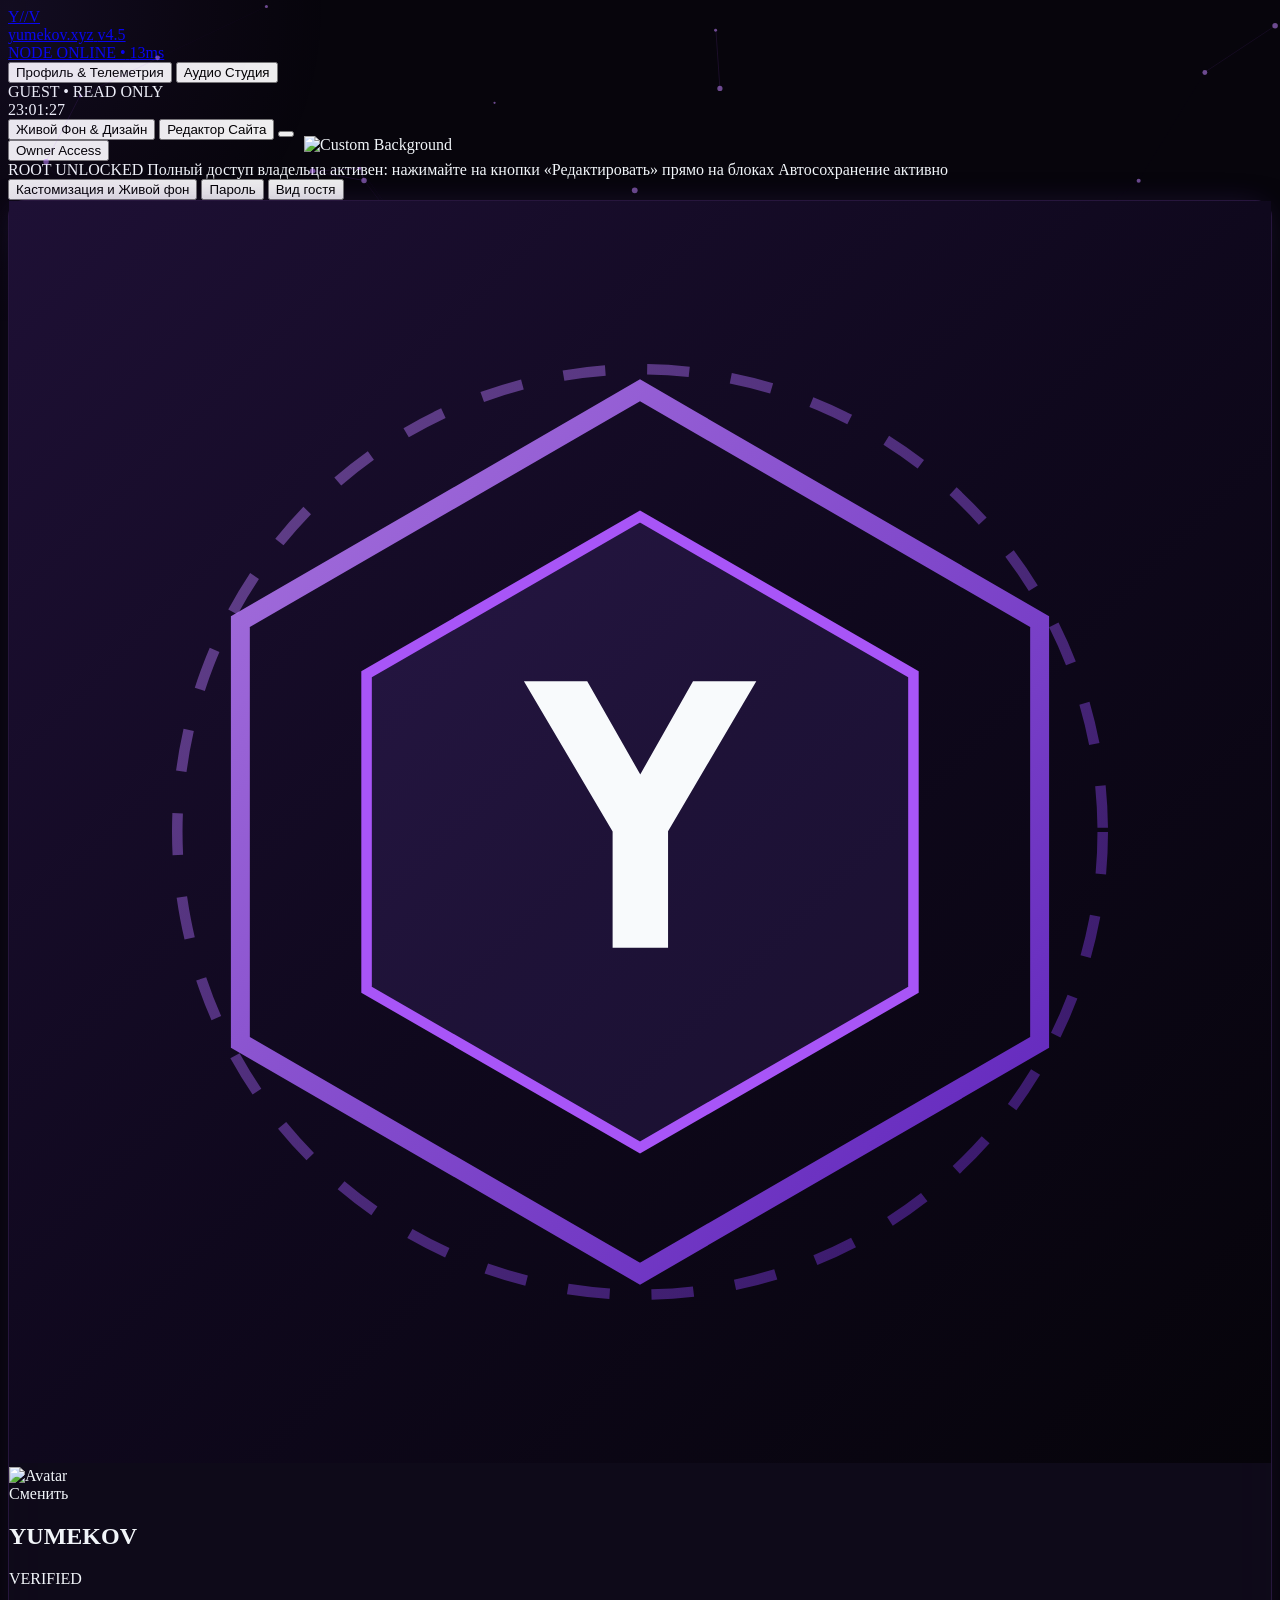
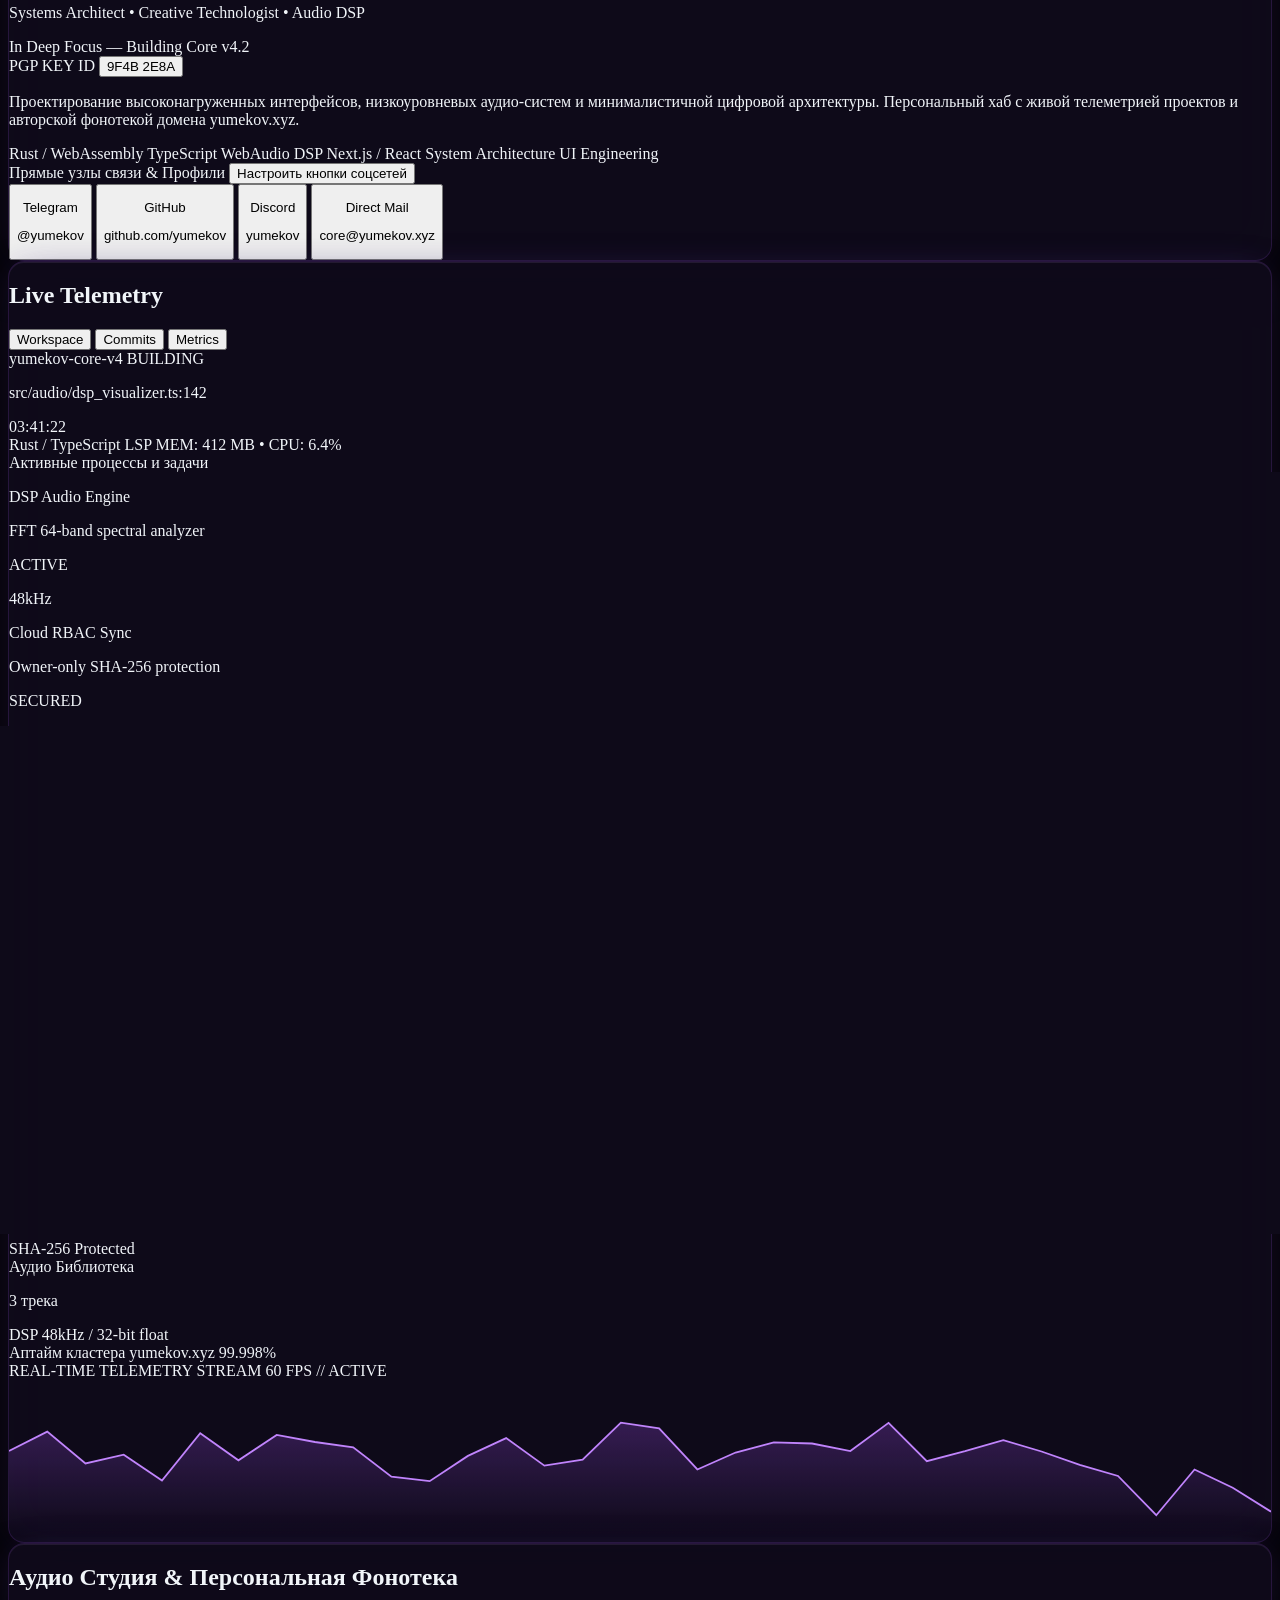
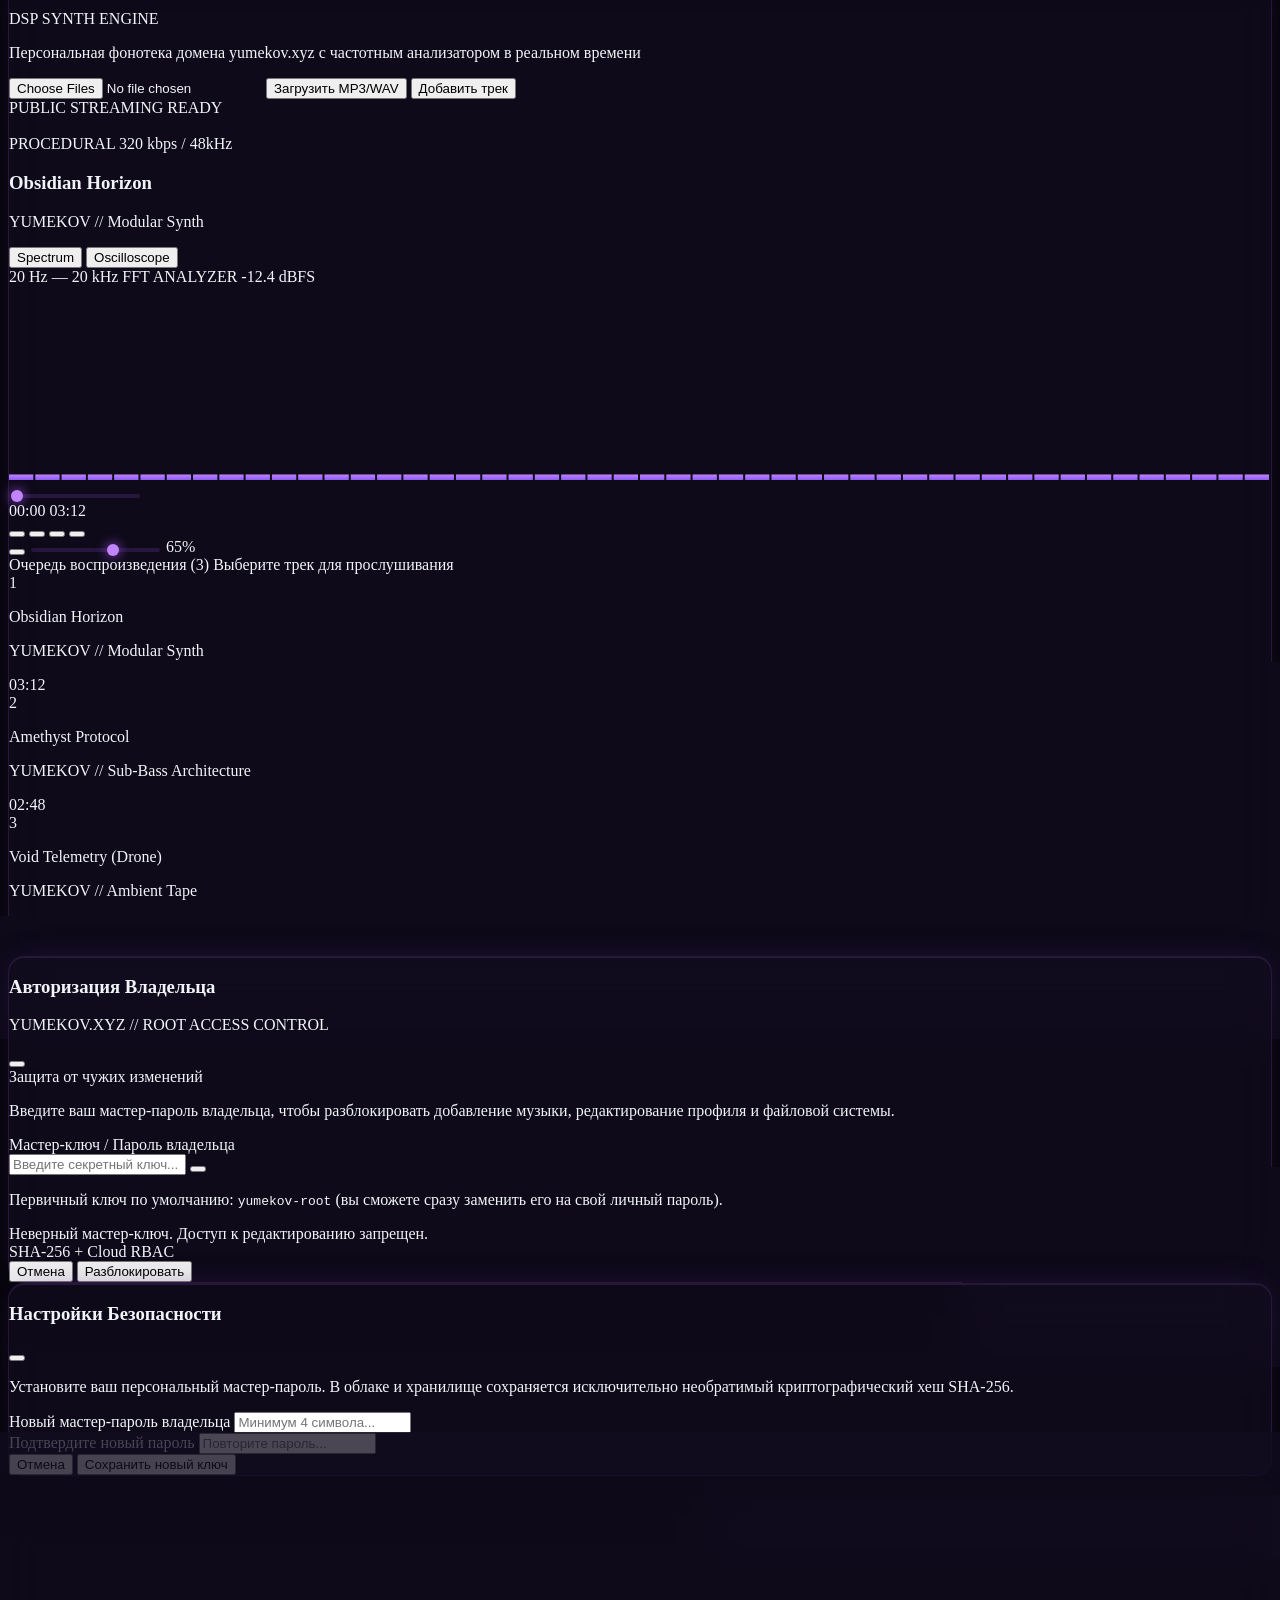
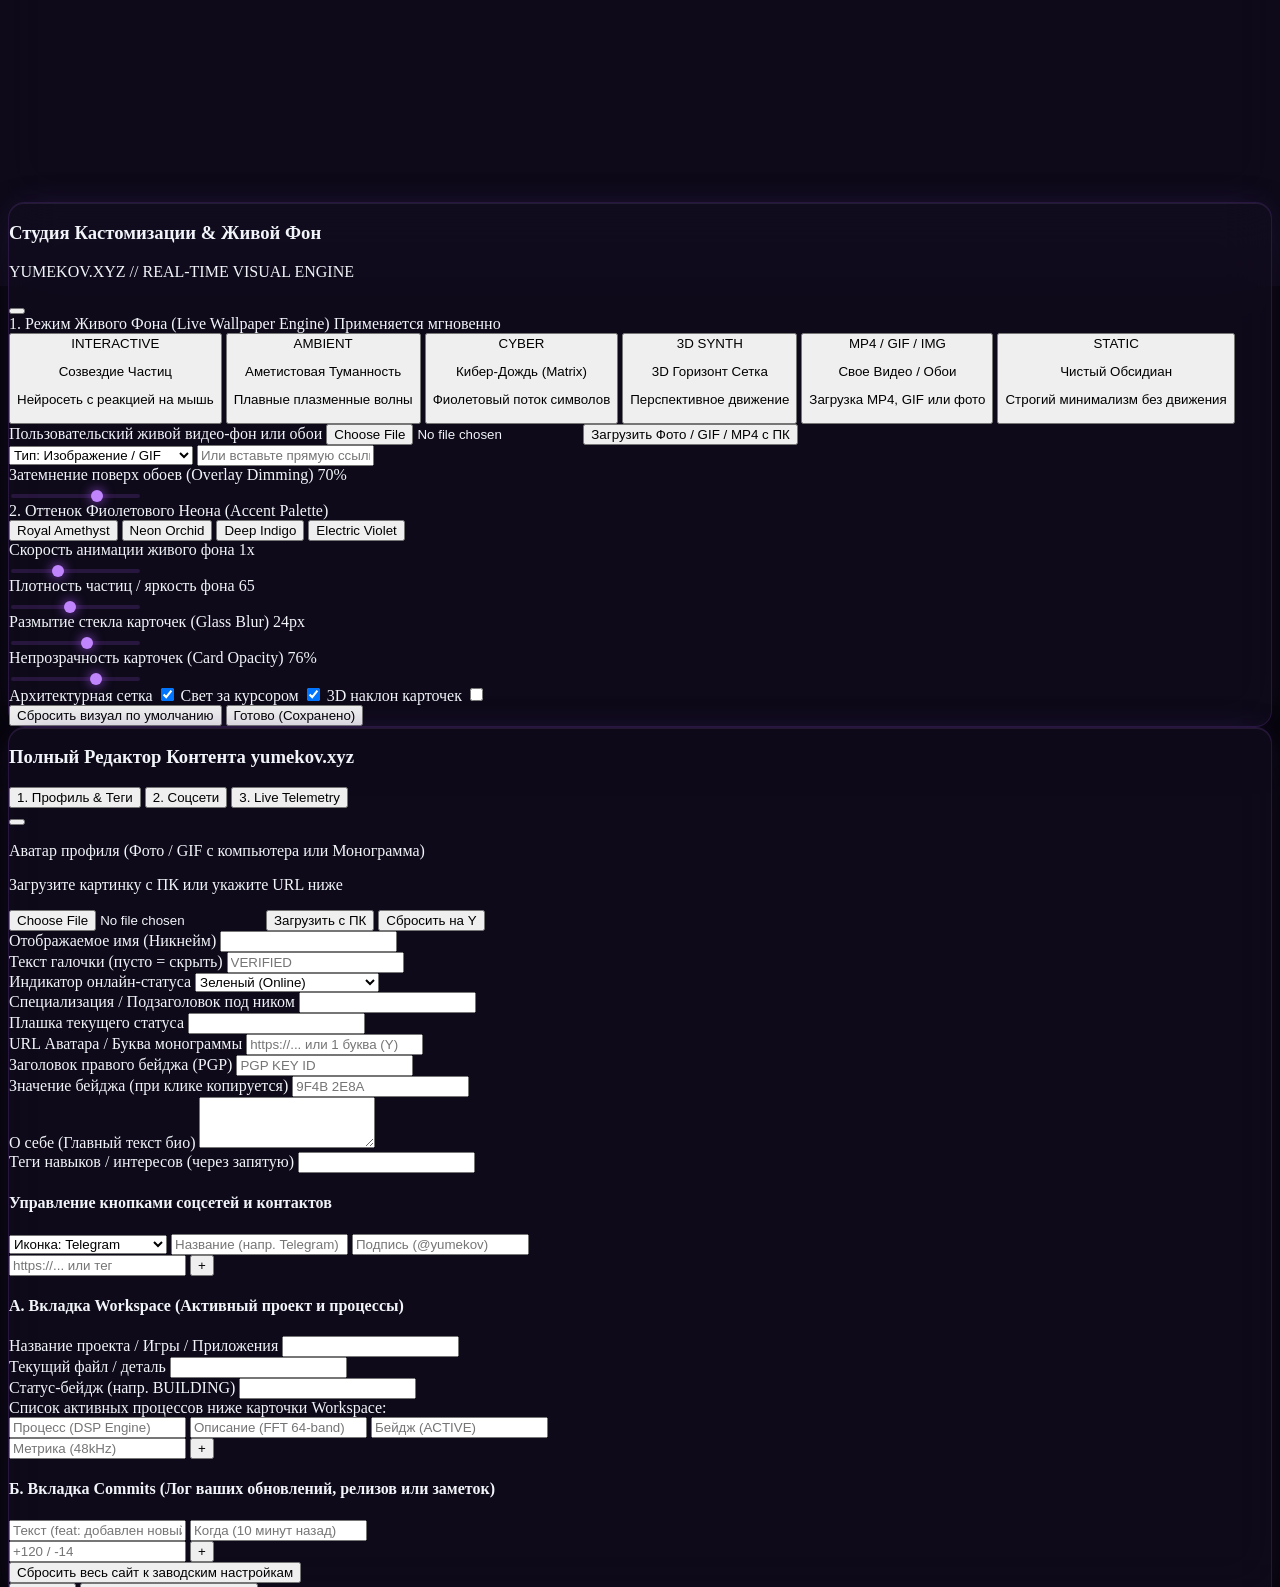
==== index.html @ 7c670eb0 "Rename yumekov_personal_bio.html to index.html" ====
<!DOCTYPE html>
<html lang="ru" class="dark">
<head>
    <meta charset="UTF-8">
    <meta name="viewport" content="width=device-width, initial-scale=1.0">
    <title>YUMEKOV // Systems Architecture & Audio Hub — yumekov.xyz</title>
    <!-- Tailwind CSS -->
    <script src="https://cdn.tailwindcss.com"></script>
    <!-- Google Fonts -->
    <link href="https://fonts.googleapis.com/css2?family=Inter:wght@300;400;500;600;700&family=JetBrains+Mono:wght@400;500;600&family=Plus+Jakarta+Sans:wght@600;700;800&display=swap" rel="stylesheet">
    <!-- Phosphor Icons -->
    <script src="https://unpkg.com/@phosphor-icons/web"></script>

    <script>
        tailwind.config = {
            darkMode: 'class',
            theme: {
                extend: {
                    fontFamily: {
                        sans: ['Inter', 'sans-serif'],
                        display: ['Plus Jakarta Sans', 'sans-serif'],
                        mono: ['JetBrains Mono', 'monospace'],
                    },
                    colors: {
                        obsidian: {
                            950: '#07050c',
                            900: '#0d0917',
                            800: '#140e24',
                            700: '#1f1636',
                        },
                        amethyst: {
                            400: '#c084fc',
                            500: '#a855f7',
                            600: '#8b5cf6',
                            700: '#7c3aed',
                        }
                    }
                }
            }
        }
    </script>

    <style>
        :root {
            --bg-primary: #07050c;
            --bg-elevated: #0d0917;
            --surface-glass: rgba(18, 13, 31, 0.76);
            --glass-blur: 24px;
            --border-subtle: rgba(168, 85, 247, 0.16);
            --border-hover: rgba(192, 132, 252, 0.42);
            --accent-primary: #8b5cf6;
            --accent-bright: #a855f7;
            --accent-light: #c084fc;
            --accent-glow: rgba(139, 92, 246, 0.25);
            --card-radius: 16px;
        }

        * {
            box-sizing: border-box;
            scrollbar-width: thin;
            scrollbar-color: rgba(139, 92, 246, 0.4) #0a0712;
        }

        ::-webkit-scrollbar {
            width: 6px;
            height: 6px;
        }
        ::-webkit-scrollbar-track {
            background: #0a0712;
        }
        ::-webkit-scrollbar-thumb {
            background: rgba(139, 92, 246, 0.35);
            border-radius: 9999px;
        }
        ::-webkit-scrollbar-thumb:hover {
            background: rgba(168, 85, 247, 0.6);
        }

        body {
            background-color: var(--bg-primary);
            color: #f1f5f9;
            overflow-x: hidden;
            min-height: 100vh;
            selection-background-color: #8b5cf6;
            selection-color: #ffffff;
        }

        ::selection {
            background: rgba(139, 92, 246, 0.35);
            color: #ffffff;
        }

        /* Архитектурная микро-сетка */
        .architectural-grid {
            background-size: 36px 36px;
            background-image: 
                linear-gradient(to right, rgba(168, 85, 247, 0.03) 1px, transparent 1px),
                linear-gradient(to bottom, rgba(168, 85, 247, 0.03) 1px, transparent 1px);
            mask-image: radial-gradient(ellipse 80% 70% at 50% 20%, black 40%, transparent 100%);
            -webkit-mask-image: radial-gradient(ellipse 80% 70% at 50% 20%, black 40%, transparent 100%);
        }

        /* Премиальные обсидиановые панели */
        .obsidian-panel {
            background: var(--surface-glass);
            backdrop-filter: blur(var(--glass-blur));
            -webkit-backdrop-filter: blur(var(--glass-blur));
            border: 1px solid var(--border-subtle);
            border-radius: var(--card-radius);
            box-shadow: 
                0 20px 50px -12px rgba(0, 0, 0, 0.85),
                0 0 35px -10px var(--accent-glow),
                inset 0 1px 0 0 rgba(216, 180, 254, 0.1);
            transition: border-color 0.25s ease, box-shadow 0.25s ease, transform 0.2s ease, background-color 0.25s ease;
        }

        .obsidian-panel:hover {
            border-color: var(--border-hover);
        }

        .obsidian-card-interactive:hover {
            border-color: var(--border-hover);
            box-shadow: 
                0 20px 40px -15px var(--accent-glow),
                inset 0 1px 0 0 rgba(216, 180, 254, 0.2);
            transform: translateY(-2px);
        }

        /* Кнопки быстрого редактирования на блоках в режиме ROOT */
        .root-quick-edit-btn {
            display: none;
        }
        body.is-root-mode .root-quick-edit-btn {
            display: inline-flex;
        }

        /* Живой фон (Canvas + Custom Video/Image Wallpaper) */
        #live-bg-canvas {
            position: fixed;
            inset: 0;
            width: 100vw;
            height: 100vh;
            pointer-events: none;
            z-index: 0;
        }
        #custom-bg-media-wrap {
            position: fixed;
            inset: 0;
            width: 100vw;
            height: 100vh;
            pointer-events: none;
            z-index: 0;
            overflow: hidden;
        }

        /* Светящееся фиолетовое пятно за курсором */
        #ambient-spotlight {
            width: 650px;
            height: 650px;
            background: radial-gradient(circle, rgba(139, 92, 246, 0.09) 0%, rgba(168, 85, 247, 0.03) 40%, transparent 70%);
            position: fixed;
            pointer-events: none;
            z-index: 0;
            transform: translate(-50%, -50%);
            transition: opacity 0.3s ease;
        }

        /* Кастомные ползунки (Range Inputs) */
        input[type=range] {
            -webkit-appearance: none;
            background: rgba(168, 85, 247, 0.16);
            border-radius: 999px;
            height: 4px;
        }
        input[type=range]::-webkit-slider-thumb {
            -webkit-appearance: none;
            height: 12px;
            width: 12px;
            border-radius: 50%;
            background: #c084fc;
            cursor: pointer;
            box-shadow: 0 0 12px rgba(168, 85, 247, 0.9);
            transition: transform 0.15s ease, background-color 0.15s ease;
        }
        input[type=range]::-webkit-slider-thumb:hover {
            transform: scale(1.25);
            background: #ffffff;
        }

        /* Стили редактора кода */
        .code-editor-textarea {
            font-family: 'JetBrains Mono', monospace;
            line-height: 1.65;
            tab-size: 2;
        }

        /* Анимация тонкого импульса */
        @keyframes violet-pulse {
            0%, 100% { opacity: 1; transform: scale(1); }
            50% { opacity: 0.45; transform: scale(0.92); }
        }
        .pulse-indicator {
            animation: violet-pulse 2.4s cubic-bezier(0.4, 0, 0.6, 1) infinite;
        }
    </style>
</head>
<body class="antialiased selection:bg-violet-600 selection:text-white">

    <!-- СЛОЙ 1: ПОЛЬЗОВАТЕЛЬСКИЕ ВИДЕО / ФОТО ОБОИ (ЕСЛИ ВЫБРАНЫ В КАСТОМИЗАТОРЕ) -->
    <div id="custom-bg-media-wrap" class="hidden">
        <video id="custom-bg-video" autoplay loop muted playsinline class="w-full h-full object-cover hidden"></video>
        <img id="custom-bg-image" src="" alt="Custom Background" class="w-full h-full object-cover hidden">
        <div id="custom-bg-overlay" class="absolute inset-0 bg-[#07050c]/75"></div>
    </div>

    <!-- СЛОЙ 2: ИНТЕРАКТИВНЫЙ ЖИВОЙ ФОН НА CANVAS (ЧАСТИЦЫ / МАТРИЦА / ТУМАННОСТЬ / 3D СЕТКА) -->
    <canvas id="live-bg-canvas"></canvas>

    <!-- СЛОЙ 3: ФОНОВАЯ ПОДСВЕТКА КУРСОРА И АРХИТЕКТУРНАЯ СЕТКА -->
    <div id="ambient-spotlight" class="hidden md:block"></div>
    <div id="architectural-grid-layer" class="fixed inset-0 architectural-grid pointer-events-none z-0"></div>
    <div class="fixed top-[-20%] left-[20%] w-[500px] h-[500px] rounded-full bg-violet-900/15 blur-[150px] pointer-events-none z-0"></div>
    <div class="fixed bottom-[-20%] right-[10%] w-[450px] h-[450px] rounded-full bg-purple-900/10 blur-[140px] pointer-events-none z-0"></div>

    <!-- СКРЫТЫЙ HTML5 AUDIO ЭЛЕМЕНТ ДЛЯ ЗАГРУЖЕННЫХ ПОЛЬЗОВАТЕЛЕМ ФАЙЛОВ И STREAM URL -->
    <audio id="real-audio-element" crossorigin="anonymous"></audio>

    <!-- УВЕДОМЛЕНИЯ (TOAST SYSTEM) -->
    <div id="toast-container" class="fixed top-5 right-5 z-50 flex flex-col gap-2.5 pointer-events-none"></div>

    <!-- ВЕРХНЯЯ НАВИГАЦИОННАЯ ПАНЕЛЬ -->
    <header class="sticky top-0 z-30 border-b border-violet-500/15 bg-obsidian-950/80 backdrop-blur-xl">
        <div class="max-w-7xl mx-auto px-4 sm:px-6 h-16 flex items-center justify-between gap-4">
            <!-- Левая часть: Бренд домена и статус узла -->
            <div class="flex items-center gap-4">
                <a href="#section-overview" class="flex items-center gap-2.5 group">
                    <div id="nav-monogram-box" class="w-9 h-9 rounded-xl bg-violet-600/20 border border-violet-500/40 flex items-center justify-center text-violet-300 font-mono font-bold text-sm group-hover:bg-violet-600 group-hover:text-white transition shadow-lg shadow-violet-950/50">
                        Y//V
                    </div>
                    <div>
                        <div class="flex items-center gap-2">
                            <span id="nav-domain-title" class="font-display font-bold text-sm tracking-wide text-white">yumekov.xyz</span>
                            <span id="nav-version-badge" class="px-1.5 py-0.5 text-[10px] font-mono rounded bg-violet-500/15 text-violet-300 border border-violet-500/30">v4.5</span>
                        </div>
                        <div class="flex items-center gap-1.5 text-[10px] font-mono text-slate-400">
                            <span class="w-1.5 h-1.5 rounded-full bg-emerald-400"></span>
                            <span id="nav-node-status">NODE ONLINE</span>
                            <span>•</span>
                            <span id="nav-ping" class="text-violet-300">14ms</span>
                        </div>
                    </div>
                </a>

                <nav class="hidden md:flex items-center gap-1 ml-4 pl-4 border-l border-violet-500/15 text-xs font-mono">
                    <button onclick="scrollToSection('section-overview')" class="px-3 py-1.5 rounded-lg text-slate-300 hover:text-white hover:bg-violet-500/10 transition">Профиль & Телеметрия</button>
                    <button onclick="scrollToSection('section-audio')" class="px-3 py-1.5 rounded-lg text-slate-300 hover:text-white hover:bg-violet-500/10 transition">Аудио Студия</button>
                </nav>
            </div>

            <!-- Правая часть: Часы и Кнопки управления контентом -->
            <div class="flex items-center gap-2">
                <!-- Индикатор режима безопасности (Guest vs Owner Root) -->
                <div id="security-status-badge" class="flex items-center gap-2 px-3 py-1.5 rounded-xl bg-obsidian-900 border border-violet-500/20 text-xs font-mono">
                    <span id="security-dot" class="w-2 h-2 rounded-full bg-slate-400"></span>
                    <span id="security-label" class="text-slate-300 text-[11px]">GUEST • READ ONLY</span>
                </div>

                <div class="hidden xl:flex items-center gap-2 px-3 py-1.5 rounded-xl bg-obsidian-900 border border-violet-500/15 text-xs font-mono text-slate-300">
                    <i class="ph ph-clock text-violet-400"></i>
                    <span id="header-clock">00:00:00</span>
                </div>

                <!-- Кнопки только для владельца (скрыты в гостевом режиме) -->
                <div id="owner-nav-controls" class="hidden items-center gap-1.5">
                    <button onclick="openCustomizerModal()" class="px-3 py-1.5 rounded-xl bg-gradient-to-r from-violet-600/30 to-fuchsia-600/30 hover:from-violet-600/50 hover:to-fuchsia-600/50 border border-violet-400/50 text-xs font-semibold text-violet-100 flex items-center gap-1.5 transition shadow-lg shadow-violet-950/50" title="Живой фон, цвета, прозрачность и эффекты">
                        <i class="ph-fill ph-sparkle text-violet-300"></i>
                        <span class="hidden sm:inline">Живой Фон & Дизайн</span>
                    </button>

                    <button onclick="openCmsModal('profile')" class="px-3 py-1.5 rounded-xl bg-violet-600 hover:bg-violet-500 text-xs font-semibold text-white flex items-center gap-1.5 shadow-lg shadow-violet-900/40 transition" title="Редактировать карточку профиля, теги и телеметрию">
                        <i class="ph-bold ph-pencil-simple-line"></i>
                        <span class="hidden sm:inline">Редактор Сайта</span>
                    </button>

                    <button onclick="lockOwnerSession()" class="px-2.5 py-1.5 rounded-xl bg-rose-500/15 hover:bg-rose-500/30 border border-rose-500/30 text-xs font-mono text-rose-300 flex items-center gap-1 transition" title="Выйти из режима владельца">
                        <i class="ph-bold ph-lock-key"></i>
                    </button>
                </div>

                <!-- Кнопка входа для владельца (видна в гостевом режиме) -->
                <button id="btn-owner-login" onclick="openOwnerAuthModal()" class="px-3 py-1.5 rounded-xl bg-obsidian-900 hover:bg-violet-950/70 border border-violet-500/30 text-xs font-mono text-violet-300 flex items-center gap-1.5 transition" title="Вход для владельца сайта (Ctrl+Shift+L)">
                    <i class="ph-bold ph-lock-key text-violet-400"></i>
                    <span>Owner Access</span>
                </button>
            </div>
        </div>
    </header>

    <!-- ПЛАШКА АКТИВНОГО РЕЖИМА ВЛАДЕЛЬЦА (ПОКАЗЫВАЕТСЯ ТОЛЬКО В ROOT MODE) -->
    <div id="owner-Command-strip" class="hidden relative z-20 bg-gradient-to-r from-violet-950/95 via-purple-900/75 to-obsidian-950/95 border-b border-violet-500/40 backdrop-blur-md">
        <div class="max-w-7xl mx-auto px-4 sm:px-6 py-2 flex flex-wrap items-center justify-between gap-3 text-xs font-mono">
            <div class="flex items-center gap-2.5 flex-wrap">
                <span class="px-2 py-0.5 rounded bg-violet-500 text-white font-bold text-[10px] tracking-wider uppercase">ROOT UNLOCKED</span>
                <span class="text-violet-200">Полный доступ владельца активен: нажимайте на кнопки «Редактировать» прямо на блоках</span>
                <span id="cloud-sync-indicator" class="text-[11px] text-emerald-400 flex items-center gap-1">
                    <i class="ph-fill ph-cloud-check"></i> Автосохранение активно
                </span>
            </div>
            <div class="flex items-center gap-3">
                <button onclick="openCustomizerModal()" class="text-violet-200 hover:text-white flex items-center gap-1 bg-violet-500/20 px-2.5 py-1 rounded-lg border border-violet-400/30">
                    <i class="ph-fill ph-paint-brush-broad"></i> Кастомизация и Живой фон
                </button>
                <button onclick="openSecuritySettingsModal()" class="text-violet-300 hover:text-white underline underline-offset-4 flex items-center gap-1">
                    <i class="ph ph-shield-check"></i> Пароль
                </button>
                <button onclick="lockOwnerSession()" class="text-rose-300 hover:text-rose-200 flex items-center gap-1">
                    <i class="ph ph-eye"></i> Вид гостя
                </button>
            </div>
        </div>
    </div>

    <!-- ОСНОВНОЙ КОНТЕНТ -->
    <main class="relative z-10 max-w-7xl mx-auto px-4 sm:px-6 py-8 space-y-6 pb-24">

        <!-- РЯД 1: ПРОФИЛЬ И ЖИВАЯ ТЕЛЕМЕТРИЯ АКТИВНОСТИ -->
        <section id="section-overview" class="grid grid-cols-1 lg:grid-cols-12 gap-6">
            
            <!-- КАРТОЧКА ПРОФИЛЯ (7 КОЛОНОК) -->
            <div class="lg:col-span-7 obsidian-panel tilt-card p-6 sm:p-8 flex flex-col justify-between relative group/profile">
                
                <!-- Плавающая панель быстрого редактирования карточки профиля (видна только в ROOT) -->
                <div class="root-quick-edit-btn absolute top-3 right-3 z-20 items-center gap-1.5">
                    <button onclick="openCmsModal('profile')" class="px-2.5 py-1 rounded-lg bg-violet-600/90 hover:bg-violet-500 text-[11px] font-mono text-white shadow-lg flex items-center gap-1 transition">
                        <i class="ph-bold ph-pencil-simple"></i> Редактировать профиль
                    </button>
                </div>

                <div>
                    <!-- Верхняя строка: Аватар + Имя + Статус -->
                    <div class="flex flex-col sm:flex-row sm:items-center justify-between gap-5 pb-6 border-b border-violet-500/15">
                        <div class="flex items-center gap-5">
                            <!-- Строгий геометрический фиолетовый монограмм-аватар (или кастомное фото/GIF) -->
                            <div class="relative shrink-0 group" id="profile-avatar-wrapper" onclick="handleAvatarClick()" title="Профиль YUMEKOV">
                                <div id="profile-avatar-container" class="w-20 h-20 rounded-2xl bg-obsidian-900 border border-violet-500/40 p-0.5 shadow-xl shadow-violet-950/50 overflow-hidden flex items-center justify-center relative">
                                    <!-- Дефолтная архитектурная векторная эмблема -->
                                    <svg id="default-avatar-svg" viewBox="0 0 120 120" class="w-full h-full rounded-[14px]">
                                        <defs>
                                            <linearGradient id="violetCore" x1="0%" y1="0%" x2="100%" y2="100%">
                                                <stop offset="0%" stop-color="#1e1035" />
                                                <stop offset="50%" stop-color="#0f081d" />
                                                <stop offset="100%" stop-color="#06040a" />
                                            </linearGradient>
                                            <linearGradient id="violetStroke" x1="0%" y1="0%" x2="100%" y2="100%">
                                                <stop offset="0%" stop-color="#c084fc" />
                                                <stop offset="100%" stop-color="#6d28d9" />
                                            </linearGradient>
                                        </defs>
                                        <rect width="120" height="120" fill="url(#violetCore)"/>
                                        <circle cx="60" cy="60" r="44" fill="none" stroke="url(#violetStroke)" stroke-width="1" stroke-dasharray="4 4" opacity="0.45"/>
                                        <polygon points="60,18 98,40 98,80 60,102 22,80 22,40" fill="none" stroke="url(#violetStroke)" stroke-width="1.8" opacity="0.85"/>
                                        <polygon points="60,30 86,45 86,75 60,90 34,75 34,45" fill="rgba(139, 92, 246, 0.12)" stroke="#a855f7" stroke-width="1"/>
                                        <text id="svg-monogram-letter" x="60" y="71" text-anchor="middle" fill="#f8fafc" font-family="Plus Jakarta Sans, sans-serif" font-weight="800" font-size="34">Y</text>
                                    </svg>
                                    <img id="custom-avatar-img" src="" alt="Avatar" class="w-full h-full object-cover rounded-[14px] hidden">
                                    <div id="avatar-edit-overlay" class="hidden absolute inset-0 bg-black/65 opacity-0 group-hover:opacity-100 transition flex-col items-center justify-center cursor-pointer text-[10px] font-mono text-violet-200 gap-1">
                                        <i class="ph-bold ph-camera-plus text-white text-lg"></i>
                                        <span>Сменить</span>
                                    </div>
                                </div>
                                <span id="ui-presence-dot" class="absolute -bottom-1 -right-1 w-4 h-4 rounded-full bg-emerald-500 ring-4 ring-[#0d0917]" title="Статус в сети"></span>
                            </div>

                            <div>
                                <div class="flex items-center gap-2.5 flex-wrap">
                                    <h1 id="ui-profile-name" class="font-display text-2xl sm:text-3xl font-extrabold tracking-tight text-white">
                                        YUMEKOV
                                    </h1>
                                    <span id="ui-verified-badge" class="inline-flex items-center gap-1 px-2 py-0.5 rounded-md text-[11px] font-mono font-medium bg-violet-500/15 text-violet-300 border border-violet-500/30">
                                        <i class="ph-fill ph-seal-check text-violet-400"></i>
                                        <span id="ui-verified-text">VERIFIED</span>
                                    </span>
                                </div>
                                <p id="ui-profile-role" class="text-xs sm:text-sm font-mono text-violet-300/90 mt-1">
                                    Systems Architect • Creative Technologist • Audio DSP
                                </p>
                                <div class="mt-2.5 inline-flex items-center gap-2 px-2.5 py-1 rounded-lg bg-obsidian-900/90 border border-violet-500/20 text-xs text-slate-300">
                                    <span class="w-1.5 h-1.5 rounded-full bg-violet-400 pulse-indicator"></span>
                                    <span id="ui-profile-status" class="font-mono text-[11px]">In Deep Focus — Building Core v4.2</span>
                                </div>
                            </div>
                        </div>

                        <!-- PGP / Quick Fingerprint (Настраиваемый бейдж справа сверху) -->
                        <div id="ui-pgp-box" class="flex sm:flex-col items-start sm:items-end justify-between gap-1">
                            <span id="ui-pgp-label" class="text-[10px] font-mono uppercase tracking-wider text-slate-500">PGP KEY ID</span>
                            <button onclick="copyPgpBadge()" class="px-2.5 py-1 rounded-lg bg-obsidian-900 hover:bg-violet-950/50 border border-violet-500/20 text-xs font-mono text-violet-300 flex items-center gap-1.5 transition">
                                <i class="ph ph-key text-violet-400"></i>
                                <span id="ui-pgp-short">9F4B 2E8A</span>
                                <i class="ph ph-copy text-slate-400 text-[11px]"></i>
                            </button>
                        </div>
                    </div>

                    <!-- Описание профиля и теги -->
                    <div class="py-6">
                        <p id="ui-profile-bio" class="text-sm sm:text-[15px] text-slate-300 leading-relaxed font-normal">
                            Проектирование высоконагруженных интерфейсов, низкоуровневых аудио-систем и минималистичной цифровой архитектуры. Персональный хаб с живой телеметрией проектов и авторской фонотекой домена yumekov.xyz.
                        </p>

                        <!-- Ключевые компетенции / Стек -->
                        <div class="mt-5">
                            <div id="ui-profile-tags" class="flex flex-wrap gap-2 items-center">
                                <!-- Заполняется динамически из состояния (в режиме ROOT можно удалять и добавлять теги в 1 клик) -->
                            </div>
                        </div>
                    </div>
                </div>

                <!-- Нижняя панель быстрых узлов связи (Social Nodes) -->
                <div class="pt-5 border-t border-violet-500/15">
                    <div class="flex items-center justify-between mb-3">
                        <span id="ui-socials-heading" class="text-[11px] font-mono uppercase tracking-wider text-slate-400">Прямые узлы связи & Профили</span>
                        <button id="btn-manage-socials" onclick="openCmsModal('socials')" class="hidden text-[11px] font-mono text-violet-400 hover:text-violet-300 items-center gap-1">
                            <i class="ph-bold ph-plus-circle"></i> Настроить кнопки соцсетей
                        </button>
                    </div>
                    <div id="ui-social-grid" class="grid grid-cols-2 sm:grid-cols-4 gap-2.5">
                        <!-- Заполняется динамически -->
                    </div>
                </div>
            </div>

            <!-- КАРТОЧКА ЖИВОЙ АКТИВНОСТИ И ТЕЛЕМЕТРИИ (5 КОЛОНОК) -->
            <div class="lg:col-span-5 obsidian-panel tilt-card p-6 sm:p-7 flex flex-col justify-between relative">
                <div>
                    <!-- Заголовок и переключатель вкладок телеметрии -->
                    <div class="flex flex-wrap items-center justify-between gap-2 pb-4 border-b border-violet-500/15">
                        <div class="flex items-center gap-2">
                            <span class="w-2 h-2 rounded-full bg-violet-400 pulse-indicator"></span>
                            <h2 id="ui-telemetry-title" class="font-display font-bold text-sm uppercase tracking-wider text-white">Live Telemetry</h2>
                            <!-- Кнопка редактирования телеметрии для владельца -->
                            <button onclick="openCmsModal('telemetry')" class="root-quick-edit-btn ml-1 px-2 py-0.5 rounded-md bg-violet-600/30 hover:bg-violet-600 border border-violet-400/40 text-[10px] font-mono text-violet-200 hover:text-white transition items-center gap-1" title="Редактировать Workspace, Commits и Metrics">
                                <i class="ph-bold ph-pencil-simple"></i> Изменить
                            </button>
                        </div>
                        <div class="flex gap-1 p-1 rounded-lg bg-obsidian-900 border border-violet-500/15 text-[11px] font-mono">
                            <button onclick="switchTelemetryTab('ide')" id="tab-btn-ide" class="px-2.5 py-1 rounded-md bg-violet-600 text-white transition">Workspace</button>
                            <button onclick="switchTelemetryTab('commits')" id="tab-btn-commits" class="px-2.5 py-1 rounded-md text-slate-400 hover:text-white transition">Commits</button>
                            <button onclick="switchTelemetryTab('sys')" id="tab-btn-sys" class="px-2.5 py-1 rounded-md text-slate-400 hover:text-white transition">Metrics</button>
                        </div>
                    </div>

                    <!-- ВКЛАДКА 1: ACTIVE IDE & WORKSPACE -->
                    <div id="telemetry-pane-ide" class="py-5 space-y-4">
                        <div class="p-4 rounded-xl bg-obsidian-900/90 border border-violet-500/20">
                            <div class="flex items-start justify-between gap-3">
                                <div class="flex items-center gap-3 min-w-0">
                                    <div class="w-10 h-10 rounded-xl bg-violet-500/15 border border-violet-500/30 flex items-center justify-center text-violet-300 shrink-0">
                                        <i class="ph-duotone ph-terminal-window text-xl"></i>
                                    </div>
                                    <div class="min-w-0">
                                        <div class="flex items-center gap-2 flex-wrap">
                                            <span class="text-xs font-mono font-semibold text-white truncate" id="ui-ide-project">yumekov-core-v4</span>
                                            <span id="ui-ide-badge" class="px-1.5 py-0.5 text-[10px] font-mono rounded bg-emerald-500/15 text-emerald-300 border border-emerald-500/25">BUILDING</span>
                                        </div>
                                        <p class="text-xs font-mono text-slate-400 mt-0.5 truncate" id="ui-ide-file">src/audio/dsp_visualizer.ts:142</p>
                                    </div>
                                </div>
                                <span id="ide-session-timer" class="text-xs font-mono text-violet-300 bg-violet-500/10 px-2 py-1 rounded border border-violet-500/20 shrink-0">03:41:19</span>
                            </div>

                            <!-- Прогресс сборки / нагрузки -->
                            <div class="mt-4 pt-3 border-t border-white/5 flex items-center justify-between text-[11px] font-mono text-slate-400">
                                <span id="ui-ide-lang">Rust / TypeScript LSP</span>
                                <span id="ui-ide-resources" class="text-violet-300">MEM: 412 MB • CPU: 6.4%</span>
                            </div>
                        </div>

                        <!-- Текущие активные модули (редактируемые) -->
                        <div>
                            <div class="flex items-center justify-between mb-2.5">
                                <span class="text-[11px] font-mono uppercase tracking-wider text-slate-400">Активные процессы и задачи</span>
                                <button onclick="openCmsModal('telemetry')" class="root-quick-edit-btn text-[11px] font-mono text-violet-400 hover:text-violet-300 items-center gap-1">
                                    + Добавить задачу
                                </button>
                            </div>
                            <div id="ui-activity-list" class="space-y-2.5">
                                <!-- Рендерится из состояния -->
                            </div>
                        </div>
                    </div>

                    <!-- ВКЛАДКА 2: GIT COMMITS LOG (ПОЛНОСТЬЮ ДИНАМИЧЕСКАЯ И РЕДАКТИРУЕМАЯ) -->
                    <div id="telemetry-pane-commits" class="py-5 space-y-2.5 hidden">
                        <div class="flex items-center justify-between mb-1">
                            <span class="text-[11px] font-mono text-slate-400">Журнал обновлений и коммитов (нажмите, чтобы скопировать хеш)</span>
                            <button onclick="openCmsModal('telemetry')" class="root-quick-edit-btn text-[11px] font-mono text-violet-400 hover:text-violet-300">
                                + Новый коммит
                            </button>
                        </div>
                        <div id="ui-commits-list" class="space-y-2.5 max-h-[250px] overflow-y-auto pr-1">
                            <!-- Рендерится динамически из appProfile.commits -->
                        </div>
                    </div>

                    <!-- ВКЛАДКА 3: SYSTEM METRICS (НАСТРАИВАЕМЫЕ ПОКАЗАТЕЛИ) -->
                    <div id="telemetry-pane-sys" class="py-5 space-y-4 hidden">
                        <div class="grid grid-cols-2 gap-3">
                            <div class="p-3.5 rounded-xl bg-obsidian-900/90 border border-violet-500/15">
                                <span id="ui-metric-1-label" class="text-[10px] font-mono uppercase text-slate-400">Статус Профиля</span>
                                <p id="ui-metric-1-val" class="text-lg font-mono font-bold text-white mt-0.5">Cloud Sync</p>
                                <span id="ui-metric-1-sub" class="text-[11px] font-mono text-violet-300">SHA-256 Protected</span>
                            </div>
                            <div class="p-3.5 rounded-xl bg-obsidian-900/90 border border-violet-500/15">
                                <span class="text-[10px] font-mono uppercase text-slate-400">Аудио Библиотека</span>
                                <p id="metric-audio-count" class="text-lg font-mono font-bold text-white mt-0.5">3 трека</p>
                                <span class="text-[11px] font-mono text-emerald-400">DSP 48kHz / 32-bit float</span>
                            </div>
                        </div>
                        <div class="p-3.5 rounded-xl bg-obsidian-900/90 border border-violet-500/15">
                            <div class="flex justify-between text-xs font-mono mb-2">
                                <span id="ui-uptime-label" class="text-slate-300">Аптайм кластера yumekov.xyz</span>
                                <span id="ui-uptime-val" class="text-emerald-400">99.998%</span>
                            </div>
                            <div class="grid grid-cols-24 gap-1 h-3">
                                <div class="bg-emerald-500/80 rounded-sm"></div><div class="bg-emerald-500/80 rounded-sm"></div><div class="bg-emerald-500/80 rounded-sm"></div><div class="bg-emerald-500/80 rounded-sm"></div>
                                <div class="bg-emerald-500/80 rounded-sm"></div><div class="bg-emerald-500/80 rounded-sm"></div><div class="bg-emerald-500/80 rounded-sm"></div><div class="bg-emerald-500/80 rounded-sm"></div>
                                <div class="bg-violet-500/80 rounded-sm"></div><div class="bg-emerald-500/80 rounded-sm"></div><div class="bg-emerald-500/80 rounded-sm"></div><div class="bg-emerald-500/80 rounded-sm"></div>
                                <div class="bg-emerald-500/80 rounded-sm"></div><div class="bg-emerald-500/80 rounded-sm"></div><div class="bg-emerald-500/80 rounded-sm"></div><div class="bg-emerald-500/80 rounded-sm"></div>
                                <div class="bg-emerald-500/80 rounded-sm"></div><div class="bg-emerald-500/80 rounded-sm"></div><div class="bg-emerald-500/80 rounded-sm"></div><div class="bg-emerald-500/80 rounded-sm"></div>
                                <div class="bg-emerald-500/80 rounded-sm"></div><div class="bg-emerald-500/80 rounded-sm"></div><div class="bg-emerald-500/80 rounded-sm"></div><div class="bg-emerald-400 rounded-sm"></div>
                            </div>
                        </div>
                    </div>
                </div>

                <!-- Живой график нагрузки (Canvas Sparkline) -->
                <div class="pt-4 border-t border-violet-500/15">
                    <div class="flex items-center justify-between text-[11px] font-mono text-slate-400 mb-2">
                        <span class="flex items-center gap-1.5">
                            <i class="ph ph-activity text-violet-400"></i>
                            REAL-TIME TELEMETRY STREAM
                        </span>
                        <span id="telemetry-hz" class="text-violet-300">60 FPS // ACTIVE</span>
                    </div>
                    <div class="h-12 w-full rounded-xl bg-obsidian-950/90 border border-violet-500/15 overflow-hidden p-1">
                        <canvas id="telemetry-sparkline" class="w-full h-full"></canvas>
                    </div>
                </div>
            </div>

        </section>

        <!-- РЯД 2: АУДИО СТУДИЯ И ДИНАМИЧЕСКАЯ БИБЛИОТЕКА ("ADD MUSIC ANYTIME") -->
        <section id="section-audio" class="obsidian-panel tilt-card p-6 sm:p-8">
            <div class="flex flex-col sm:flex-row sm:items-center justify-between gap-4 pb-6 border-b border-violet-500/15">
                <div>
                    <div class="flex items-center gap-2.5">
                        <span class="w-2.5 h-2.5 rounded-full bg-violet-500 pulse-indicator"></span>
                        <h2 class="font-display font-bold text-lg text-white tracking-tight">
                            Аудио Студия & Персональная Фонотека
                        </h2>
                        <span id="audio-engine-mode" class="px-2 py-0.5 text-[10px] font-mono uppercase rounded bg-violet-500/15 text-violet-300 border border-violet-500/30">
                            DSP SYNTH ENGINE
                        </span>
                    </div>
                    <p id="audio-studio-subtitle" class="text-xs font-mono text-slate-400 mt-1">
                        Персональная фонотека домена yumekov.xyz с частотным анализатором в реальном времени
                    </p>
                </div>

                <!-- Кнопки загрузки музыки доступны ТОЛЬКО владельцу -->
                <div id="owner-audio-controls" class="hidden items-center gap-2.5">
                    <!-- Скрытый input для быстрой загрузки аудиофайлов с компьютера -->
                    <input type="file" id="quick-audio-file-input" accept="audio/*" multiple class="hidden" onchange="handleDirectAudioFiles(this.files)">
                    
                    <button onclick="document.getElementById('quick-audio-file-input').click()" class="px-3.5 py-2 rounded-xl bg-obsidian-900 hover:bg-violet-950/60 border border-violet-500/30 text-xs font-mono text-violet-200 flex items-center gap-2 transition">
                        <i class="ph-bold ph-upload-simple text-violet-400"></i>
                        <span>Загрузить MP3/WAV</span>
                    </button>

                    <button onclick="openTrackModal()" class="px-4 py-2 rounded-xl bg-violet-600 hover:bg-violet-500 text-xs font-semibold text-white flex items-center gap-2 shadow-lg shadow-violet-900/40 transition">
                        <i class="ph-bold ph-plus-circle"></i>
                        <span>Добавить трек</span>
                    </button>
                </div>

                <!-- Статус для гостей -->
                <div id="guest-audio-badge" class="flex items-center gap-2 px-3 py-1.5 rounded-xl bg-obsidian-900/90 border border-violet-500/15 text-xs font-mono text-slate-400">
                    <i class="ph ph-broadcast text-violet-400"></i>
                    <span>PUBLIC STREAMING READY</span>
                </div>
            </div>

            <div class="grid grid-cols-1 lg:grid-cols-12 gap-6 pt-6">
                
                <!-- ЛЕВАЯ ЧАСТЬ: АКТИВНЫЙ ПЛЕЕР И СПЕКТРАЛЬНЫЙ ВИЗУАЛИЗАТОР (7 КОЛОНОК) -->
                <div class="lg:col-span-7 flex flex-col justify-between bg-obsidian-900/70 rounded-2xl p-5 sm:p-6 border border-violet-500/15">
                    <div>
                        <!-- Информация о текущем треке -->
                        <div class="flex items-center justify-between gap-4 mb-5">
                            <div class="flex items-center gap-4 min-w-0">
                                <div id="player-cover-box" class="w-16 h-16 rounded-2xl bg-gradient-to-br from-violet-700 via-purple-900 to-obsidian-950 border border-violet-400/30 flex items-center justify-center shrink-0 shadow-lg relative overflow-hidden">
                                    <i id="player-cover-icon" class="ph-duotone ph-waveform text-3xl text-violet-200"></i>
                                    <img id="player-cover-img" src="" alt="" class="w-full h-full object-cover hidden">
                                </div>
                                <div class="min-w-0">
                                    <div class="flex items-center gap-2">
                                        <span id="player-source-badge" class="px-2 py-0.5 rounded text-[10px] font-mono bg-violet-500/20 text-violet-300 border border-violet-500/30">
                                            PROCEDURAL
                                        </span>
                                        <span id="player-bitrate" class="text-[11px] font-mono text-slate-400">320 kbps / 48kHz</span>
                                    </div>
                                    <h3 id="player-title" class="font-display font-bold text-lg sm:text-xl text-white truncate mt-1">
                                        Obsidian Horizon
                                    </h3>
                                    <p id="player-artist" class="text-xs font-mono text-violet-300/80 truncate">
                                        YUMEKOV // Dark Modular Synth
                                    </p>
                                </div>
                            </div>

                            <!-- Переключатель стиля визуализатора -->
                            <div class="flex items-center gap-1 bg-obsidian-950 p-1 rounded-xl border border-violet-500/15 shrink-0">
                                <button onclick="setVisualizerMode('bars')" id="vis-mode-bars" class="px-2.5 py-1 rounded-lg text-[11px] font-mono bg-violet-600 text-white transition" title="Частотный спектр">Spectrum</button>
                                <button onclick="setVisualizerMode('wave')" id="vis-mode-wave" class="px-2.5 py-1 rounded-lg text-[11px] font-mono text-slate-400 hover:text-white transition" title="Осциллограф">Oscilloscope</button>
                            </div>
                        </div>

                        <!-- CANVAS СПЕКТРАЛЬНОГО АНАЛИЗАТОРА -->
                        <div class="relative h-36 w-full rounded-xl bg-[#06040a] border border-violet-500/20 p-3 mb-5 overflow-hidden">
                            <div class="absolute top-2.5 left-3 right-3 flex justify-between items-center pointer-events-none z-10 text-[10px] font-mono text-slate-500">
                                <span>20 Hz — 20 kHz FFT ANALYZER</span>
                                <span id="vis-db-readout" class="text-violet-400">-12.4 dBFS</span>
                            </div>
                            <canvas id="audio-visualizer-canvas" class="w-full h-full"></canvas>
                        </div>

                        <!-- Полоса прокрутки времени -->
                        <div class="space-y-1.5 mb-5">
                            <input id="audio-seek-slider" type="range" min="0" max="100" value="0" step="0.1" class="w-full cursor-pointer" oninput="seekAudio(this.value)">
                            <div class="flex justify-between text-[11px] font-mono text-slate-400">
                                <span id="audio-current-time">00:00</span>
                                <span id="audio-total-time">03:12</span>
                            </div>
                        </div>
                    </div>

                    <!-- Нижняя панель управления плеером -->
                    <div class="flex flex-wrap items-center justify-between gap-4 pt-4 border-t border-violet-500/15">
                        <div class="flex items-center gap-2">
                            <button onclick="toggleLoop()" id="btn-loop" class="w-9 h-9 rounded-xl bg-obsidian-950 hover:bg-violet-950/50 border border-violet-500/20 flex items-center justify-center text-slate-400 hover:text-white transition" title="Повтор трека">
                                <i class="ph ph-repeat text-base"></i>
                            </button>
                            <button onclick="prevTrack()" class="w-10 h-10 rounded-xl bg-obsidian-950 hover:bg-violet-950/50 border border-violet-500/20 flex items-center justify-center text-slate-200 hover:text-white transition">
                                <i class="ph-fill ph-skip-back text-lg"></i>
                            </button>
                            <button onclick="toggleAudioPlayback()" id="btn-play-main" class="w-12 h-12 rounded-2xl bg-violet-600 hover:bg-violet-500 text-white flex items-center justify-center shadow-lg shadow-violet-700/40 transition transform active:scale-95">
                                <i id="icon-play-main" class="ph-fill ph-play text-xl ml-0.5"></i>
                            </button>
                            <button onclick="nextTrack()" class="w-10 h-10 rounded-xl bg-obsidian-950 hover:bg-violet-950/50 border border-violet-500/20 flex items-center justify-center text-slate-200 hover:text-white transition">
                                <i class="ph-fill ph-skip-forward text-lg"></i>
                            </button>
                        </div>

                        <!-- Громкость -->
                        <div class="flex items-center gap-2.5 w-36 sm:w-44">
                            <button onclick="toggleMuteAudio()" class="text-slate-400 hover:text-white transition">
                                <i id="icon-volume" class="ph-fill ph-speaker-high text-lg text-violet-400"></i>
                            </button>
                            <input id="audio-volume-slider" type="range" min="0" max="100" value="65" class="w-full cursor-pointer" oninput="setAudioVolume(this.value)">
                            <span id="audio-volume-label" class="text-[11px] font-mono text-slate-400 w-8 text-right">65%</span>
                        </div>
                    </div>
                </div>

                <!-- ПРАВАЯ ЧАСТЬ: ПЛЕЙЛИСТ И ДРОП-ЗОНА ДЛЯ ФАЙЛОВ (5 КОЛОНОК) -->
                <div class="lg:col-span-5 flex flex-col justify-between bg-obsidian-900/70 rounded-2xl p-5 border border-violet-500/15"
                     ondragover="handlePlaylistDragOver(event)"
                     ondragleave="this.classList.remove('border-violet-400');"
                     ondrop="handleAudioDrop(event)">
                    
                    <div>
                        <div class="flex items-center justify-between mb-3">
                            <span class="text-xs font-mono uppercase tracking-wider text-slate-300 flex items-center gap-2">
                                <i class="ph ph-playlist text-violet-400"></i>
                                Очередь воспроизведения (<span id="playlist-count">0</span>)
                            </span>
                            <span id="playlist-drop-hint" class="text-[11px] font-mono text-slate-500">Выберите трек для прослушивания</span>
                        </div>

                        <!-- Список треков -->
                        <div id="playlist-container" class="space-y-2 max-h-[260px] overflow-y-auto pr-1">
                            <!-- Рендерится динамически -->
                        </div>
                    </div>

                    <!-- Быстрая подсказка о добавлении музыки -->
                    <div class="mt-4 pt-3.5 border-t border-violet-500/15 flex items-center justify-between gap-2 text-[11px] font-mono text-slate-400">
                        <span id="playlist-footer-status" class="truncate">Плейлист синхронизирован с владельцем</span>
                        <button id="btn-playlist-add-owner" onclick="openTrackModal()" class="hidden text-violet-400 hover:text-violet-300 shrink-0 underline underline-offset-4">
                            + Добавить трек
                        </button>
                    </div>
                </div>

            </div>
        </section>

    </main>

    <!-- МОДАЛЬНОЕ ОКНО АВТОРИЗАЦИИ ВЛАДЕЛЬЦА (OWNER ROOT ACCESS) -->
    <div id="modal-owner-auth" class="fixed inset-0 z-50 bg-black/85 backdrop-blur-md hidden items-center justify-center p-4">
        <div class="obsidian-panel w-full max-w-md rounded-2xl border border-violet-500/40 overflow-hidden shadow-2xl">
            <div class="px-6 py-4 bg-obsidian-900 border-b border-violet-500/20 flex items-center justify-between">
                <div class="flex items-center gap-2.5">
                    <div class="w-8 h-8 rounded-lg bg-violet-600/25 border border-violet-500/40 flex items-center justify-center text-violet-300">
                        <i class="ph-bold ph-shield-lock text-lg"></i>
                    </div>
                    <div>
                        <h3 class="font-display font-bold text-base text-white">Авторизация Владельца</h3>
                        <p class="text-[10px] font-mono text-violet-300">YUMEKOV.XYZ // ROOT ACCESS CONTROL</p>
                    </div>
                </div>
                <button onclick="closeOwnerAuthModal()" class="text-slate-400 hover:text-white">
                    <i class="ph ph-x text-lg"></i>
                </button>
            </div>

            <div class="p-6 space-y-4">
                <div id="owner-auth-setup-banner" class="p-3.5 rounded-xl bg-violet-950/40 border border-violet-500/30 text-xs text-slate-200 space-y-1">
                    <div class="flex items-center gap-2 font-mono font-semibold text-violet-300">
                        <i class="ph-fill ph-key"></i>
                        <span id="owner-auth-mode-title">Защита от чужих изменений</span>
                    </div>
                    <p id="owner-auth-mode-desc" class="text-[11px] text-slate-300 leading-relaxed">
                        Введите ваш мастер-пароль владельца, чтобы разблокировать добавление музыки, редактирование профиля и файловой системы.
                    </p>
                </div>

                <div>
                    <label class="block text-[11px] font-mono uppercase text-slate-400 mb-1.5">Мастер-ключ / Пароль владельца</label>
                    <div class="relative">
                        <input type="password" id="owner-passkey-input" 
                               onkeydown="if(event.key==='Enter') verifyOwnerAccess()"
                               placeholder="Введите секретный ключ..." 
                               class="w-full pl-3.5 pr-10 py-2.5 rounded-xl bg-obsidian-950 border border-violet-500/35 text-xs font-mono text-white focus:outline-none focus:border-violet-400">
                        <button type="button" onclick="togglePasskeyVisibility('owner-passkey-input')" class="absolute right-3 top-1/2 -translate-y-1/2 text-slate-400 hover:text-violet-300">
                            <i class="ph ph-eye text-sm"></i>
                        </button>
                    </div>
                    <p id="owner-default-hint" class="text-[11px] font-mono text-violet-400/90 mt-2">
                        Первичный ключ по умолчанию: <code class="px-1.5 py-0.5 rounded bg-violet-500/20 text-violet-200 select-all">yumekov-root</code> (вы сможете сразу заменить его на свой личный пароль).
                    </p>
                </div>

                <div id="owner-auth-error" class="hidden p-3 rounded-xl bg-rose-500/15 border border-rose-500/30 text-xs font-mono text-rose-300 flex items-center gap-2">
                    <i class="ph-fill ph-warning-circle text-base shrink-0"></i>
                    <span>Неверный мастер-ключ. Доступ к редактированию запрещен.</span>
                </div>

                <div class="flex items-center justify-between pt-3 border-t border-violet-500/15">
                    <span class="text-[10px] font-mono text-slate-500">SHA-256 + Cloud RBAC</span>
                    <div class="flex items-center gap-2">
                        <button onclick="closeOwnerAuthModal()" class="px-4 py-2 rounded-xl bg-white/5 hover:bg-white/10 text-xs text-slate-300">Отмена</button>
                        <button onclick="verifyOwnerAccess()" class="px-5 py-2 rounded-xl bg-violet-600 hover:bg-violet-500 text-xs font-semibold text-white shadow-lg shadow-violet-900/40 flex items-center gap-1.5">
                            <i class="ph-bold ph-lock-key-open"></i>
                            <span>Разблокировать</span>
                        </button>
                    </div>
                </div>
            </div>
        </div>
    </div>

    <!-- МОДАЛЬНОЕ ОКНО СМЕНЫ МАСТЕР-ПАРОЛЯ ВЛАДЕЛЬЦА -->
    <div id="modal-security-settings" class="fixed inset-0 z-50 bg-black/85 backdrop-blur-md hidden items-center justify-center p-4">
        <div class="obsidian-panel w-full max-w-md rounded-2xl border border-violet-500/40 overflow-hidden shadow-2xl">
            <div class="px-6 py-4 bg-obsidian-900 border-b border-violet-500/20 flex items-center justify-between">
                <div class="flex items-center gap-2">
                    <i class="ph-fill ph-shield-check text-violet-400 text-xl"></i>
                    <h3 class="font-display font-bold text-base text-white">Настройки Безопасности</h3>
                </div>
                <button onclick="closeSecuritySettingsModal()" class="text-slate-400 hover:text-white">
                    <i class="ph ph-x text-lg"></i>
                </button>
            </div>
            <div class="p-6 space-y-4">
                <p class="text-xs text-slate-300 leading-relaxed">
                    Установите ваш персональный мастер-пароль. В облаке и хранилище сохраняется исключительно необратимый криптографический хеш <span class="font-mono text-violet-300">SHA-256</span>.
                </p>
                <div>
                    <label class="block text-[11px] font-mono uppercase text-slate-400 mb-1">Новый мастер-пароль владельца</label>
                    <input type="password" id="new-owner-passkey" placeholder="Минимум 4 символа..." class="w-full px-3.5 py-2.5 rounded-xl bg-obsidian-950 border border-violet-500/30 text-xs font-mono text-white focus:outline-none focus:border-violet-400">
                </div>
                <div>
                    <label class="block text-[11px] font-mono uppercase text-slate-400 mb-1">Подтвердите новый пароль</label>
                    <input type="password" id="confirm-owner-passkey" placeholder="Повторите пароль..." class="w-full px-3.5 py-2.5 rounded-xl bg-obsidian-950 border border-violet-500/30 text-xs font-mono text-white focus:outline-none focus:border-violet-400">
                </div>
                <div class="flex justify-end gap-2 pt-3 border-t border-violet-500/15">
                    <button onclick="closeSecuritySettingsModal()" class="px-4 py-2 rounded-xl bg-white/5 text-xs text-slate-300">Отмена</button>
                    <button onclick="updateOwnerMasterPasskey()" class="px-5 py-2 rounded-xl bg-violet-600 hover:bg-violet-500 text-xs font-semibold text-white">Сохранить новый ключ</button>
                </div>
            </div>
        </div>
    </div>

    <!-- МОДАЛЬНОЕ ОКНО 1: ДОБАВИТЬ ТРЕК В ЛЮБОЕ ВРЕМЯ (ADD MUSIC MODAL) -->
    <div id="modal-add-track" class="fixed inset-0 z-50 bg-black/80 backdrop-blur-md hidden items-center justify-center p-4">
        <div class="obsidian-panel w-full max-w-lg rounded-2xl border border-violet-500/35 overflow-hidden shadow-2xl">
            <div class="px-6 py-4 bg-obsidian-900 border-b border-violet-500/20 flex items-center justify-between">
                <div class="flex items-center gap-2.5">
                    <i class="ph-fill ph-music-notes-plus text-violet-400 text-xl"></i>
                    <h3 class="font-display font-bold text-base text-white">Добавить музыку в фонотеку</h3>
                </div>
                <button onclick="closeTrackModal()" class="text-slate-400 hover:text-white">
                    <i class="ph ph-x text-lg"></i>
                </button>
            </div>

            <div class="p-6 space-y-5">
                <!-- Способ 1: Загрузка файла с устройства -->
                <div class="p-4 rounded-xl bg-violet-950/20 border border-dashed border-violet-500/40 text-center">
                    <i class="ph-duotone ph-file-audio text-3xl text-violet-400 mb-2"></i>
                    <p class="text-xs font-medium text-white">Быстрая загрузка аудиофайлов с вашего устройства</p>
                    <p class="text-[11px] font-mono text-slate-400 mt-0.5 mb-3">Поддерживаются .MP3, .WAV, .FLAC, .OGG (читаются напрямую с реальным спектром)</p>
                    <button onclick="document.getElementById('quick-audio-file-input').click(); closeTrackModal();" class="px-4 py-2 rounded-xl bg-violet-600 hover:bg-violet-500 text-xs font-semibold text-white transition">
                        Выбрать файлы на компьютере
                    </button>
                </div>

                <div class="relative flex py-1 items-center">
                    <div class="flex-grow border-t border-violet-500/15"></div>
                    <span class="flex-shrink mx-3 text-[10px] font-mono uppercase text-slate-500">Или добавить по прямой ссылке / Синт-пресету</span>
                    <div class="flex-grow border-t border-violet-500/15"></div>
                </div>

                <!-- Способ 2: Добавление по URL или генеративному пресету -->
                <div class="space-y-3.5">
                    <div class="grid grid-cols-1 sm:grid-cols-2 gap-3">
                        <div>
                            <label class="block text-[11px] font-mono uppercase text-slate-400 mb-1">Название трека *</label>
                            <input type="text" id="new-track-title" placeholder="Напр. Midnight Protocol" class="w-full px-3 py-2 rounded-xl bg-obsidian-950 border border-violet-500/25 text-xs text-white focus:outline-none focus:border-violet-400">
                        </div>
                        <div>
                            <label class="block text-[11px] font-mono uppercase text-slate-400 mb-1">Артист / Проект *</label>
                            <input type="text" id="new-track-artist" placeholder="YUMEKOV" value="YUMEKOV" class="w-full px-3 py-2 rounded-xl bg-obsidian-950 border border-violet-500/25 text-xs text-white focus:outline-none focus:border-violet-400">
                        </div>
                    </div>

                    <div>
                        <label class="block text-[11px] font-mono uppercase text-slate-400 mb-1">Прямой URL аудио (.mp3 / stream) — необязательно</label>
                        <input type="url" id="new-track-url" placeholder="https://example.com/track.mp3 (оставьте пустым для DSP-синтеза)" class="w-full px-3 py-2 rounded-xl bg-obsidian-950 border border-violet-500/25 text-xs font-mono text-white focus:outline-none focus:border-violet-400">
                    </div>

                    <div class="grid grid-cols-1 sm:grid-cols-2 gap-3">
                        <div>
                            <label class="block text-[11px] font-mono uppercase text-slate-400 mb-1">Тональность / DSP профиль</label>
                            <select id="new-track-preset" class="w-full px-3 py-2 rounded-xl bg-obsidian-950 border border-violet-500/25 text-xs font-mono text-white focus:outline-none focus:border-violet-400">
                                <option value="darkwave">Darkwave Modular (112 BPM)</option>
                                <option value="ambient">Obsidian Drone Ambient (84 BPM)</option>
                                <option value="cyber">Sub-Bass Pulse (126 BPM)</option>
                            </select>
                        </div>
                        <div>
                            <label class="block text-[11px] font-mono uppercase text-slate-400 mb-1">URL обложки (опционально)</label>
                            <input type="url" id="new-track-cover" placeholder="https://..." class="w-full px-3 py-2 rounded-xl bg-obsidian-950 border border-violet-500/25 text-xs font-mono text-white focus:outline-none focus:border-violet-400">
                        </div>
                    </div>
                </div>

                <div class="flex justify-end gap-2.5 pt-3 border-t border-violet-500/15">
                    <button onclick="closeTrackModal()" class="px-4 py-2 rounded-xl bg-white/5 hover:bg-white/10 text-xs font-medium text-slate-300">Отмена</button>
                    <button onclick="saveCustomTrackFromModal()" class="px-5 py-2 rounded-xl bg-violet-600 hover:bg-violet-500 text-xs font-semibold text-white shadow-lg shadow-violet-900/40">Добавить в плейлист</button>
                </div>
            </div>
        </div>
    </div>

    <!-- МОДАЛЬНОЕ ОКНО 2: СТУДИЯ КАСТОМИЗАЦИИ И ЖИВОГО ФОНА (ROOT VISUAL CUSTOMIZER) -->
    <div id="modal-customizer" class="fixed inset-0 z-50 bg-black/75 backdrop-blur-md hidden items-center justify-center p-4">
        <div class="obsidian-panel w-full max-w-3xl rounded-2xl border border-violet-500/40 overflow-hidden shadow-2xl max-h-[92vh] flex flex-col">
            <div class="px-6 py-4 bg-obsidian-900 border-b border-violet-500/20 flex items-center justify-between shrink-0">
                <div class="flex items-center gap-2.5">
                    <div class="w-8 h-8 rounded-lg bg-violet-600/25 border border-violet-400/40 flex items-center justify-center text-violet-300">
                        <i class="ph-fill ph-sparkle text-lg"></i>
                    </div>
                    <div>
                        <h3 class="font-display font-bold text-base text-white">Студия Кастомизации & Живой Фон</h3>
                        <p class="text-[10px] font-mono text-violet-300">YUMEKOV.XYZ // REAL-TIME VISUAL ENGINE</p>
                    </div>
                </div>
                <button onclick="closeCustomizerModal()" class="text-slate-400 hover:text-white">
                    <i class="ph ph-x text-lg"></i>
                </button>
            </div>

            <div class="p-6 overflow-y-auto space-y-6">
                <!-- 1. ВЫБОР ДВИЖКА ЖИВОГО ФОНА -->
                <div>
                    <div class="flex items-center justify-between mb-3">
                        <label class="text-xs font-mono uppercase tracking-wider text-violet-300 font-semibold">1. Режим Живого Фона (Live Wallpaper Engine)</label>
                        <span class="text-[11px] font-mono text-slate-400">Применяется мгновенно</span>
                    </div>
                    <div class="grid grid-cols-2 sm:grid-cols-3 gap-2.5">
                        <button onclick="setThemeProp('bgMode', 'constellation')" id="bg-btn-constellation" class="p-3 rounded-xl border text-left transition flex flex-col gap-1">
                            <div class="flex items-center justify-between">
                                <i class="ph-duotone ph-graph text-lg text-violet-300"></i>
                                <span class="text-[10px] font-mono text-violet-400">INTERACTIVE</span>
                            </div>
                            <p class="text-xs font-bold text-white">Созвездие Частиц</p>
                            <p class="text-[10px] text-slate-400">Нейросеть с реакцией на мышь</p>
                        </button>

                        <button onclick="setThemeProp('bgMode', 'nebula')" id="bg-btn-nebula" class="p-3 rounded-xl border text-left transition flex flex-col gap-1">
                            <div class="flex items-center justify-between">
                                <i class="ph-duotone ph-waves text-lg text-violet-300"></i>
                                <span class="text-[10px] font-mono text-violet-400">AMBIENT</span>
                            </div>
                            <p class="text-xs font-bold text-white">Аметистовая Туманность</p>
                            <p class="text-[10px] text-slate-400">Плавные плазменные волны</p>
                        </button>

                        <button onclick="setThemeProp('bgMode', 'matrix')" id="bg-btn-matrix" class="p-3 rounded-xl border text-left transition flex flex-col gap-1">
                            <div class="flex items-center justify-between">
                                <i class="ph-duotone ph-code-block text-lg text-violet-300"></i>
                                <span class="text-[10px] font-mono text-violet-400">CYBER</span>
                            </div>
                            <p class="text-xs font-bold text-white">Кибер-Дождь (Matrix)</p>
                            <p class="text-[10px] text-slate-400">Фиолетовый поток символов</p>
                        </button>

                        <button onclick="setThemeProp('bgMode', 'cybergrid')" id="bg-btn-cybergrid" class="p-3 rounded-xl border text-left transition flex flex-col gap-1">
                            <div class="flex items-center justify-between">
                                <i class="ph-duotone ph-cube-transparent text-lg text-violet-300"></i>
                                <span class="text-[10px] font-mono text-violet-400">3D SYNTH</span>
                            </div>
                            <p class="text-xs font-bold text-white">3D Горизонт Сетка</p>
                            <p class="text-[10px] text-slate-400">Перспективное движение</p>
                        </button>

                        <button onclick="setThemeProp('bgMode', 'custom_media')" id="bg-btn-custom_media" class="p-3 rounded-xl border text-left transition flex flex-col gap-1">
                            <div class="flex items-center justify-between">
                                <i class="ph-duotone ph-film-strip text-lg text-violet-300"></i>
                                <span class="text-[10px] font-mono text-emerald-400">MP4 / GIF / IMG</span>
                            </div>
                            <p class="text-xs font-bold text-white">Свое Видео / Обои</p>
                            <p class="text-[10px] text-slate-400">Загрузка MP4, GIF или фото</p>
                        </button>

                        <button onclick="setThemeProp('bgMode', 'minimal')" id="bg-btn-minimal" class="p-3 rounded-xl border text-left transition flex flex-col gap-1">
                            <div class="flex items-center justify-between">
                                <i class="ph-duotone ph-Square text-lg text-violet-300"></i>
                                <span class="text-[10px] font-mono text-slate-400">STATIC</span>
                            </div>
                            <p class="text-xs font-bold text-white">Чистый Обсидиан</p>
                            <p class="text-[10px] text-slate-400">Строгий минимализм без движения</p>
                        </button>
                    </div>
                </div>

                <!-- Блок загрузки своего видео / GIF / фото фона -->
                <div id="custom-bg-uploader-box" class="p-4 rounded-xl bg-violet-950/25 border border-violet-500/35 space-y-3 hidden">
                    <div class="flex items-center justify-between">
                        <span class="text-xs font-mono font-semibold text-violet-200 flex items-center gap-1.5">
                            <i class="ph-fill ph-video-camera"></i> Пользовательский живой видео-фон или обои
                        </span>
                        <input type="file" id="custom-bg-file-input" accept="image/*,video/mp4,video/webm" class="hidden" onchange="handleCustomBgFileUpload(this.files)">
                        <button onclick="document.getElementById('custom-bg-file-input').click()" class="px-3 py-1.5 rounded-lg bg-violet-600 hover:bg-violet-500 text-xs font-semibold text-white transition">
                            Загрузить Фото / GIF / MP4 с ПК
                        </button>
                    </div>
                    <div class="grid grid-cols-1 sm:grid-cols-3 gap-2.5">
                        <select id="theme-custom-bg-type" onchange="setThemeProp('customBgType', this.value)" class="px-3 py-2 rounded-xl bg-obsidian-950 border border-violet-500/30 text-xs font-mono text-white">
                            <option value="image">Тип: Изображение / GIF</option>
                            <option value="video">Тип: Видео (.mp4 / .webm)</option>
                        </select>
                        <input type="url" id="theme-custom-bg-url" placeholder="Или вставьте прямую ссылку https://... (.mp4, .gif, .jpg)" oninput="setThemeProp('customBgUrl', this.value)" class="sm:col-span-2 px-3 py-2 rounded-xl bg-obsidian-950 border border-violet-500/30 text-xs font-mono text-white">
                    </div>
                    <div>
                        <div class="flex justify-between text-[11px] font-mono text-slate-300 mb-1">
                            <span>Затемнение поверх обоев (Overlay Dimming)</span>
                            <span id="lbl-bg-dimming">70%</span>
                        </div>
                        <input type="range" id="slider-bg-dimming" min="15" max="95" value="70" oninput="setThemeProp('bgDimming', Number(this.value))" class="w-full">
                    </div>
                </div>

                <!-- 2. ФИОЛЕТОВАЯ ПАЛИТРА И ОТТЕНКИ АКЦЕНТА -->
                <div class="pt-4 border-t border-violet-500/15">
                    <label class="block text-xs font-mono uppercase tracking-wider text-violet-300 font-semibold mb-3">2. Оттенок Фиолетового Неона (Accent Palette)</label>
                    <div class="grid grid-cols-2 sm:grid-cols-4 gap-2.5">
                        <button onclick="setAccentPreset('amethyst')" class="p-2.5 rounded-xl bg-obsidian-950 border border-violet-500/30 hover:border-violet-400 flex items-center gap-2.5">
                            <span class="w-5 h-5 rounded-full bg-[#8b5cf6] shadow-lg shadow-violet-500/50 shrink-0"></span>
                            <span class="text-xs font-mono text-white">Royal Amethyst</span>
                        </button>
                        <button onclick="setAccentPreset('orchid')" class="p-2.5 rounded-xl bg-obsidian-950 border border-purple-500/30 hover:border-purple-400 flex items-center gap-2.5">
                            <span class="w-5 h-5 rounded-full bg-[#c084fc] shadow-lg shadow-purple-400/50 shrink-0"></span>
                            <span class="text-xs font-mono text-white">Neon Orchid</span>
                        </button>
                        <button onclick="setAccentPreset('indigo')" class="p-2.5 rounded-xl bg-obsidian-950 border border-indigo-500/30 hover:border-indigo-400 flex items-center gap-2.5">
                            <span class="w-5 h-5 rounded-full bg-[#6366f1] shadow-lg shadow-indigo-500/50 shrink-0"></span>
                            <span class="text-xs font-mono text-white">Deep Indigo</span>
                        </button>
                        <button onclick="setAccentPreset('electric')" class="p-2.5 rounded-xl bg-obsidian-950 border border-fuchsia-500/30 hover:border-fuchsia-400 flex items-center gap-2.5">
                            <span class="w-5 h-5 rounded-full bg-[#d946ef] shadow-lg shadow-fuchsia-500/50 shrink-0"></span>
                            <span class="text-xs font-mono text-white">Electric Violet</span>
                        </button>
                    </div>
                </div>

                <!-- 3. ТОНКАЯ НАСТРОЙКА ЭФФЕКТОВ, СКОРОСТИ И СТЕКЛА -->
                <div class="pt-4 border-t border-violet-500/15 grid grid-cols-1 sm:grid-cols-2 gap-5">
                    <div>
                        <div class="flex justify-between text-[11px] font-mono text-slate-300 mb-1.5">
                            <span>Скорость анимации живого фона</span>
                            <span id="lbl-bg-speed" class="text-violet-300">1.0x</span>
                        </div>
                        <input type="range" id="slider-bg-speed" min="0.2" max="2.5" step="0.1" value="1.0" oninput="setThemeProp('bgSpeed', Number(this.value))" class="w-full">
                    </div>

                    <div>
                        <div class="flex justify-between text-[11px] font-mono text-slate-300 mb-1.5">
                            <span>Плотность частиц / яркость фона</span>
                            <span id="lbl-bg-density" class="text-violet-300">65</span>
                        </div>
                        <input type="range" id="slider-bg-density" min="20" max="120" step="5" value="65" oninput="setThemeProp('bgDensity', Number(this.value))" class="w-full">
                    </div>

                    <div>
                        <div class="flex justify-between text-[11px] font-mono text-slate-300 mb-1.5">
                            <span>Размытие стекла карточек (Glass Blur)</span>
                            <span id="lbl-glass-blur" class="text-violet-300">24px</span>
                        </div>
                        <input type="range" id="slider-glass-blur" min="0" max="40" step="2" value="24" oninput="setThemeProp('glassBlur', Number(this.value))" class="w-full">
                    </div>

                    <div>
                        <div class="flex justify-between text-[11px] font-mono text-slate-300 mb-1.5">
                            <span>Непрозрачность карточек (Card Opacity)</span>
                            <span id="lbl-card-opacity" class="text-violet-300">76%</span>
                        </div>
                        <input type="range" id="slider-card-opacity" min="30" max="98" step="2" value="76" oninput="setThemeProp('cardOpacity', Number(this.value))" class="w-full">
                    </div>
                </div>

                <!-- 4. ИНТЕРАКТИВНЫЕ ТУМБЛЕРЫ -->
                <div class="pt-4 border-t border-violet-500/15 grid grid-cols-1 sm:grid-cols-3 gap-3">
                    <label class="p-3 rounded-xl bg-obsidian-950 border border-violet-500/20 flex items-center justify-between cursor-pointer">
                        <span class="text-xs font-mono text-slate-200">Архитектурная сетка</span>
                        <input type="checkbox" id="chk-show-grid" checked onchange="setThemeProp('showGrid', this.checked)" class="accent-violet-500 w-4 h-4">
                    </label>
                    <label class="p-3 rounded-xl bg-obsidian-950 border border-violet-500/20 flex items-center justify-between cursor-pointer">
                        <span class="text-xs font-mono text-slate-200">Свет за курсором</span>
                        <input type="checkbox" id="chk-show-spotlight" checked onchange="setThemeProp('showSpotlight', this.checked)" class="accent-violet-500 w-4 h-4">
                    </label>
                    <label class="p-3 rounded-xl bg-obsidian-950 border border-violet-500/20 flex items-center justify-between cursor-pointer">
                        <span class="text-xs font-mono text-slate-200">3D наклон карточек</span>
                        <input type="checkbox" id="chk-card-tilt" onchange="setThemeProp('enableTilt', this.checked)" class="accent-violet-500 w-4 h-4">
                    </label>
                </div>
            </div>

            <div class="px-6 py-4 bg-obsidian-900 border-t border-violet-500/20 flex items-center justify-between shrink-0">
                <button onclick="resetThemeToDefaults()" class="text-xs font-mono text-rose-400 hover:text-rose-300">
                    Сбросить визуал по умолчанию
                </button>
                <button onclick="closeCustomizerModal()" class="px-6 py-2 rounded-xl bg-violet-600 hover:bg-violet-500 text-xs font-semibold text-white shadow-lg shadow-violet-900/40">
                    Готово (Сохранено)
                </button>
            </div>
        </div>
    </div>

    <!-- МОДАЛЬНОЕ ОКНО 3: ЦЕНТР УПРАВЛЕНИЯ ПРОФИЛЕМ, СОЦСЕТЯМИ И ТЕЛЕМЕТРИЕЙ (CMS) -->
    <div id="modal-cms" class="fixed inset-0 z-50 bg-black/80 backdrop-blur-md hidden items-center justify-center p-4">
        <div class="obsidian-panel w-full max-w-3xl rounded-2xl border border-violet-500/35 overflow-hidden shadow-2xl max-h-[92vh] flex flex-col">
            <div class="px-6 py-4 bg-obsidian-900 border-b border-violet-500/20 flex flex-wrap items-center justify-between gap-3 shrink-0">
                <div class="flex items-center gap-2.5">
                    <i class="ph-fill ph-sliders-horizontal text-violet-400 text-xl"></i>
                    <h3 class="font-display font-bold text-base text-white">Полный Редактор Контента yumekov.xyz</h3>
                </div>
                <!-- Вкладки внутри редактора -->
                <div class="flex items-center gap-1 bg-obsidian-950 p-1 rounded-xl border border-violet-500/20 text-xs font-mono">
                    <button onclick="switchCmsSection('profile')" id="cms-tab-profile" class="px-3 py-1 rounded-lg bg-violet-600 text-white transition">1. Профиль & Теги</button>
                    <button onclick="switchCmsSection('socials')" id="cms-tab-socials" class="px-3 py-1 rounded-lg text-slate-400 hover:text-white transition">2. Соцсети</button>
                    <button onclick="switchCmsSection('telemetry')" id="cms-tab-telemetry" class="px-3 py-1 rounded-lg text-slate-400 hover:text-white transition">3. Live Telemetry</button>
                </div>
                <button onclick="closeCmsModal()" class="text-slate-400 hover:text-white">
                    <i class="ph ph-x text-lg"></i>
                </button>
            </div>

            <div class="p-6 overflow-y-auto space-y-6">
                
                <!-- ВКЛАДКА CMS 1: КАРТОЧКА ПРОФИЛЯ -->
                <div id="cms-pane-profile" class="space-y-4">
                    <div class="flex items-center justify-between p-3.5 rounded-xl bg-violet-950/20 border border-violet-500/30">
                        <div class="flex items-center gap-3">
                            <i class="ph-duotone ph-user-circle-gear text-2xl text-violet-300"></i>
                            <div>
                                <p class="text-xs font-semibold text-white">Аватар профиля (Фото / GIF с компьютера или Монограмма)</p>
                                <p class="text-[11px] font-mono text-slate-400">Загрузите картинку с ПК или укажите URL ниже</p>
                            </div>
                        </div>
                        <div class="flex items-center gap-2">
                            <input type="file" id="cms-avatar-file-input" accept="image/*" class="hidden" onchange="handleAvatarFileUpload(this.files)">
                            <button onclick="document.getElementById('cms-avatar-file-input').click()" class="px-3 py-1.5 rounded-lg bg-violet-600 hover:bg-violet-500 text-xs font-semibold text-white transition">
                                Загрузить с ПК
                            </button>
                            <button onclick="document.getElementById('cms-avatar').value=''; showToast('Аватар', 'Выбрана векторная монограмма');" class="px-2.5 py-1.5 rounded-lg bg-white/5 hover:bg-white/10 text-xs font-mono text-slate-300">
                                Сбросить на Y
                            </button>
                        </div>
                    </div>

                    <div class="grid grid-cols-1 sm:grid-cols-3 gap-3">
                        <div>
                            <label class="block text-[11px] font-mono text-slate-400 mb-1">Отображаемое имя (Никнейм)</label>
                            <input type="text" id="cms-name" class="w-full px-3 py-2 rounded-xl bg-obsidian-950 border border-violet-500/25 text-xs text-white">
                        </div>
                        <div>
                            <label class="block text-[11px] font-mono text-slate-400 mb-1">Текст галочки (пусто = скрыть)</label>
                            <input type="text" id="cms-verified-text" placeholder="VERIFIED" class="w-full px-3 py-2 rounded-xl bg-obsidian-950 border border-violet-500/25 text-xs font-mono text-white">
                        </div>
                        <div>
                            <label class="block text-[11px] font-mono text-slate-400 mb-1">Индикатор онлайн-статуса</label>
                            <select id="cms-presence-color" class="w-full px-3 py-2 rounded-xl bg-obsidian-950 border border-violet-500/25 text-xs font-mono text-white">
                                <option value="emerald">Зеленый (Online)</option>
                                <option value="violet">Фиолетовый (Deep Focus)</option>
                                <option value="amber">Янтарный (Idle / Away)</option>
                                <option value="rose">Красный (Do Not Disturb)</option>
                            </select>
                        </div>
                    </div>

                    <div class="grid grid-cols-1 sm:grid-cols-2 gap-3">
                        <div>
                            <label class="block text-[11px] font-mono text-slate-400 mb-1">Специализация / Подзаголовок под ником</label>
                            <input type="text" id="cms-role" class="w-full px-3 py-2 rounded-xl bg-obsidian-950 border border-violet-500/25 text-xs font-mono text-white">
                        </div>
                        <div>
                            <label class="block text-[11px] font-mono text-slate-400 mb-1">Плашка текущего статуса</label>
                            <input type="text" id="cms-status" class="w-full px-3 py-2 rounded-xl bg-obsidian-950 border border-violet-500/25 text-xs font-mono text-white">
                        </div>
                    </div>

                    <div class="grid grid-cols-1 sm:grid-cols-3 gap-3">
                        <div>
                            <label class="block text-[11px] font-mono text-slate-400 mb-1">URL Аватара / Буква монограммы</label>
                            <input type="text" id="cms-avatar" placeholder="https://... или 1 буква (Y)" class="w-full px-3 py-2 rounded-xl bg-obsidian-950 border border-violet-500/25 text-xs font-mono text-white">
                        </div>
                        <div>
                            <label class="block text-[11px] font-mono text-slate-400 mb-1">Заголовок правого бейджа (PGP)</label>
                            <input type="text" id="cms-pgp-label" placeholder="PGP KEY ID" class="w-full px-3 py-2 rounded-xl bg-obsidian-950 border border-violet-500/25 text-xs font-mono text-white">
                        </div>
                        <div>
                            <label class="block text-[11px] font-mono text-slate-400 mb-1">Значение бейджа (при клике копируется)</label>
                            <input type="text" id="cms-pgp-val" placeholder="9F4B 2E8A" class="w-full px-3 py-2 rounded-xl bg-obsidian-950 border border-violet-500/25 text-xs font-mono text-white">
                        </div>
                    </div>

                    <div>
                        <label class="block text-[11px] font-mono text-slate-400 mb-1">О себе (Главный текст био)</label>
                        <textarea id="cms-bio" rows="3" class="w-full p-3 rounded-xl bg-obsidian-950 border border-violet-500/25 text-xs text-white"></textarea>
                    </div>

                    <div>
                        <label class="block text-[11px] font-mono text-slate-400 mb-1">Теги навыков / интересов (через запятую)</label>
                        <input type="text" id="cms-tags" class="w-full px-3 py-2 rounded-xl bg-obsidian-950 border border-violet-500/25 text-xs font-mono text-white">
                    </div>
                </div>

                <!-- ВКЛАДКА CMS 2: ПРЯМЫЕ УЗЛЫ СВЯЗИ И СОЦСЕТИ -->
                <div id="cms-pane-socials" class="space-y-4 hidden">
                    <h4 class="text-xs font-mono uppercase tracking-wider text-violet-300">Управление кнопками соцсетей и контактов</h4>
                    <div class="grid grid-cols-1 sm:grid-cols-4 gap-2.5 p-3.5 rounded-xl bg-obsidian-950/90 border border-violet-500/25">
                        <select id="cms-new-social-icon" class="px-3 py-2 rounded-xl bg-obsidian-900 border border-violet-500/25 text-xs font-mono text-white">
                            <option value="ph-telegram-logo">Иконка: Telegram</option>
                            <option value="ph-github-logo">Иконка: GitHub</option>
                            <option value="ph-discord-logo">Иконка: Discord</option>
                            <option value="ph-envelope-simple">Иконка: Почта (Mail)</option>
                            <option value="ph-twitter-logo">Иконка: X / Twitter</option>
                            <option value="ph-instagram-logo">Иконка: Instagram</option>
                            <option value="ph-youtube-logo">Иконка: YouTube</option>
                            <option value="ph-spotify-logo">Иконка: Spotify</option>
                            <option value="ph-soundcloud-logo">Иконка: SoundCloud</option>
                            <option value="ph-steam-logo">Иконка: Steam</option>
                            <option value="ph-globe">Иконка: Сайт / Другое</option>
                        </select>
                        <input type="text" id="cms-new-social-label" placeholder="Название (напр. Telegram)" class="px-3 py-2 rounded-xl bg-obsidian-900 border border-violet-500/25 text-xs text-white">
                        <input type="text" id="cms-new-social-handle" placeholder="Подпись (@yumekov)" class="px-3 py-2 rounded-xl bg-obsidian-900 border border-violet-500/25 text-xs font-mono text-white">
                        <div class="flex gap-2">
                            <input type="text" id="cms-new-social-url" placeholder="https://... или тег" class="w-full px-3 py-2 rounded-xl bg-obsidian-900 border border-violet-500/25 text-xs font-mono text-white">
                            <button onclick="addSocialNodeFromCms()" class="px-3.5 py-2 rounded-xl bg-violet-600 hover:bg-violet-500 text-xs font-bold text-white shrink-0">+</button>
                        </div>
                    </div>
                    <div id="cms-social-list" class="grid grid-cols-1 sm:grid-cols-2 gap-2.5 pt-1"></div>
                </div>

                <!-- ВКЛАДКА CMS 3: УПРАВЛЕНИЕ БЛОКОМ LIVE TELEMETRY (WORKSPACE, COMMITS, METRICS) -->
                <div id="cms-pane-telemetry" class="space-y-6 hidden">
                    <!-- Workspace настройки -->
                    <div class="space-y-3">
                        <h4 class="text-xs font-mono uppercase tracking-wider text-violet-300">А. Вкладка Workspace (Активный проект и процессы)</h4>
                        <div class="grid grid-cols-1 sm:grid-cols-3 gap-3">
                            <div>
                                <label class="block text-[11px] font-mono text-slate-400 mb-1">Название проекта / Игры / Приложения</label>
                                <input type="text" id="cms-ide-project" class="w-full px-3 py-2 rounded-xl bg-obsidian-950 border border-violet-500/25 text-xs font-mono text-white">
                            </div>
                            <div>
                                <label class="block text-[11px] font-mono text-slate-400 mb-1">Текущий файл / деталь</label>
                                <input type="text" id="cms-ide-file" class="w-full px-3 py-2 rounded-xl bg-obsidian-950 border border-violet-500/25 text-xs font-mono text-white">
                            </div>
                            <div>
                                <label class="block text-[11px] font-mono text-slate-400 mb-1">Статус-бейдж (напр. BUILDING)</label>
                                <input type="text" id="cms-ide-badge" class="w-full px-3 py-2 rounded-xl bg-obsidian-950 border border-violet-500/25 text-xs font-mono text-white">
                            </div>
                        </div>

                        <!-- Добавление активного процесса -->
                        <div class="pt-2">
                            <label class="block text-[11px] font-mono text-slate-400 mb-1.5">Список активных процессов ниже карточки Workspace:</label>
                            <div class="grid grid-cols-1 sm:grid-cols-4 gap-2 mb-2.5">
                                <input type="text" id="cms-new-act-name" placeholder="Процесс (DSP Engine)" class="px-3 py-1.5 rounded-xl bg-obsidian-950 border border-violet-500/25 text-xs text-white">
                                <input type="text" id="cms-new-act-detail" placeholder="Описание (FFT 64-band)" class="px-3 py-1.5 rounded-xl bg-obsidian-950 border border-violet-500/25 text-xs font-mono text-white">
                                <input type="text" id="cms-new-act-status" placeholder="Бейдж (ACTIVE)" class="px-3 py-1.5 rounded-xl bg-obsidian-950 border border-violet-500/25 text-xs font-mono text-white">
                                <div class="flex gap-2">
                                    <input type="text" id="cms-new-act-metric" placeholder="Метрика (48kHz)" class="w-full px-3 py-1.5 rounded-xl bg-obsidian-950 border border-violet-500/25 text-xs font-mono text-white">
                                    <button onclick="addActivityFromCms()" class="px-3 py-1.5 rounded-xl bg-violet-600 text-white text-xs font-bold">+</button>
                                </div>
                            </div>
                            <div id="cms-activities-list" class="space-y-1.5"></div>
                        </div>
                    </div>

                    <!-- Commits настройки -->
                    <div class="space-y-3 pt-4 border-t border-violet-500/15">
                        <h4 class="text-xs font-mono uppercase tracking-wider text-violet-300">Б. Вкладка Commits (Лог ваших обновлений, релизов или заметок)</h4>
                        <div class="grid grid-cols-1 sm:grid-cols-4 gap-2">
                            <input type="text" id="cms-new-commit-msg" placeholder="Текст (feat: добавлен новый трек)" class="sm:col-span-2 px-3 py-2 rounded-xl bg-obsidian-950 border border-violet-500/25 text-xs text-white">
                            <input type="text" id="cms-new-commit-time" placeholder="Когда (10 минут назад)" class="px-3 py-2 rounded-xl bg-obsidian-950 border border-violet-500/25 text-xs font-mono text-white">
                            <div class="flex gap-2">
                                <input type="text" id="cms-new-commit-diff" placeholder="+120 / -14" class="w-full px-3 py-2 rounded-xl bg-obsidian-950 border border-violet-500/25 text-xs font-mono text-white">
                                <button onclick="addCommitFromCms()" class="px-3.5 py-2 rounded-xl bg-violet-600 text-white text-xs font-bold">+</button>
                            </div>
                        </div>
                        <div id="cms-commits-list" class="space-y-1.5 max-h-40 overflow-y-auto"></div>
                    </div>
                </div>

            </div>

            <div class="px-6 py-4 bg-obsidian-900 border-t border-violet-500/20 flex flex-wrap items-center justify-between gap-3 shrink-0">
                <button onclick="resetFullSiteState()" class="text-xs font-mono text-rose-400 hover:text-rose-300">
                    Сбросить весь сайт к заводским настройкам
                </button>
                <div class="flex items-center gap-2.5">
                    <button onclick="closeCmsModal()" class="px-4 py-2 rounded-xl bg-white/5 hover:bg-white/10 text-xs text-slate-300">Закрыть</button>
                    <button onclick="saveCmsChanges()" class="px-5 py-2 rounded-xl bg-violet-600 hover:bg-violet-500 text-xs font-semibold text-white shadow-lg shadow-violet-900/40">Сохранить все изменения</button>
                </div>
            </div>
        </div>
    </div>

    <!-- JAVASCRIPT ЯДРО СИСТЕМЫ -->
    <script>
        /* ==========================================================================
           1. ГЛОБАЛЬНОЕ СОСТОЯНИЕ, ТЕМА, PERSISTENCE И ЗАЩИТА ВЛАДЕЛЬЦА (RBAC)
           ========================================================================== */
        const STORAGE_KEY_PROFILE = 'yumekov_v4_profile';
        const STORAGE_KEY_PLAYLIST = 'yumekov_v4_playlist';
        const STORAGE_KEY_THEME = 'yumekov_v4_theme';
        const STORAGE_KEY_OWNER_HASH = 'yumekov_v4_owner_sha256';
        const STORAGE_KEY_OWNER_SESSION = 'yumekov_v4_owner_unlocked';

        // По умолчанию сайт ЗАБЛОКИРОВАН для изменений (режим гостя)
        let isOwnerUnlocked = false;
        const DEFAULT_PASSKEY_PLAIN = 'yumekov-root';
        let ownerPasskeyHash = localStorage.getItem(STORAGE_KEY_OWNER_HASH) || '';
        let hasCustomPasskey = Boolean(ownerPasskeyHash);

        async function sha256Hash(text) {
            const encoder = new TextEncoder();
            const data = encoder.encode(text);
            const hashBuffer = await crypto.subtle.digest('SHA-256', data);
            const hashArray = Array.from(new Uint8Array(hashBuffer));
            return hashArray.map(b => b.toString(16).padStart(2, '0')).join('');
        }

        function assertOwnerPermission(actionName = 'Изменение данных') {
            if (!isOwnerUnlocked) {
                showToast('Доступ ограничен', `${actionName} доступно только владельцу yumekov.xyz`);
                openOwnerAuthModal();
                return false;
            }
            return true;
        }

        // Настройки визуальной кастомизации и живого фона
        const defaultTheme = {
            bgMode: 'constellation', // 'constellation' | 'nebula' | 'matrix' | 'cybergrid' | 'custom_media' | 'minimal'
            accentPreset: 'amethyst',
            accentPrimary: '#8b5cf6',
            accentBright: '#a855f7',
            accentLight: '#c084fc',
            bgSpeed: 1.0,
            bgDensity: 65,
            bgDimming: 70,
            glassBlur: 24,
            cardOpacity: 76,
            showGrid: true,
            showSpotlight: true,
            enableTilt: false,
            customBgType: 'image', // 'image' | 'video'
            customBgUrl: ''
        };

        const defaultProfile = {
            name: "YUMEKOV",
            verifiedText: "VERIFIED",
            presenceColor: "emerald",
            role: "Systems Architect • Creative Technologist • Audio DSP",
            status: "In Deep Focus — Building Core v4.2",
            avatarUrl: "",
            monogramLetter: "Y",
            pgpLabel: "PGP KEY ID",
            pgpValue: "9F4B 2E8A",
            bio: "Проектирование высоконагруженных интерфейсов, низкоуровневых аудио-систем и минималистичной цифровой архитектуры. Персональный хаб с живой телеметрией проектов и авторской фонотекой домена yumekov.xyz.",
            tags: ["Rust / WebAssembly", "TypeScript", "WebAudio DSP", "Next.js / React", "System Architecture", "UI Engineering"],
            ideProject: "yumekov-core-v4",
            ideFile: "src/audio/dsp_visualizer.ts:142",
            ideBadge: "BUILDING",
            activities: [
                { name: "DSP Audio Engine", detail: "FFT 64-band spectral analyzer", status: "ACTIVE", metric: "48kHz" },
                { name: "Cloud RBAC Sync", detail: "Owner-only SHA-256 protection", status: "SECURED", metric: "ROOT" },
                { name: "Edge Network Node", detail: "yumekov.xyz SSL/TLS 1.3", status: "ONLINE", metric: "14ms" }
            ],
            commits: [
                { hash: "a94f1c2", msg: "feat(visual): live background engine & root customizer", branch: "main", time: "только что", diff: "+540 / -18" },
                { hash: "7b2e09d", msg: "feat(audio): custom local file & stream URL ingestion", branch: "main", time: "2 часа назад", diff: "+295 / -61" },
                { hash: "3e8d51a", msg: "style(theme): strict obsidian & amethyst design tokens", branch: "main", time: "6 часов назад", diff: "+180 / -142" }
            ],
            socials: [
                { id: "tg", label: "Telegram", handle: "@yumekov", value: "https://t.me/yumekov", icon: "ph-telegram-logo" },
                { id: "gh", label: "GitHub", handle: "github.com/yumekov", value: "https://github.com/yumekov", icon: "ph-github-logo" },
                { id: "dc", label: "Discord", handle: "yumekov", value: "yumekov", icon: "ph-discord-logo" },
                { id: "mail", label: "Direct Mail", handle: "core@yumekov.xyz", value: "core@yumekov.xyz", icon: "ph-envelope-simple" }
            ]
        };

        const defaultTracks = [
            {
                id: "trk-1",
                title: "Obsidian Horizon",
                artist: "YUMEKOV // Modular Synth",
                sourceType: "synth",
                preset: "darkwave",
                bpm: 112,
                duration: 192,
                url: "",
                cover: ""
            },
            {
                id: "trk-2",
                title: "Amethyst Protocol",
                artist: "YUMEKOV // Sub-Bass Architecture",
                sourceType: "synth",
                preset: "cyber",
                bpm: 126,
                duration: 168,
                url: "",
                cover: ""
            },
            {
                id: "trk-3",
                title: "Void Telemetry (Drone)",
                artist: "YUMEKOV // Ambient Tape",
                sourceType: "synth",
                preset: "ambient",
                bpm: 84,
                duration: 215,
                url: "",
                cover: ""
            }
        ];

        let appProfile = Object.assign({}, JSON.parse(JSON.stringify(defaultProfile)), loadFromStorage(STORAGE_KEY_PROFILE, defaultProfile));
        if (!Array.isArray(appProfile.commits)) appProfile.commits = JSON.parse(JSON.stringify(defaultProfile.commits));
        let playlist = loadFromStorage(STORAGE_KEY_PLAYLIST, defaultTracks);
        let appTheme = Object.assign({}, JSON.parse(JSON.stringify(defaultTheme)), loadFromStorage(STORAGE_KEY_THEME, defaultTheme));

        function loadFromStorage(key, fallback) {
            try {
                const raw = localStorage.getItem(key);
                return raw ? JSON.parse(raw) : JSON.parse(JSON.stringify(fallback));
            } catch (e) {
                return JSON.parse(JSON.stringify(fallback));
            }
        }

        function saveToStorage(key, data) {
            try {
                localStorage.setItem(key, JSON.stringify(data));
                if (isOwnerUnlocked && typeof window.syncStateToCloud === 'function') {
                    window.syncStateToCloud();
                }
            } catch (e) {
                console.warn('Storage quota warning:', e);
            }
        }

        /* ==========================================================================
           1.1 УПРАВЛЕНИЕ РЕЖИМОМ ВЛАДЕЛЬЦА (RBAC UI & AUTH)
           ========================================================================== */
        function applyAccessControlUI() {
            const badge = document.getElementById('security-status-badge');
            const dot = document.getElementById('security-dot');
            const label = document.getElementById('security-label');
            const ownerNav = document.getElementById('owner-nav-controls');
            const loginBtn = document.getElementById('btn-owner-login');
            const commandStrip = document.getElementById('owner-Command-strip');

            const avatarOverlay = document.getElementById('avatar-edit-overlay');
            const avatarWrapper = document.getElementById('profile-avatar-wrapper');
            const manageSocialsBtn = document.getElementById('btn-manage-socials');

            const ownerAudioControls = document.getElementById('owner-audio-controls');
            const guestAudioBadge = document.getElementById('guest-audio-badge');
            const playlistDropHint = document.getElementById('playlist-drop-hint');
            const btnPlaylistAdd = document.getElementById('btn-playlist-add-owner');
            const audioSubtitle = document.getElementById('audio-studio-subtitle');

            if (isOwnerUnlocked) {
                document.body.classList.add('is-root-mode');
                badge.className = "flex items-center gap-2 px-3 py-1.5 rounded-xl bg-violet-600/20 border border-violet-400/50 text-xs font-mono";
                dot.className = "w-2 h-2 rounded-full bg-emerald-400 pulse-indicator";
                label.className = "text-violet-200 font-semibold text-[11px]";
                label.textContent = "OWNER ROOT";

                ownerNav.classList.remove('hidden');
                ownerNav.classList.add('flex');
                loginBtn.classList.add('hidden');
                commandStrip.classList.remove('hidden');

                avatarOverlay.classList.remove('hidden');
                avatarOverlay.classList.add('flex');
                avatarWrapper.classList.add('cursor-pointer');
                avatarWrapper.title = "Нажмите, чтобы загрузить свой аватар или изменить профиль";

                manageSocialsBtn.classList.remove('hidden');
                manageSocialsBtn.classList.add('flex');

                ownerAudioControls.classList.remove('hidden');
                ownerAudioControls.classList.add('flex');
                guestAudioBadge.classList.add('hidden');
                playlistDropHint.textContent = "Drag & Drop MP3 сюда";
                btnPlaylistAdd.classList.remove('hidden');
                audioSubtitle.textContent = "Режим владельца: загружайте свои локальные файлы (.mp3, .wav, .flac) и управляйте фонотекой";
            } else {
                document.body.classList.remove('is-root-mode');
                badge.className = "flex items-center gap-2 px-3 py-1.5 rounded-xl bg-obsidian-900 border border-violet-500/20 text-xs font-mono";
                dot.className = "w-2 h-2 rounded-full bg-slate-400";
                label.className = "text-slate-300 text-[11px]";
                label.textContent = "GUEST • READ ONLY";

                ownerNav.classList.add('hidden');
                ownerNav.classList.remove('flex');
                loginBtn.classList.remove('hidden');
                commandStrip.classList.add('hidden');

                avatarOverlay.classList.add('hidden');
                avatarOverlay.classList.remove('flex');
                avatarWrapper.classList.remove('cursor-pointer');
                avatarWrapper.title = "Профиль YUMEKOV";

                manageSocialsBtn.classList.add('hidden');
                manageSocialsBtn.classList.remove('flex');

                ownerAudioControls.classList.add('hidden');
                ownerAudioControls.classList.remove('flex');
                guestAudioBadge.classList.remove('hidden');
                playlistDropHint.textContent = "Выберите трек для прослушивания";
                btnPlaylistAdd.classList.add('hidden');
                audioSubtitle.textContent = "Персональная фонотека домена yumekov.xyz с частотным анализатором в реальном времени";
            }

            renderProfileUI();
            renderPlaylistUI();
        }

        function handleAvatarClick() {
            if (isOwnerUnlocked) {
                openCmsModal('profile');
            }
        }

        /* ==========================================================================
           2. РЕНДЕРИНГ ПРОФИЛЯ, ТЕГОВ, СОЦСЕТЕЙ И LIVE TELEMETRY
           ========================================================================== */
        function renderProfileUI() {
            document.getElementById('ui-profile-name').textContent = appProfile.name || 'YUMEKOV';
            document.getElementById('ui-profile-role').textContent = appProfile.role || '';
            document.getElementById('ui-profile-status').textContent = appProfile.status || '';
            document.getElementById('ui-profile-bio').textContent = appProfile.bio || '';
            document.getElementById('ui-ide-project').textContent = appProfile.ideProject || 'yumekov-core-v4';
            document.getElementById('ui-ide-file').textContent = appProfile.ideFile || '';
            document.getElementById('ui-ide-badge').textContent = appProfile.ideBadge || 'BUILDING';

            // Бейдж верификации
            const verBadge = document.getElementById('ui-verified-badge');
            const verText = document.getElementById('ui-verified-text');
            if (appProfile.verifiedText && appProfile.verifiedText.trim() !== '') {
                verText.textContent = appProfile.verifiedText.trim();
                verBadge.classList.remove('hidden');
            } else {
                verBadge.classList.add('hidden');
            }

            // Цвет точки онлайн-статуса
            const dotMap = {
                emerald: 'bg-emerald-500',
                violet: 'bg-violet-500',
                amber: 'bg-amber-500',
                rose: 'bg-rose-500'
            };
            const dotEl = document.getElementById('ui-presence-dot');
            dotEl.className = `absolute -bottom-1 -right-1 w-4 h-4 rounded-full ${dotMap[appProfile.presenceColor] || 'bg-emerald-500'} ring-4 ring-[#0d0917]`;

            // Правый верхний бейдж PGP
            const pgpBox = document.getElementById('ui-pgp-box');
            if (appProfile.pgpValue && appProfile.pgpValue.trim() !== '') {
                pgpBox.classList.remove('hidden');
                document.getElementById('ui-pgp-label').textContent = appProfile.pgpLabel || 'PGP KEY ID';
                document.getElementById('ui-pgp-short').textContent = appProfile.pgpValue;
            } else {
                pgpBox.classList.add('hidden');
            }

            // Аватар (картинка / DataURL или 1 буква монограммы)
            const svgAvatar = document.getElementById('default-avatar-svg');
            const imgAvatar = document.getElementById('custom-avatar-img');
            const monoLetter = document.getElementById('svg-monogram-letter');
            const avVal = (appProfile.avatarUrl || '').trim();

            if (avVal.startsWith('http://') || avVal.startsWith('https://') || avVal.startsWith('data:image/')) {
                imgAvatar.src = avVal;
                imgAvatar.classList.remove('hidden');
                svgAvatar.classList.add('hidden');
            } else {
                imgAvatar.classList.add('hidden');
                svgAvatar.classList.remove('hidden');
                monoLetter.textContent = (avVal.length === 1 ? avVal.toUpperCase() : (appProfile.name || 'Y').charAt(0).toUpperCase());
            }

            // Теги стека (в режиме ROOT можно удалять и быстро добавлять тег прямо на карточке!)
            const tagsContainer = document.getElementById('ui-profile-tags');
            let tagsHtml = (appProfile.tags || []).map((tag, idx) => `
                <span class="px-3 py-1 rounded-lg bg-obsidian-900/90 border border-violet-500/20 text-xs font-mono text-violet-200 flex items-center gap-1.5 group">
                    <span class="w-1.5 h-1.5 rounded-full bg-violet-400"></span>
                    <span>${escapeHtml(tag)}</span>
                    ${isOwnerUnlocked ? `<button onclick="quickRemoveTag(${idx})" class="ml-1 text-slate-500 hover:text-rose-400 transition" title="Удалить тег">×</button>` : ''}
                </span>
            `).join('');

            if (isOwnerUnlocked) {
                tagsHtml += `
                    <button onclick="quickPromptNewTag()" class="px-2.5 py-1 rounded-lg bg-violet-600/20 hover:bg-violet-600/40 border border-dashed border-violet-400/50 text-xs font-mono text-violet-300 flex items-center gap-1 transition">
                        <i class="ph-bold ph-plus text-[10px]"></i> Тег
                    </button>
                `;
            }
            tagsContainer.innerHTML = tagsHtml;

            // Социальные узлы
            const socialGrid = document.getElementById('ui-social-grid');
            socialGrid.innerHTML = (appProfile.socials || []).map(soc => `
                <button onclick="handleSocialAction('${escapeHtml(soc.value)}', '${escapeHtml(soc.label)}')" 
                        class="obsidian-card-interactive p-3 rounded-xl bg-obsidian-900/80 border border-violet-500/15 flex items-center justify-between text-left group transition">
                    <div class="flex items-center gap-2.5 min-w-0">
                        <div class="w-8 h-8 rounded-lg bg-violet-500/10 border border-violet-500/25 flex items-center justify-center text-violet-400 group-hover:bg-violet-600 group-hover:text-white transition shrink-0">
                            <i class="ph ${soc.icon || 'ph-link'} text-base"></i>
                        </div>
                        <div class="min-w-0">
                            <p class="text-xs font-semibold text-white truncate">${escapeHtml(soc.label)}</p>
                            <p class="text-[10px] font-mono text-slate-400 truncate">${escapeHtml(soc.handle)}</p>
                        </div>
                    </div>
                    <i class="ph ph-arrow-up-right text-xs text-slate-500 group-hover:text-violet-300 shrink-0 ml-1"></i>
                </button>
            `).join('');

            // Активности в телеметрии (вкладка Workspace)
            const actList = document.getElementById('ui-activity-list');
            actList.innerHTML = (appProfile.activities || []).map(act => `
                <div class="p-3 rounded-xl bg-obsidian-900/60 border border-violet-500/15 flex items-center justify-between gap-2">
                    <div class="min-w-0">
                        <p class="text-xs font-semibold text-slate-200 truncate">${escapeHtml(act.name)}</p>
                        <p class="text-[11px] font-mono text-slate-400 truncate">${escapeHtml(act.detail)}</p>
                    </div>
                    <div class="text-right shrink-0">
                        <span class="px-2 py-0.5 rounded text-[10px] font-mono bg-violet-500/15 text-violet-300 border border-violet-500/25">${escapeHtml(act.status)}</span>
                        <p class="text-[10px] font-mono text-slate-500 mt-0.5">${escapeHtml(act.metric)}</p>
                    </div>
                </div>
            `).join('');

            // Коммиты в телеметрии (вкладка Commits)
            const commitsList = document.getElementById('ui-commits-list');
            if (commitsList) {
                commitsList.innerHTML = (appProfile.commits || []).map(c => `
                    <div onclick="copyToClipboard('${escapeHtml(c.hash)}', 'Хеш коммита ${escapeHtml(c.hash)} скопирован')" 
                         class="p-3 rounded-xl bg-obsidian-900/80 hover:bg-violet-950/30 border border-violet-500/15 hover:border-violet-500/40 flex items-start justify-between gap-3 cursor-pointer transition">
                        <div class="min-w-0">
                            <div class="flex items-center gap-2">
                                <span class="text-[11px] font-mono text-violet-400 bg-violet-500/10 px-1.5 py-0.5 rounded border border-violet-500/20">${escapeHtml(c.hash)}</span>
                                <span class="text-xs font-medium text-white truncate">${escapeHtml(c.msg)}</span>
                            </div>
                            <p class="text-[11px] font-mono text-slate-400 mt-1">branch: ${escapeHtml(c.branch || 'main')} • ${escapeHtml(c.time)}</p>
                        </div>
                        <span class="text-[11px] font-mono text-emerald-400 shrink-0">${escapeHtml(c.diff)}</span>
                    </div>
                `).join('');
            }
        }

        function copyPgpBadge() {
            const val = appProfile.pgpValue || '9F4B 2E8A';
            copyToClipboard(val, `${appProfile.pgpLabel || 'ID'} скопирован: ${val}`);
        }

        function quickRemoveTag(idx) {
            if (!assertOwnerPermission('Удаление тега')) return;
            appProfile.tags.splice(idx, 1);
            saveToStorage(STORAGE_KEY_PROFILE, appProfile);
            renderProfileUI();
        }

        function quickPromptNewTag() {
            if (!assertOwnerPermission('Добавление тега')) return;
            openCmsModal('profile');
            setTimeout(() => document.getElementById('cms-tags').focus(), 100);
        }

        function handleSocialAction(val, label) {
            if (!val) return;
            if (val.startsWith('http://') || val.startsWith('https://')) {
                window.open(val, '_blank', 'noopener,noreferrer');
                showToast(label, 'Переход по внешнему узлу...');
            } else {
                copyToClipboard(val, `${label} скопирован: ${val}`);
            }
        }

        /* ==========================================================================
           3. ТЕЛЕМЕТРИЯ И ЖИВОЙ ГРАФИК (SPARKLINE)
           ========================================================================== */
        function switchTelemetryTab(tab) {
            ['ide', 'commits', 'sys'].forEach(t => {
                const pane = document.getElementById(`telemetry-pane-${t}`);
                const btn = document.getElementById(`tab-btn-${t}`);
                if (!pane || !btn) return;
                if (t === tab) {
                    pane.classList.remove('hidden');
                    btn.className = "px-2.5 py-1 rounded-md bg-violet-600 text-white transition";
                } else {
                    pane.classList.add('hidden');
                    btn.className = "px-2.5 py-1 rounded-md text-slate-400 hover:text-white transition";
                }
            });
        }

        const sparkPoints = Array.from({ length: 34 }, () => 30 + Math.random() * 45);
        function renderTelemetrySparkline() {
            const canvas = document.getElementById('telemetry-sparkline');
            if (!canvas) return;
            const ctx = canvas.getContext('2d');
            const w = canvas.width;
            const h = canvas.height;
            if (!w || !h) return;

            sparkPoints.shift();
            const base = isPlayingAudio ? 55 : 28;
            sparkPoints.push(Math.min(94, Math.max(12, base + (Math.random() - 0.45) * 36)));

            ctx.clearRect(0, 0, w, h);
            const step = w / (sparkPoints.length - 1);

            const grad = ctx.createLinearGradient(0, 0, 0, h);
            grad.addColorStop(0, 'rgba(168, 85, 247, 0.35)');
            grad.addColorStop(1, 'rgba(168, 85, 247, 0.0)');

            ctx.beginPath();
            ctx.moveTo(0, h);
            sparkPoints.forEach((pt, i) => {
                const x = i * step;
                const y = h - (pt / 100) * (h - 6) - 3;
                ctx.lineTo(x, y);
            });
            ctx.lineTo(w, h);
            ctx.closePath();
            ctx.fillStyle = grad;
            ctx.fill();

            ctx.beginPath();
            sparkPoints.forEach((pt, i) => {
                const x = i * step;
                const y = h - (pt / 100) * (h - 6) - 3;
                if (i === 0) ctx.moveTo(x, y);
                else ctx.lineTo(x, y);
            });
            ctx.strokeStyle = appTheme.accentLight || '#c084fc';
            ctx.lineWidth = 1.8;
            ctx.stroke();
        }

        /* ==========================================================================
           4. АУДИО ДВИЖОК (WEB AUDIO DSP SYNTH + LOCAL MP3/WAV + STREAM URL)
           ========================================================================== */
        let currentTrackIndex = 0;
        let isPlayingAudio = false;
        let isLoopingAudio = false;
        let isMutedAudio = false;
        let audioVolume = 0.65;
        let visualizerMode = 'bars';

        let audioCtx = null;
        let analyserNode = null;
        let gainNode = null;
        let mediaElementSource = null;
        let synthTimer = null;
        let synthElapsed = 0;
        let synthLastTick = 0;
        const realAudioEl = document.getElementById('real-audio-element');

        function initWebAudioGraph() {
            if (!audioCtx) {
                const AudioContextClass = window.AudioContext || window.webkitAudioContext;
                audioCtx = new AudioContextClass();
                analyserNode = audioCtx.createAnalyser();
                analyserNode.fftSize = 128;
                analyserNode.smoothingTimeConstant = 0.82;

                gainNode = audioCtx.createGain();
                gainNode.gain.value = isMutedAudio ? 0 : audioVolume;
                gainNode.connect(analyserNode);
                analyserNode.connect(audioCtx.destination);
            }
            if (audioCtx.state === 'suspended') {
                audioCtx.resume();
            }
        }

        function triggerSynthStep(preset) {
            if (!audioCtx || !isPlayingAudio) return;
            const now = audioCtx.currentTime;

            const scales = {
                darkwave: [55, 65.41, 73.42, 82.41, 98.0, 110.0],
                cyber: [49.0, 58.27, 65.41, 73.42, 87.31, 98.0],
                ambient: [65.41, 82.41, 98.0, 123.47, 130.81, 164.81]
            };
            const pool = scales[preset] || scales.darkwave;
            const freq = pool[Math.floor(Math.random() * pool.length)];

            const osc = audioCtx.createOscillator();
            const subGain = audioCtx.createGain();
            const filter = audioCtx.createBiquadFilter();

            osc.type = preset === 'ambient' ? 'sine' : 'sawtooth';
            osc.frequency.setValueAtTime(freq, now);

            filter.type = 'lowpass';
            filter.frequency.setValueAtTime(preset === 'cyber' ? 520 : 380, now);
            filter.frequency.exponentialRampToValueAtTime(90, now + 0.45);

            subGain.gain.setValueAtTime(0.001, now);
            subGain.gain.linearRampToValueAtTime(0.22, now + 0.03);
            subGain.gain.exponentialRampToValueAtTime(0.0008, now + 0.48);

            osc.connect(filter);
            filter.connect(subGain);
            subGain.connect(gainNode);

            osc.start(now);
            osc.stop(now + 0.5);
        }

        function renderPlaylistUI() {
            const container = document.getElementById('playlist-container');
            const countEl = document.getElementById('playlist-count');
            const metricEl = document.getElementById('metric-audio-count');

            if (countEl) countEl.textContent = playlist.length;
            if (metricEl) metricEl.textContent = `${playlist.length} трека`;

            if (!playlist.length) {
                container.innerHTML = `<div class="p-6 text-center text-xs font-mono text-slate-500">Плейлист пуст</div>`;
                return;
            }

            if (currentTrackIndex >= playlist.length) currentTrackIndex = 0;
            const active = playlist[currentTrackIndex];

            document.getElementById('player-title').textContent = active.title || 'Без названия';
            document.getElementById('player-artist').textContent = active.artist || 'YUMEKOV';
            document.getElementById('player-source-badge').textContent =
                active.sourceType === 'local' ? 'LOCAL FILE' : (active.sourceType === 'url' ? 'STREAM URL' : 'PROCEDURAL');

            const coverImg = document.getElementById('player-cover-img');
            const coverIcon = document.getElementById('player-cover-icon');
            if (active.cover) {
                coverImg.src = active.cover;
                coverImg.classList.remove('hidden');
                coverIcon.classList.add('hidden');
            } else {
                coverImg.classList.add('hidden');
                coverIcon.classList.remove('hidden');
            }

            if (active.sourceType === 'synth') {
                document.getElementById('audio-total-time').textContent = formatSeconds(active.duration || 180);
            }

            container.innerHTML = playlist.map((trk, idx) => {
                const isCurr = idx === currentTrackIndex;
                return `
                    <div onclick="selectTrack(${idx})" class="p-3 rounded-xl border transition cursor-pointer flex items-center justify-between gap-3 ${isCurr ? 'bg-violet-600/20 border-violet-500/50 text-white' : 'bg-obsidian-950/70 border-violet-500/10 hover:border-violet-500/30 text-slate-300'}">
                        <div class="flex items-center gap-3 min-w-0">
                            <div class="w-8 h-8 rounded-lg ${isCurr ? 'bg-violet-600 text-white' : 'bg-obsidian-900 text-violet-400'} flex items-center justify-center shrink-0 text-xs font-mono">
                                ${isCurr && isPlayingAudio ? '<i class="ph-fill ph-waveform animate-pulse"></i>' : (idx + 1)}
                            </div>
                            <div class="min-w-0">
                                <p class="text-xs font-semibold truncate">${escapeHtml(trk.title)}</p>
                                <p class="text-[10px] font-mono text-slate-400 truncate">${escapeHtml(trk.artist)}</p>
                            </div>
                        </div>
                        <div class="flex items-center gap-2 shrink-0">
                            <span class="text-[10px] font-mono text-slate-400">${formatSeconds(trk.duration || 180)}</span>
                            ${isOwnerUnlocked && playlist.length > 1 ? `
                                <button onclick="removeTrack(${idx}, event)" class="text-slate-500 hover:text-rose-400 p-1" title="Удалить трек">
                                    <i class="ph ph-trash text-xs"></i>
                                </button>
                            ` : ''}
                        </div>
                    </div>
                `;
            }).join('');
        }

        function stopAllAudioEngines() {
            if (synthTimer) {
                clearInterval(synthTimer);
                synthTimer = null;
            }
            try {
                realAudioEl.pause();
            } catch (e) {}
        }

        function startCurrentTrackPlayback() {
            if (!playlist.length) return;
            initWebAudioGraph();
            stopAllAudioEngines();

            const track = playlist[currentTrackIndex];
            isPlayingAudio = true;
            updatePlayButtonUI();

            if (track.sourceType === 'local' || (track.sourceType === 'url' && track.url)) {
                if (!mediaElementSource) {
                    try {
                        mediaElementSource = audioCtx.createMediaElementSource(realAudioEl);
                        mediaElementSource.connect(gainNode);
                    } catch (e) {}
                }
                if (realAudioEl.src !== track.url) {
                    realAudioEl.src = track.url;
                }
                realAudioEl.volume = isMutedAudio ? 0 : audioVolume;
                realAudioEl.play().catch(() => {
                    showToast('Поток недоступен', 'Переключение на встроенный DSP синтезатор');
                    startProceduralSynth(track);
                });
            } else {
                startProceduralSynth(track);
            }
            renderPlaylistUI();
        }

        function startProceduralSynth(track) {
            const bpm = track.bpm || 112;
            const intervalMs = Math.floor((60 / bpm / 2) * 1000);
            synthLastTick = Date.now();
            triggerSynthStep(track.preset || 'darkwave');
            synthTimer = setInterval(() => {
                if (!isPlayingAudio) return;
                triggerSynthStep(track.preset || 'darkwave');
                const now = Date.now();
                synthElapsed += (now - synthLastTick) / 1000;
                synthLastTick = now;
                const total = track.duration || 180;
                if (synthElapsed >= total) {
                    synthElapsed = 0;
                    if (isLoopingAudio) {
                        startCurrentTrackPlayback();
                    } else {
                        nextTrack();
                    }
                }
                document.getElementById('audio-current-time').textContent = formatSeconds(synthElapsed);
                document.getElementById('audio-seek-slider').value = Math.min(100, (synthElapsed / total) * 100);
            }, intervalMs);
        }

        realAudioEl.addEventListener('timeupdate', () => {
            if (!isPlayingAudio) return;
            const cur = realAudioEl.currentTime || 0;
            const dur = realAudioEl.duration || 180;
            document.getElementById('audio-current-time').textContent = formatSeconds(cur);
            document.getElementById('audio-total-time').textContent = formatSeconds(dur);
            if (dur > 0) {
                document.getElementById('audio-seek-slider').value = (cur / dur) * 100;
            }
        });

        realAudioEl.addEventListener('ended', () => {
            if (isLoopingAudio) {
                realAudioEl.currentTime = 0;
                realAudioEl.play();
            } else {
                nextTrack();
            }
        });

        function toggleAudioPlayback() {
            if (isPlayingAudio) {
                isPlayingAudio = false;
                stopAllAudioEngines();
                updatePlayButtonUI();
                renderPlaylistUI();
            } else {
                startCurrentTrackPlayback();
            }
        }

        function updatePlayButtonUI() {
            const icon = document.getElementById('icon-play-main');
            if (!icon) return;
            icon.className = isPlayingAudio ? "ph-fill ph-pause text-xl" : "ph-fill ph-play text-xl ml-0.5";
        }

        function selectTrack(idx) {
            currentTrackIndex = idx;
            synthElapsed = 0;
            startCurrentTrackPlayback();
        }

        function prevTrack() {
            if (!playlist.length) return;
            currentTrackIndex = (currentTrackIndex - 1 + playlist.length) % playlist.length;
            synthElapsed = 0;
            if (isPlayingAudio) startCurrentTrackPlayback();
            else renderPlaylistUI();
        }

        function nextTrack() {
            if (!playlist.length) return;
            currentTrackIndex = (currentTrackIndex + 1) % playlist.length;
            synthElapsed = 0;
            if (isPlayingAudio) startCurrentTrackPlayback();
            else renderPlaylistUI();
        }

        function toggleLoop() {
            isLoopingAudio = !isLoopingAudio;
            const btn = document.getElementById('btn-loop');
            if (isLoopingAudio) {
                btn.classList.add('text-violet-300', 'border-violet-400');
                showToast('Аудио Студия', 'Повтор текущего трека включен');
            } else {
                btn.classList.remove('text-violet-300', 'border-violet-400');
            }
        }

        function setAudioVolume(val) {
            audioVolume = Number(val) / 100;
            isMutedAudio = audioVolume === 0;
            document.getElementById('audio-volume-label').textContent = `${val}%`;
            if (gainNode) gainNode.gain.value = isMutedAudio ? 0 : audioVolume;
            realAudioEl.volume = isMutedAudio ? 0 : audioVolume;
        }

        function toggleMuteAudio() {
            isMutedAudio = !isMutedAudio;
            const icon = document.getElementById('icon-volume');
            if (isMutedAudio) {
                icon.className = "ph-fill ph-speaker-slash text-lg text-rose-400";
                if (gainNode) gainNode.gain.value = 0;
                realAudioEl.volume = 0;
            } else {
                icon.className = "ph-fill ph-speaker-high text-lg text-violet-400";
                if (gainNode) gainNode.gain.value = audioVolume;
                realAudioEl.volume = audioVolume;
            }
        }

        function seekAudio(pct) {
            const track = playlist[currentTrackIndex];
            if (!track) return;
            if (track.sourceType === 'local' || (track.sourceType === 'url' && track.url)) {
                if (realAudioEl.duration) {
                    realAudioEl.currentTime = (Number(pct) / 100) * realAudioEl.duration;
                }
            } else {
                const total = track.duration || 180;
                synthElapsed = (Number(pct) / 100) * total;
                document.getElementById('audio-current-time').textContent = formatSeconds(synthElapsed);
            }
        }

        function setVisualizerMode(mode) {
            visualizerMode = mode;
            document.getElementById('vis-mode-bars').className = mode === 'bars'
                ? "px-2.5 py-1 rounded-lg text-[11px] font-mono bg-violet-600 text-white transition"
                : "px-2.5 py-1 rounded-lg text-[11px] font-mono text-slate-400 hover:text-white transition";
            document.getElementById('vis-mode-wave').className = mode === 'wave'
                ? "px-2.5 py-1 rounded-lg text-[11px] font-mono bg-violet-600 text-white transition"
                : "px-2.5 py-1 rounded-lg text-[11px] font-mono text-slate-400 hover:text-white transition";
        }

        function renderAudioVisualizerLoop() {
            requestAnimationFrame(renderAudioVisualizerLoop);
            const canvas = document.getElementById('audio-visualizer-canvas');
            if (!canvas) return;
            const ctx = canvas.getContext('2d');
            const w = canvas.width;
            const h = canvas.height;
            if (!w || !h) return;

            ctx.clearRect(0, 0, w, h);

            const bufferLen = 48;
            const dataArray = new Uint8Array(bufferLen);
            if (analyserNode && isPlayingAudio) {
                if (visualizerMode === 'bars') analyserNode.getByteFrequencyData(dataArray);
                else analyserNode.getByteTimeDomainData(dataArray);
            } else {
                for (let i = 0; i < bufferLen; i++) {
                    dataArray[i] = visualizerMode === 'bars' ? 8 : 128;
                }
            }

            if (visualizerMode === 'bars') {
                const barW = (w / bufferLen) - 2;
                let peak = 0;
                for (let i = 0; i < bufferLen; i++) {
                    const v = dataArray[i];
                    if (v > peak) peak = v;
                    const barH = Math.max(4, (v / 255) * (h - 18));
                    const x = i * (barW + 2);
                    const y = h - barH;

                    const grad = ctx.createLinearGradient(0, y, 0, h);
                    grad.addColorStop(0, appTheme.accentLight || '#c084fc');
                    grad.addColorStop(1, appTheme.accentPrimary || '#6d28d9');
                    ctx.fillStyle = grad;
                    ctx.fillRect(x, y, barW, barH);
                }
                if (isPlayingAudio) {
                    const db = (-42 + (peak / 255) * 38).toFixed(1);
                    document.getElementById('vis-db-readout').textContent = `${db} dBFS`;
                }
            } else {
                ctx.beginPath();
                const sliceW = w / (bufferLen - 1);
                for (let i = 0; i < bufferLen; i++) {
                    const v = dataArray[i] / 128.0;
                    const y = (v * h) / 2;
                    const x = i * sliceW;
                    if (i === 0) ctx.moveTo(x, y);
                    else ctx.lineTo(x, y);
                }
                ctx.strokeStyle = appTheme.accentLight || '#c084fc';
                ctx.lineWidth = 2;
                ctx.stroke();
            }
        }

        function openTrackModal() {
            if (!assertOwnerPermission('Добавление музыки')) return;
            document.getElementById('new-track-title').value = '';
            document.getElementById('new-track-url').value = '';
            document.getElementById('new-track-cover').value = '';
            document.getElementById('modal-add-track').classList.remove('hidden');
            document.getElementById('modal-add-track').classList.add('flex');
        }

        function closeTrackModal() {
            document.getElementById('modal-add-track').classList.add('hidden');
            document.getElementById('modal-add-track').classList.remove('flex');
        }

        function saveCustomTrackFromModal() {
            if (!assertOwnerPermission('Добавление трека')) return;
            const title = document.getElementById('new-track-title').value.trim() || 'Untitled Signal';
            const artist = document.getElementById('new-track-artist').value.trim() || 'YUMEKOV';
            const url = document.getElementById('new-track-url').value.trim();
            const preset = document.getElementById('new-track-preset').value || 'darkwave';
            const cover = document.getElementById('new-track-cover').value.trim();

            const newTrack = {
                id: 'trk-' + Date.now(),
                title,
                artist,
                sourceType: url ? 'url' : 'synth',
                preset,
                bpm: preset === 'cyber' ? 126 : (preset === 'ambient' ? 84 : 112),
                duration: 185,
                url,
                cover
            };

            playlist.unshift(newTrack);
            saveToStorage(STORAGE_KEY_PLAYLIST, playlist);
            currentTrackIndex = 0;
            renderPlaylistUI();
            closeTrackModal();
            showToast('Фонотека обновлена', `Трек «${title}» добавлен в плейлист`);
        }

        function handleDirectAudioFiles(files) {
            if (!assertOwnerPermission('Загрузка аудиофайлов')) return;
            if (!files || !files.length) return;
            Array.from(files).forEach(file => {
                const blobUrl = URL.createObjectURL(file);
                const cleanTitle = file.name.replace(/\.[^/.]+$/, "");
                playlist.unshift({
                    id: 'local-' + Date.now() + Math.random(),
                    title: cleanTitle,
                    artist: `${appProfile.name || 'YUMEKOV'} // Local Master`,
                    sourceType: 'local',
                    preset: 'darkwave',
                    bpm: 120,
                    duration: 210,
                    url: blobUrl,
                    cover: ''
                });
            });
            currentTrackIndex = 0;
            renderPlaylistUI();
            startCurrentTrackPlayback();
            showToast('Аудио загружено', `Добавлено файлов: ${files.length}`);
        }

        function handlePlaylistDragOver(e) {
            e.preventDefault();
            if (isOwnerUnlocked) {
                e.currentTarget.classList.add('border-violet-400');
            }
        }

        function handleAudioDrop(e) {
            e.preventDefault();
            e.currentTarget.classList.remove('border-violet-400');
            if (!assertOwnerPermission('Загрузка файлов перетаскиванием')) return;
            if (e.dataTransfer && e.dataTransfer.files && e.dataTransfer.files.length) {
                handleDirectAudioFiles(e.dataTransfer.files);
            }
        }

        function removeTrack(idx, event) {
            if (event) event.stopPropagation();
            if (!assertOwnerPermission('Удаление трека')) return;
            if (playlist.length <= 1) return;
            playlist.splice(idx, 1);
            if (currentTrackIndex >= playlist.length) currentTrackIndex = 0;
            saveToStorage(STORAGE_KEY_PLAYLIST, playlist);
            renderPlaylistUI();
        }

        function resizeCanvases() {
            const spark = document.getElementById('telemetry-sparkline');
            if (spark && spark.parentElement) {
                spark.width = spark.parentElement.clientWidth;
                spark.height = spark.parentElement.clientHeight;
            }
            const vis = document.getElementById('audio-visualizer-canvas');
            if (vis && vis.parentElement) {
                vis.width = vis.parentElement.clientWidth;
                vis.height = vis.parentElement.clientHeight;
            }
        }

        function openOwnerAuthModal() {
            document.getElementById('owner-auth-error').classList.add('hidden');
            document.getElementById('owner-passkey-input').value = '';
            const hint = document.getElementById('owner-default-hint');
            if (hasCustomPasskey) {
                hint.classList.add('hidden');
            } else {
                hint.classList.remove('hidden');
            }
            document.getElementById('modal-owner-auth').classList.remove('hidden');
            document.getElementById('modal-owner-auth').classList.add('flex');
            setTimeout(() => document.getElementById('owner-passkey-input').focus(), 80);
        }

        function closeOwnerAuthModal() {
            document.getElementById('modal-owner-auth').classList.add('hidden');
            document.getElementById('modal-owner-auth').classList.remove('flex');
        }

        function togglePasskeyVisibility(inputId) {
            const el = document.getElementById(inputId);
            el.type = el.type === 'password' ? 'text' : 'password';
        }

        async function verifyOwnerAccess() {
            const inputVal = document.getElementById('owner-passkey-input').value.trim();
            if (!inputVal) return;

            const inputHash = await sha256Hash(inputVal);
            const defaultHash = await sha256Hash(DEFAULT_PASSKEY_PLAIN);
            const activeTargetHash = ownerPasskeyHash || defaultHash;

            if (inputHash === activeTargetHash) {
                isOwnerUnlocked = true;
                sessionStorage.setItem(STORAGE_KEY_OWNER_SESSION, '1');
                if (!ownerPasskeyHash) {
                    ownerPasskeyHash = defaultHash;
                    localStorage.setItem(STORAGE_KEY_OWNER_HASH, ownerPasskeyHash);
                }
                closeOwnerAuthModal();
                applyAccessControlUI();
                showToast('Доступ Владельца открыт', 'Root-режим активирован. Теперь вы можете редактировать сайт.');
            } else {
                document.getElementById('owner-auth-error').classList.remove('hidden');
            }
        }

        function lockOwnerSession() {
            isOwnerUnlocked = false;
            sessionStorage.removeItem(STORAGE_KEY_OWNER_SESSION);
            applyAccessControlUI();
            showToast('Сессия заблокирована', 'Вы перешли в публичный режим гостя (Только чтение).');
        }

        function openSecuritySettingsModal() {
            if (!assertOwnerPermission('Управление безопасностью')) return;
            document.getElementById('new-owner-passkey').value = '';
            document.getElementById('confirm-owner-passkey').value = '';
            document.getElementById('modal-security-settings').classList.remove('hidden');
            document.getElementById('modal-security-settings').classList.add('flex');
        }

        function closeSecuritySettingsModal() {
            document.getElementById('modal-security-settings').classList.add('hidden');
            document.getElementById('modal-security-settings').classList.remove('flex');
        }

        async function updateOwnerMasterPasskey() {
            if (!assertOwnerPermission('Смена мастер-пароля')) return;
            const p1 = document.getElementById('new-owner-passkey').value.trim();
            const p2 = document.getElementById('confirm-owner-passkey').value.trim();

            if (p1.length < 4) {
                showToast('Ошибка', 'Мастер-пароль должен содержать минимум 4 символа');
                return;
            }
            if (p1 !== p2) {
                showToast('Ошибка', 'Введенные пароли не совпадают');
                return;
            }

            ownerPasskeyHash = await sha256Hash(p1);
            hasCustomPasskey = true;
            localStorage.setItem(STORAGE_KEY_OWNER_HASH, ownerPasskeyHash);
            if (typeof window.syncStateToCloud === 'function') {
                window.syncStateToCloud();
            }
            closeSecuritySettingsModal();
            showToast('Мастер-ключ обновлен', 'Новый криптографический ключ владельца сохранен');
        }

        /* ==========================================================================
           5.5. ДВИЖОК ЖИВОГО ФОНА И ВИЗУАЛЬНОЙ КАСТОМИЗАЦИИ (LIVE BACKGROUND STUDIO)
           ========================================================================== */
        const bgCanvas = document.getElementById('live-bg-canvas');
        const bgCtx = bgCanvas.getContext('2d');
        let bgParticles = [];
        let matrixDrops = [];
        let gridOffset = 0;
        let mouseX = window.innerWidth / 2;
        let mouseY = window.innerHeight / 2;

        function initLiveBgParticles() {
            const w = window.innerWidth;
            const h = window.innerHeight;
            bgCanvas.width = w;
            bgCanvas.height = h;

            const count = appTheme.bgDensity || 65;
            bgParticles = [];
            for (let i = 0; i < count; i++) {
                bgParticles.push({
                    x: Math.random() * w,
                    y: Math.random() * h,
                    vx: (Math.random() - 0.5) * 0.85,
                    vy: (Math.random() - 0.5) * 0.85,
                    r: Math.random() * 2 + 1
                });
            }

            const cols = Math.floor(w / 18);
            matrixDrops = Array(cols).fill(1).map(() => Math.random() * -40);
        }

        function renderLiveBackgroundLoop() {
            requestAnimationFrame(renderLiveBackgroundLoop);
            const w = bgCanvas.width;
            const h = bgCanvas.height;
            bgCtx.clearRect(0, 0, w, h);

            const mode = appTheme.bgMode || 'constellation';
            if (mode === 'minimal' || mode === 'custom_media') return;

            const speed = appTheme.bgSpeed || 1.0;
            const accent = appTheme.accentBright || '#a855f7';
            const light = appTheme.accentLight || '#c084fc';

            if (mode === 'constellation') {
                // 1. Интерактивное созвездие частиц с реакцией на курсор
                for (let i = 0; i < bgParticles.length; i++) {
                    const p = bgParticles[i];
                    p.x += p.vx * speed;
                    p.y += p.vy * speed;

                    if (p.x < 0 || p.x > w) p.vx *= -1;
                    if (p.y < 0 || p.y > h) p.vy *= -1;

                    bgCtx.beginPath();
                    bgCtx.arc(p.x, p.y, p.r, 0, Math.PI * 2);
                    bgCtx.fillStyle = light;
                    bgCtx.globalAlpha = 0.55;
                    bgCtx.fill();

                    // Соединения между близкими частицами
                    for (let j = i + 1; j < bgParticles.length; j++) {
                        const p2 = bgParticles[j];
                        const dx = p.x - p2.x;
                        const dy = p.y - p2.y;
                        const dist = Math.sqrt(dx * dx + dy * dy);
                        if (dist < 135) {
                            bgCtx.beginPath();
                            bgCtx.moveTo(p.x, p.y);
                            bgCtx.lineTo(p2.x, p2.y);
                            bgCtx.strokeStyle = accent;
                            bgCtx.globalAlpha = (1 - dist / 135) * 0.22;
                            bgCtx.lineWidth = 1;
                            bgCtx.stroke();
                        }
                    }

                    // Соединение с курсором мыши
                    const mdx = p.x - mouseX;
                    const mdy = p.y - mouseY;
                    const mDist = Math.sqrt(mdx * mdx + mdy * mdy);
                    if (mDist < 175) {
                        bgCtx.beginPath();
                        bgCtx.moveTo(p.x, p.y);
                        bgCtx.lineTo(mouseX, mouseY);
                        bgCtx.strokeStyle = light;
                        bgCtx.globalAlpha = (1 - mDist / 175) * 0.35;
                        bgCtx.stroke();
                    }
                }
                bgCtx.globalAlpha = 1;
            } else if (mode === 'nebula') {
                // 2. Аметистовая плазменная туманность
                const t = Date.now() * 0.0008 * speed;
                for (let k = 0; k < 3; k++) {
                    bgCtx.beginPath();
                    for (let x = 0; x <= w; x += 25) {
                        const y = h * (0.35 + k * 0.18) + Math.sin(x * 0.003 + t + k) * 70 + Math.cos(x * 0.007 - t) * 40;
                        if (x === 0) bgCtx.moveTo(x, y);
                        else bgCtx.lineTo(x, y);
                    }
                    bgCtx.strokeStyle = k === 1 ? light : accent;
                    bgCtx.lineWidth = 2.5;
                    bgCtx.globalAlpha = 0.22;
                    bgCtx.stroke();
                }
                bgCtx.globalAlpha = 1;
            } else if (mode === 'matrix') {
                // 3. Кибер-дождь символов в фиолетовом стиле
                const chars = "YUMEKOV019F4B2E8A⚡∆◊";
                bgCtx.font = "12px 'JetBrains Mono', monospace";
                for (let i = 0; i < matrixDrops.length; i++) {
                    const ch = chars[Math.floor(Math.random() * chars.length)];
                    const x = i * 18;
                    const y = matrixDrops[i] * 18;
                    bgCtx.fillStyle = (i % 5 === 0) ? light : accent;
                    bgCtx.globalAlpha = 0.28;
                    bgCtx.fillText(ch, x, y);

                    if (y > h && Math.random() > 0.975) {
                        matrixDrops[i] = 0;
                    }
                    matrixDrops[i] += 0.35 * speed;
                }
                bgCtx.globalAlpha = 1;
            } else if (mode === 'cybergrid') {
                // 4. 3D Перспективная кибер-сетка горизонта
                const horizon = h * 0.55;
                gridOffset = (gridOffset + 0.9 * speed) % 40;
                bgCtx.strokeStyle = accent;
                bgCtx.lineWidth = 1;

                // Перспективные лучи от центра горизонта
                for (let i = -14; i <= 14; i++) {
                    bgCtx.beginPath();
                    bgCtx.globalAlpha = 0.18;
                    bgCtx.moveTo(w / 2 + i * 35, horizon);
                    bgCtx.lineTo(w / 2 + i * 220, h);
                    bgCtx.stroke();
                }

                // Горизонтальные движущиеся линии
                for (let y = horizon; y < h; y += 28) {
                    const py = y + ((gridOffset / 40) * 28);
                    if (py > h) continue;
                    bgCtx.beginPath();
                    bgCtx.globalAlpha = ((py - horizon) / (h - horizon)) * 0.3;
                    bgCtx.moveTo(0, py);
                    bgCtx.lineTo(w, py);
                    bgCtx.stroke();
                }
                bgCtx.globalAlpha = 1;
            }
        }

        function applyThemeToDOM() {
            const root = document.documentElement;
            root.style.setProperty('--accent-primary', appTheme.accentPrimary);
            root.style.setProperty('--accent-bright', appTheme.accentBright);
            root.style.setProperty('--accent-light', appTheme.accentLight);
            root.style.setProperty('--glass-blur', `${appTheme.glassBlur}px`);

            const alpha = (appTheme.cardOpacity / 100).toFixed(2);
            root.style.setProperty('--surface-glass', `rgba(18, 13, 31, ${alpha})`);

            // Архитектурная сетка и прожектор курсора
            document.getElementById('architectural-grid-layer').style.display = appTheme.showGrid ? 'block' : 'none';
            document.getElementById('ambient-spotlight').style.display = appTheme.showSpotlight ? 'block' : 'none';

            // Пользовательские видео/фото обои
            const mediaWrap = document.getElementById('custom-bg-media-wrap');
            const videoEl = document.getElementById('custom-bg-video');
            const imgEl = document.getElementById('custom-bg-image');
            const overlayEl = document.getElementById('custom-bg-overlay');
            const uploaderBox = document.getElementById('custom-bg-uploader-box');

            if (uploaderBox) {
                if (appTheme.bgMode === 'custom_media') uploaderBox.classList.remove('hidden');
                else uploaderBox.classList.add('hidden');
            }

            if (appTheme.bgMode === 'custom_media' && appTheme.customBgUrl) {
                mediaWrap.classList.remove('hidden');
                overlayEl.style.backgroundColor = `rgba(7, 5, 12, ${(appTheme.bgDimming || 70) / 100})`;
                if (appTheme.customBgType === 'video' || appTheme.customBgUrl.match(/\.(mp4|webm)(\?.*)?$/i)) {
                    videoEl.src = appTheme.customBgUrl;
                    videoEl.classList.remove('hidden');
                    imgEl.classList.add('hidden');
                    videoEl.play().catch(() => {});
                } else {
                    imgEl.src = appTheme.customBgUrl;
                    imgEl.classList.remove('hidden');
                    videoEl.classList.add('hidden');
                    videoEl.pause();
                }
            } else {
                mediaWrap.classList.add('hidden');
                videoEl.pause();
            }

            // Подсветка активной кнопки режима фона в модалке
            ['constellation', 'nebula', 'matrix', 'cybergrid', 'custom_media', 'minimal'].forEach(m => {
                const btn = document.getElementById(`bg-btn-${m}`);
                if (!btn) return;
                if (appTheme.bgMode === m) {
                    btn.className = "p-3 rounded-xl border text-left transition flex flex-col gap-1 bg-violet-600/25 border-violet-400 shadow-lg shadow-violet-950/50";
                } else {
                    btn.className = "p-3 rounded-xl border text-left transition flex flex-col gap-1 bg-obsidian-950/80 border-violet-500/20 hover:border-violet-500/40";
                }
            });

            // Обновление подписей ползунков
            const lblSpeed = document.getElementById('lbl-bg-speed');
            if (lblSpeed) lblSpeed.textContent = `${appTheme.bgSpeed}x`;
            const lblDensity = document.getElementById('lbl-bg-density');
            if (lblDensity) lblDensity.textContent = appTheme.bgDensity;
            const lblBlur = document.getElementById('lbl-glass-blur');
            if (lblBlur) lblBlur.textContent = `${appTheme.glassBlur}px`;
            const lblOpacity = document.getElementById('lbl-card-opacity');
            if (lblOpacity) lblOpacity.textContent = `${appTheme.cardOpacity}%`;
            const lblDim = document.getElementById('lbl-bg-dimming');
            if (lblDim) lblDim.textContent = `${appTheme.bgDimming}%`;
        }

        function openCustomizerModal() {
            if (!assertOwnerPermission('Кастомизация дизайна и живого фона')) return;
            document.getElementById('slider-bg-speed').value = appTheme.bgSpeed;
            document.getElementById('slider-bg-density').value = appTheme.bgDensity;
            document.getElementById('slider-glass-blur').value = appTheme.glassBlur;
            document.getElementById('slider-card-opacity').value = appTheme.cardOpacity;
            document.getElementById('slider-bg-dimming').value = appTheme.bgDimming || 70;
            document.getElementById('chk-show-grid').checked = Boolean(appTheme.showGrid);
            document.getElementById('chk-show-spotlight').checked = Boolean(appTheme.showSpotlight);
            document.getElementById('chk-card-tilt').checked = Boolean(appTheme.enableTilt);
            document.getElementById('theme-custom-bg-type').value = appTheme.customBgType || 'image';
            document.getElementById('theme-custom-bg-url').value = appTheme.customBgUrl || '';

            applyThemeToDOM();
            document.getElementById('modal-customizer').classList.remove('hidden');
            document.getElementById('modal-customizer').classList.add('flex');
        }

        function closeCustomizerModal() {
            document.getElementById('modal-customizer').classList.add('hidden');
            document.getElementById('modal-customizer').classList.remove('flex');
        }

        function setThemeProp(key, val) {
            if (!assertOwnerPermission('Изменение темы')) return;
            appTheme[key] = val;
            if (key === 'bgDensity') initLiveBgParticles();
            applyThemeToDOM();
            saveToStorage(STORAGE_KEY_THEME, appTheme);
        }

        function setAccentPreset(preset) {
            if (!assertOwnerPermission('Смена палитры')) return;
            const palettes = {
                amethyst: { primary: '#8b5cf6', bright: '#a855f7', light: '#c084fc' },
                orchid:   { primary: '#a855f7', bright: '#c084fc', light: '#e879f9' },
                indigo:   { primary: '#6366f1', bright: '#818cf8', light: '#a5b4fc' },
                electric: { primary: '#c026d3', bright: '#d946ef', light: '#f0abfc' }
            };
            const p = palettes[preset] || palettes.amethyst;
            appTheme.accentPreset = preset;
            appTheme.accentPrimary = p.primary;
            appTheme.accentBright = p.bright;
            appTheme.accentLight = p.light;
            applyThemeToDOM();
            saveToStorage(STORAGE_KEY_THEME, appTheme);
            showToast('Палитра обновлена', `Активирован оттенок: ${preset.toUpperCase()}`);
        }

        function handleCustomBgFileUpload(files) {
            if (!assertOwnerPermission('Загрузка обоев')) return;
            if (!files || !files[0]) return;
            const file = files[0];
            if (file.type.startsWith('video/')) {
                const videoUrl = URL.createObjectURL(file);
                appTheme.customBgType = 'video';
                appTheme.customBgUrl = videoUrl;
                document.getElementById('theme-custom-bg-type').value = 'video';
                document.getElementById('theme-custom-bg-url').value = videoUrl;
                applyThemeToDOM();
                showToast('Видео-фон установлен', `Загружен файл: ${file.name}`);
            } else {
                const reader = new FileReader();
                reader.onload = (e) => {
                    appTheme.customBgType = 'image';
                    appTheme.customBgUrl = e.target.result;
                    document.getElementById('theme-custom-bg-type').value = 'image';
                    document.getElementById('theme-custom-bg-url').value = e.target.result;
                    applyThemeToDOM();
                    saveToStorage(STORAGE_KEY_THEME, appTheme);
                    showToast('Обои установлены', `Изображение/GIF сохранено для фона`);
                };
                reader.readAsDataURL(file);
            }
        }

        function resetThemeToDefaults() {
            if (!assertOwnerPermission('Сброс темы')) return;
            appTheme = JSON.parse(JSON.stringify(defaultTheme));
            initLiveBgParticles();
            applyThemeToDOM();
            saveToStorage(STORAGE_KEY_THEME, appTheme);
            showToast('Визуал сброшен', 'Восстановлен стандартный стиль Созвездия');
        }

        /* ==========================================================================
           6. CMS: УПРАВЛЕНИЕ ПРОФИЛЕМ, СОЦСЕТЯМИ И ТЕЛЕМЕТРИЕЙ (ТОЛЬКО ВЛАДЕЛЕЦ)
           ========================================================================== */
        function switchCmsSection(sec) {
            ['profile', 'socials', 'telemetry'].forEach(s => {
                const pane = document.getElementById(`cms-pane-${s}`);
                const tab = document.getElementById(`cms-tab-${s}`);
                if (s === sec) {
                    pane.classList.remove('hidden');
                    tab.className = "px-3 py-1 rounded-lg bg-violet-600 text-white transition";
                } else {
                    pane.classList.add('hidden');
                    tab.className = "px-3 py-1 rounded-lg text-slate-400 hover:text-white transition";
                }
            });
        }

        function openCmsModal(initialSection = 'profile') {
            if (!assertOwnerPermission('Настройка сайта')) return;
            document.getElementById('cms-name').value = appProfile.name || '';
            document.getElementById('cms-verified-text').value = appProfile.verifiedText !== undefined ? appProfile.verifiedText : 'VERIFIED';
            document.getElementById('cms-presence-color').value = appProfile.presenceColor || 'emerald';
            document.getElementById('cms-role').value = appProfile.role || '';
            document.getElementById('cms-status').value = appProfile.status || '';
            document.getElementById('cms-avatar').value = appProfile.avatarUrl || '';
            document.getElementById('cms-pgp-label').value = appProfile.pgpLabel || 'PGP KEY ID';
            document.getElementById('cms-pgp-val').value = appProfile.pgpValue || '';
            document.getElementById('cms-bio').value = appProfile.bio || '';
            document.getElementById('cms-tags').value = (appProfile.tags || []).join(', ');
            document.getElementById('cms-ide-project').value = appProfile.ideProject || '';
            document.getElementById('cms-ide-file').value = appProfile.ideFile || '';
            document.getElementById('cms-ide-badge').value = appProfile.ideBadge || 'BUILDING';

            renderCmsSocialList();
            renderCmsActivitiesList();
            renderCmsCommitsList();
            switchCmsSection(initialSection);

            document.getElementById('modal-cms').classList.remove('hidden');
            document.getElementById('modal-cms').classList.add('flex');
        }

        function closeCmsModal() {
            document.getElementById('modal-cms').classList.add('hidden');
            document.getElementById('modal-cms').classList.remove('flex');
        }

        function handleAvatarFileUpload(files) {
            if (!files || !files[0]) return;
            const reader = new FileReader();
            reader.onload = (e) => {
                document.getElementById('cms-avatar').value = e.target.result;
                appProfile.avatarUrl = e.target.result;
                renderProfileUI();
                showToast('Аватар загружен', 'Нажмите «Сохранить все изменения» для фиксации');
            };
            reader.readAsDataURL(files[0]);
        }

        function renderCmsSocialList() {
            const container = document.getElementById('cms-social-list');
            container.innerHTML = (appProfile.socials || []).map((s, idx) => `
                <div class="px-3 py-2 rounded-xl bg-obsidian-950 border border-violet-500/20 flex items-center justify-between text-xs">
                    <div class="flex items-center gap-2 truncate">
                        <i class="ph ${escapeHtml(s.icon || 'ph-globe')} text-violet-400"></i>
                        <span class="truncate text-slate-200 font-semibold">${escapeHtml(s.label)}</span>
                        <span class="truncate text-slate-400 font-mono text-[11px]">(${escapeHtml(s.handle)})</span>
                    </div>
                    <button onclick="removeSocialNode(${idx})" class="text-rose-400 hover:text-rose-300 ml-2 px-1">✕</button>
                </div>
            `).join('');
        }

        function addSocialNodeFromCms() {
            if (!assertOwnerPermission('Добавление соцсети')) return;
            const icon = document.getElementById('cms-new-social-icon').value || 'ph-globe';
            const label = document.getElementById('cms-new-social-label').value.trim();
            const handle = document.getElementById('cms-new-social-handle').value.trim();
            const value = document.getElementById('cms-new-social-url').value.trim();
            if (!label || !value) {
                showToast('Внимание', 'Укажите название соцсети и ссылку/тег');
                return;
            }

            appProfile.socials.push({
                id: 'soc-' + Date.now(),
                label,
                handle: handle || label,
                value,
                icon
            });
            document.getElementById('cms-new-social-label').value = '';
            document.getElementById('cms-new-social-handle').value = '';
            document.getElementById('cms-new-social-url').value = '';
            renderCmsSocialList();
            renderProfileUI();
        }

        function removeSocialNode(idx) {
            if (!assertOwnerPermission('Удаление соцсети')) return;
            appProfile.socials.splice(idx, 1);
            renderCmsSocialList();
            renderProfileUI();
        }

        function renderCmsActivitiesList() {
            const container = document.getElementById('cms-activities-list');
            if (!container) return;
            container.innerHTML = (appProfile.activities || []).map((a, idx) => `
                <div class="px-3 py-1.5 rounded-xl bg-obsidian-950 border border-violet-500/20 flex items-center justify-between text-xs font-mono">
                    <span class="truncate text-slate-200">${escapeHtml(a.name)} — <span class="text-slate-400">${escapeHtml(a.detail)}</span> [${escapeHtml(a.status)}]</span>
                    <button onclick="removeActivityNode(${idx})" class="text-rose-400 hover:text-rose-300 ml-2">✕</button>
                </div>
            `).join('');
        }

        function addActivityFromCms() {
            const name = document.getElementById('cms-new-act-name').value.trim();
            const detail = document.getElementById('cms-new-act-detail').value.trim();
            const status = document.getElementById('cms-new-act-status').value.trim() || 'ACTIVE';
            const metric = document.getElementById('cms-new-act-metric').value.trim() || 'ONLINE';
            if (!name) return;
            appProfile.activities.push({ name, detail, status, metric });
            document.getElementById('cms-new-act-name').value = '';
            document.getElementById('cms-new-act-detail').value = '';
            renderCmsActivitiesList();
            renderProfileUI();
        }

        function removeActivityNode(idx) {
            appProfile.activities.splice(idx, 1);
            renderCmsActivitiesList();
            renderProfileUI();
        }

        function renderCmsCommitsList() {
            const container = document.getElementById('cms-commits-list');
            if (!container) return;
            container.innerHTML = (appProfile.commits || []).map((c, idx) => `
                <div class="px-3 py-1.5 rounded-xl bg-obsidian-950 border border-violet-500/20 flex items-center justify-between text-xs font-mono">
                    <span class="truncate text-violet-300">${escapeHtml(c.hash)}: <span class="text-slate-200">${escapeHtml(c.msg)}</span> (${escapeHtml(c.time)})</span>
                    <button onclick="removeCommitNode(${idx})" class="text-rose-400 hover:text-rose-300 ml-2">✕</button>
                </div>
            `).join('');
        }

        function addCommitFromCms() {
            const msg = document.getElementById('cms-new-commit-msg').value.trim();
            const time = document.getElementById('cms-new-commit-time').value.trim() || 'только что';
            const diff = document.getElementById('cms-new-commit-diff').value.trim() || '+100 / -10';
            if (!msg) return;
            const hash = Math.random().toString(16).substring(2, 9);
            appProfile.commits.unshift({ hash, msg, branch: 'main', time, diff });
            document.getElementById('cms-new-commit-msg').value = '';
            renderCmsCommitsList();
            renderProfileUI();
        }

        function removeCommitNode(idx) {
            appProfile.commits.splice(idx, 1);
            renderCmsCommitsList();
            renderProfileUI();
        }

        function saveCmsChanges() {
            if (!assertOwnerPermission('Сохранение настроек профиля')) return;
            appProfile.name = document.getElementById('cms-name').value.trim() || 'YUMEKOV';
            appProfile.verifiedText = document.getElementById('cms-verified-text').value.trim();
            appProfile.presenceColor = document.getElementById('cms-presence-color').value || 'emerald';
            appProfile.role = document.getElementById('cms-role').value.trim();
            appProfile.status = document.getElementById('cms-status').value.trim();
            appProfile.avatarUrl = document.getElementById('cms-avatar').value.trim();
            appProfile.pgpLabel = document.getElementById('cms-pgp-label').value.trim() || 'PGP KEY ID';
            appProfile.pgpValue = document.getElementById('cms-pgp-val').value.trim();
            appProfile.bio = document.getElementById('cms-bio').value.trim();
            appProfile.tags = document.getElementById('cms-tags').value.split(',').map(t => t.trim()).filter(Boolean);
            appProfile.ideProject = document.getElementById('cms-ide-project').value.trim() || 'yumekov-core-v4';
            appProfile.ideFile = document.getElementById('cms-ide-file').value.trim() || 'src/core/architecture.ts';
            appProfile.ideBadge = document.getElementById('cms-ide-badge').value.trim() || 'BUILDING';

            saveToStorage(STORAGE_KEY_PROFILE, appProfile);
            renderProfileUI();
            closeCmsModal();
            showToast('Конфигурация обновлена', 'Все изменения профиля и телеметрии сохранены');
        }

        function resetFullSiteState() {
            if (!assertOwnerPermission('Полный сброс системы')) return;
            localStorage.removeItem(STORAGE_KEY_PROFILE);
            localStorage.removeItem(STORAGE_KEY_PLAYLIST);
            localStorage.removeItem(STORAGE_KEY_THEME);
            appProfile = JSON.parse(JSON.stringify(defaultProfile));
            playlist = JSON.parse(JSON.stringify(defaultTracks));
            appTheme = JSON.parse(JSON.stringify(defaultTheme));
            initLiveBgParticles();
            applyThemeToDOM();
            renderProfileUI();
            renderPlaylistUI();
            closeCmsModal();
            showToast('Сброс выполнен', 'Все параметры возвращены к исходной сборке');
        }

        /* ==========================================================================
           7. ВСПОМОГАТЕЛЬНЫЕ УТИЛИТЫ, ЧАСЫ И ИНИЦИАЛИЗАЦИЯ
           ========================================================================== */
        function copyToClipboard(text, message) {
            const ta = document.createElement('textarea');
            ta.value = text;
            document.body.appendChild(ta);
            ta.select();
            document.execCommand('copy');
            document.body.removeChild(ta);
            showToast('Буфер обмена', message);
        }

        function showToast(title, msg) {
            const container = document.getElementById('toast-container');
            const toast = document.createElement('div');
            toast.className = "obsidian-panel px-4 py-3 rounded-xl border border-violet-400/40 shadow-2xl flex items-center gap-3 transform transition-all duration-300 translate-x-5 opacity-0";
            toast.innerHTML = `
                <div class="w-7 h-7 rounded-lg bg-violet-600/25 border border-violet-500/40 flex items-center justify-center text-violet-300 shrink-0">
                    <i class="ph-bold ph-check text-sm"></i>
                </div>
                <div>
                    <p class="text-[10px] font-mono uppercase tracking-wider text-violet-300">${escapeHtml(title)}</p>
                    <p class="text-xs font-medium text-white">${escapeHtml(msg)}</p>
                </div>
            `;
            container.appendChild(toast);
            requestAnimationFrame(() => {
                toast.classList.remove('translate-x-5', 'opacity-0');
            });
            setTimeout(() => {
                toast.classList.add('opacity-0', 'translate-x-5');
                setTimeout(() => toast.remove(), 300);
            }, 3200);
        }

        function formatSeconds(sec) {
            const s = Math.max(0, Math.floor(sec || 0));
            const m = Math.floor(s / 60).toString().padStart(2, '0');
            const r = (s % 60).toString().padStart(2, '0');
            return `${m}:${r}`;
        }

        function escapeHtml(str) {
            return String(str || '')
                .replace(/&/g, '&amp;')
                .replace(/</g, '&lt;')
                .replace(/>/g, '&gt;')
                .replace(/"/g, '&quot;')
                .replace(/'/g, '&#039;');
        }

        function scrollToSection(id) {
            const el = document.getElementById(id);
            if (el) el.scrollIntoView({ behavior: 'smooth', block: 'start' });
        }

        let ideTicks = 13279; // 03:41:19
        function updateSystemClocks() {
            const now = new Date();
            document.getElementById('header-clock').textContent = now.toLocaleTimeString('ru-RU', { hour12: false });

            ideTicks++;
            const h = Math.floor(ideTicks / 3600).toString().padStart(2, '0');
            const m = Math.floor((ideTicks % 3600) / 60).toString().padStart(2, '0');
            const s = (ideTicks % 60).toString().padStart(2, '0');
            document.getElementById('ide-session-timer').textContent = `${h}:${m}:${s}`;

            // Небольшая флуктуация пинга узла
            const ping = 12 + Math.floor(Math.random() * 5);
            document.getElementById('nav-ping').textContent = `${ping}ms`;
        }

        window.onload = function () {
            // Восстанавливаем сессию владельца, если она была разблокирована в текущей вкладке
            if (sessionStorage.getItem(STORAGE_KEY_OWNER_SESSION) === '1') {
                isOwnerUnlocked = true;
            }

            initLiveBgParticles();
            applyThemeToDOM();
            renderProfileUI();
            renderPlaylistUI();
            applyAccessControlUI();

            resizeCanvases();
            renderLiveBackgroundLoop();
            renderAudioVisualizerLoop();
            updateSystemClocks();

            setInterval(updateSystemClocks, 1000);
            setInterval(renderTelemetrySparkline, 450);

            window.addEventListener('resize', () => {
                resizeCanvases();
                initLiveBgParticles();
            });

            // Горячая клавиша Ctrl+Shift+L (или Cmd+Shift+L) для быстрого входа владельца
            window.addEventListener('keydown', (e) => {
                if ((e.ctrlKey || e.metaKey) && e.shiftKey && e.key.toLowerCase() === 'l') {
                    e.preventDefault();
                    if (isOwnerUnlocked) {
                        lockOwnerSession();
                    } else {
                        openOwnerAuthModal();
                    }
                }
            });

            // Следование фиолетового прожектора и реакции частиц за курсором + опциональный 3D-наклон
            const spotlight = document.getElementById('ambient-spotlight');
            window.addEventListener('mousemove', (e) => {
                mouseX = e.clientX;
                mouseY = e.clientY;
                spotlight.style.left = e.clientX + 'px';
                spotlight.style.top = e.clientY + 'px';

                if (appTheme.enableTilt) {
                    document.querySelectorAll('.tilt-card').forEach(card => {
                        const rect = card.getBoundingClientRect();
                        if (e.clientX >= rect.left && e.clientX <= rect.right && e.clientY >= rect.top && e.clientY <= rect.bottom) {
                            const cx = rect.left + rect.width / 2;
                            const cy = rect.top + rect.height / 2;
                            const rx = ((e.clientY - cy) / (rect.height / 2)) * -3.5;
                            const ry = ((e.clientX - cx) / (rect.width / 2)) * 3.5;
                            card.style.transform = `perspective(1000px) rotateX(${rx}deg) rotateY(${ry}deg)`;
                        } else {
                            card.style.transform = '';
                        }
                    });
                } else {
                    document.querySelectorAll('.tilt-card').forEach(c => c.style.transform = '');
                }
            });
        };
    </script>

    <!-- ОБЛАЧНАЯ СИНХРОНИЗАЦИЯ И ЗАЩИТА ДАННЫХ ВЛАДЕЛЬЦА (CLOUD PERSISTENCE) -->
    <script type="module">
        import { initializeApp } from "https://www.gstatic.com/firebasejs/11.6.1/firebase-app.js";
        import { getAuth, signInAnonymously, signInWithCustomToken } from "https://www.gstatic.com/firebasejs/11.6.1/firebase-auth.js";
        import { getFirestore, doc, setDoc, onSnapshot } from "https://www.gstatic.com/firebasejs/11.6.1/firebase-firestore.js";

        (async function initCloudSync() {
            if (typeof __firebase_config === 'undefined' || !__firebase_config) return;
            try {
                const firebaseConfig = JSON.parse(__firebase_config);
                const appId = typeof __app_id !== 'undefined' ? __app_id : 'yumekov-xyz-hub';
                const app = initializeApp(firebaseConfig);
                const auth = getAuth(app);
                const db = getFirestore(app);

                // RULE 3: Auth Before Queries
                if (typeof __initial_auth_token !== 'undefined' && __initial_auth_token) {
                    await signInWithCustomToken(auth, __initial_auth_token);
                } else {
                    await signInAnonymously(auth);
                }

                const user = auth.currentUser;
                if (!user) return;

                // RULE 1: Strict Public Path for site state
                const siteDocRef = doc(db, 'artifacts', appId, 'public', 'data', 'siteState', 'main');

                // Подписка на обновления в реальном времени для всех гостей сайта
                onSnapshot(siteDocRef, (snap) => {
                    if (!snap.exists()) return;
                    const cloudData = snap.data();
                    if (cloudData.ownerPasskeyHash) {
                        ownerPasskeyHash = cloudData.ownerPasskeyHash;
                        hasCustomPasskey = true;
                        localStorage.setItem(STORAGE_KEY_OWNER_HASH, ownerPasskeyHash);
                    }
                    if (cloudData.profileJson) {
                        try {
                            appProfile = Object.assign({}, JSON.parse(JSON.stringify(defaultProfile)), JSON.parse(cloudData.profileJson));
                            localStorage.setItem(STORAGE_KEY_PROFILE, JSON.stringify(appProfile));
                            renderProfileUI();
                        } catch (e) {}
                    }
                    if (cloudData.themeJson) {
                        try {
                            appTheme = Object.assign({}, JSON.parse(JSON.stringify(defaultTheme)), JSON.parse(cloudData.themeJson));
                            localStorage.setItem(STORAGE_KEY_THEME, JSON.stringify(appTheme));
                            applyThemeToDOM();
                        } catch (e) {}
                    }
                    if (cloudData.playlistJson) {
                        try {
                            const remoteTracks = JSON.parse(cloudData.playlistJson);
                            const localBlobs = playlist.filter(t => t.sourceType === 'local');
                            playlist = [...localBlobs, ...remoteTracks];
                            renderPlaylistUI();
                        } catch (e) {}
                    }
                }, (err) => {
                    console.warn("Cloud listener notice:", err);
                });

                // Экспортируем функцию записи, которая срабатывает ТОЛЬКО если разблокирован режим владельца
                window.syncStateToCloud = async function () {
                    if (!auth.currentUser || !isOwnerUnlocked) return;
                    try {
                        const indicator = document.getElementById('cloud-sync-indicator');
                        if (indicator) indicator.innerHTML = '<i class="ph ph-arrows-clockwise animate-spin"></i> Syncing...';

                        const shareablePlaylist = playlist.filter(t => t.sourceType !== 'local');
                        await setDoc(siteDocRef, {
                            ownerUid: auth.currentUser.uid,
                            ownerPasskeyHash: ownerPasskeyHash || '',
                            profileJson: JSON.stringify(appProfile),
                            themeJson: JSON.stringify(appTheme),
                            playlistJson: JSON.stringify(shareablePlaylist),
                            updatedAt: Date.now()
                        }, { merge: true });

                        if (indicator) indicator.innerHTML = '<i class="ph-fill ph-cloud-check"></i> Cloud Synced';
                    } catch (e) {
                        console.warn("Cloud sync error:", e);
                    }
                };
            } catch (e) {
                console.warn("Standalone mode active:", e);
            }
        })();
    </script>
</body>
</html>
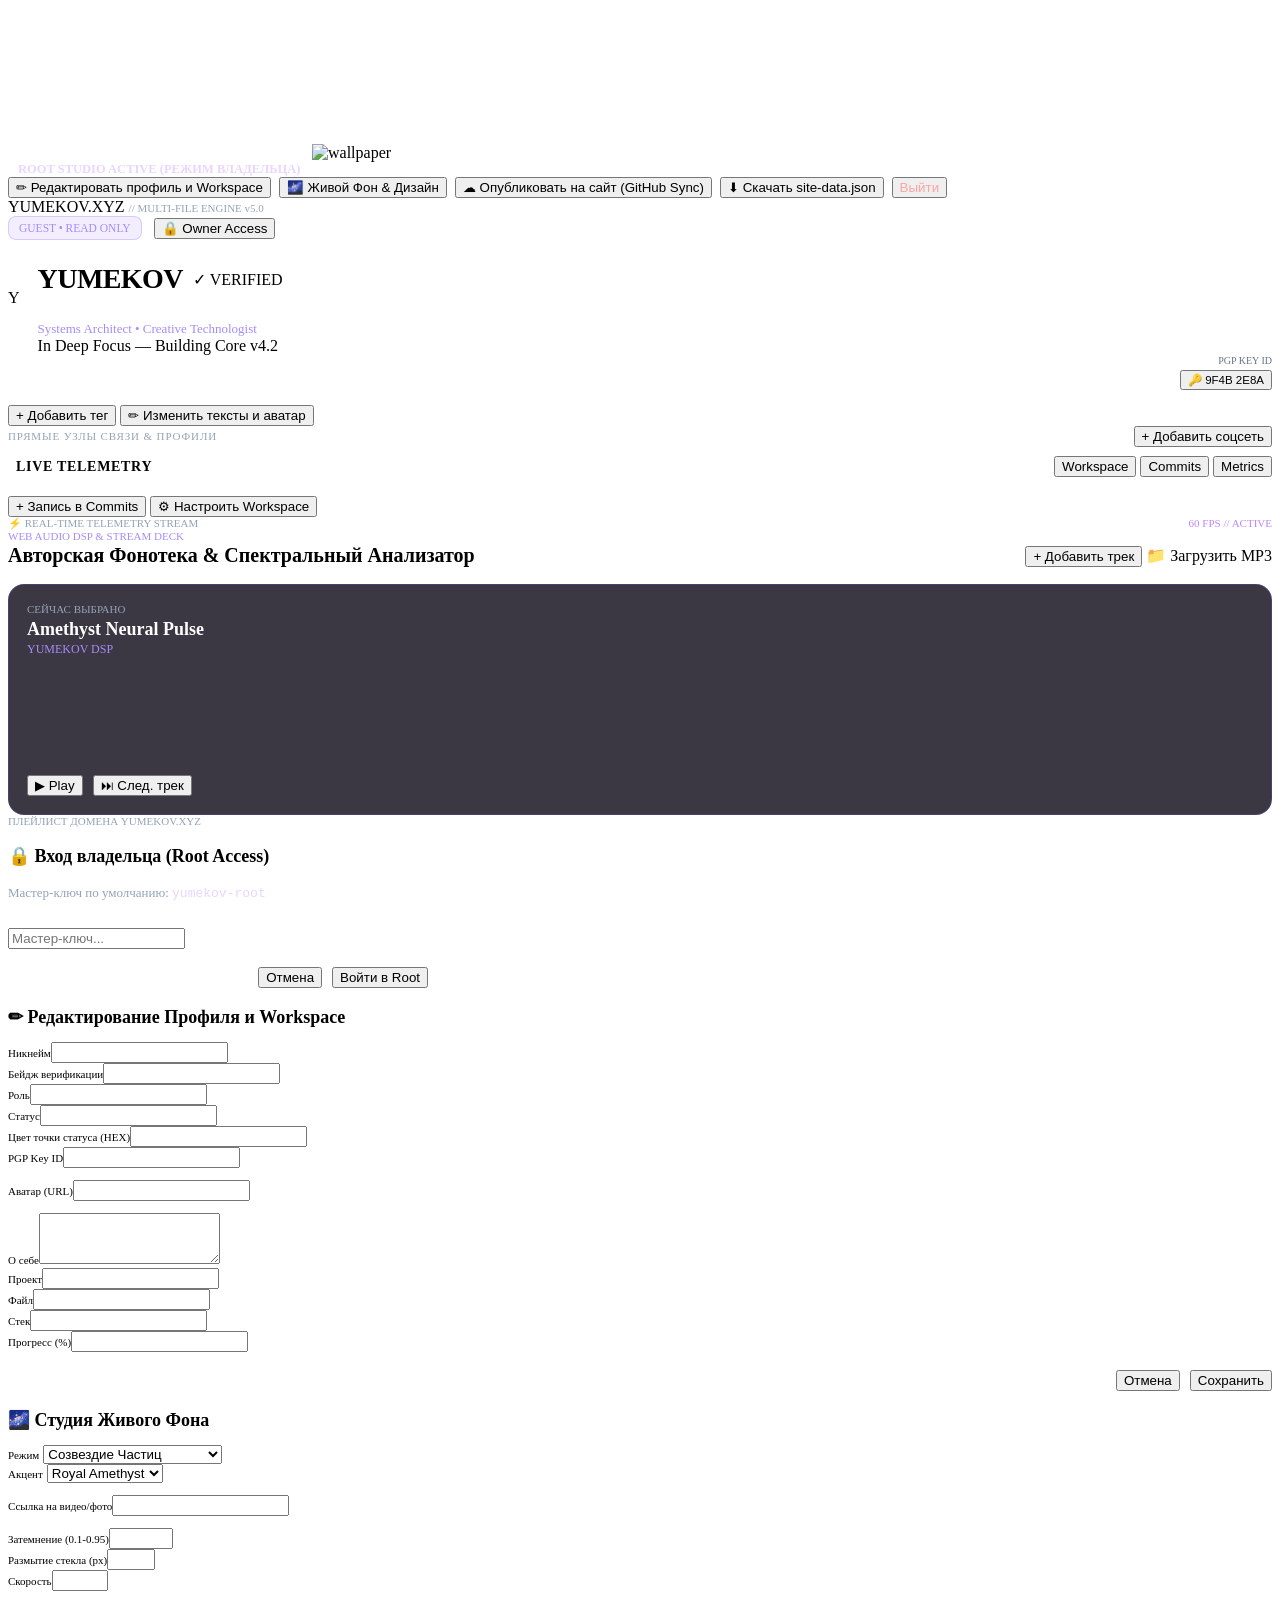
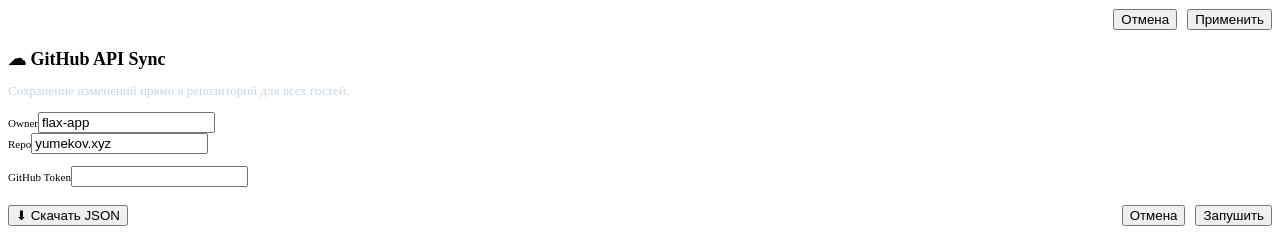
==== commit 9108ba37: "Add files via upload" ====
--- a/index.html
+++ b/index.html
@@ -1,3029 +1,261 @@
 <!DOCTYPE html>
-<html lang="ru" class="dark">
+<html lang="ru">
 <head>
-    <meta charset="UTF-8">
-    <meta name="viewport" content="width=device-width, initial-scale=1.0">
-    <title>YUMEKOV // Systems Architecture & Audio Hub — yumekov.xyz</title>
-    <!-- Tailwind CSS -->
-    <script src="https://cdn.tailwindcss.com"></script>
-    <!-- Google Fonts -->
-    <link href="https://fonts.googleapis.com/css2?family=Inter:wght@300;400;500;600;700&family=JetBrains+Mono:wght@400;500;600&family=Plus+Jakarta+Sans:wght@600;700;800&display=swap" rel="stylesheet">
-    <!-- Phosphor Icons -->
-    <script src="https://unpkg.com/@phosphor-icons/web"></script>
-
-    <script>
-        tailwind.config = {
-            darkMode: 'class',
-            theme: {
-                extend: {
-                    fontFamily: {
-                        sans: ['Inter', 'sans-serif'],
-                        display: ['Plus Jakarta Sans', 'sans-serif'],
-                        mono: ['JetBrains Mono', 'monospace'],
-                    },
-                    colors: {
-                        obsidian: {
-                            950: '#07050c',
-                            900: '#0d0917',
-                            800: '#140e24',
-                            700: '#1f1636',
-                        },
-                        amethyst: {
-                            400: '#c084fc',
-                            500: '#a855f7',
-                            600: '#8b5cf6',
-                            700: '#7c3aed',
-                        }
-                    }
-                }
-            }
-        }
-    </script>
-
-    <style>
-        :root {
-            --bg-primary: #07050c;
-            --bg-elevated: #0d0917;
-            --surface-glass: rgba(18, 13, 31, 0.76);
-            --glass-blur: 24px;
-            --border-subtle: rgba(168, 85, 247, 0.16);
-            --border-hover: rgba(192, 132, 252, 0.42);
-            --accent-primary: #8b5cf6;
-            --accent-bright: #a855f7;
-            --accent-light: #c084fc;
-            --accent-glow: rgba(139, 92, 246, 0.25);
-            --card-radius: 16px;
-        }
-
-        * {
-            box-sizing: border-box;
-            scrollbar-width: thin;
-            scrollbar-color: rgba(139, 92, 246, 0.4) #0a0712;
-        }
-
-        ::-webkit-scrollbar {
-            width: 6px;
-            height: 6px;
-        }
-        ::-webkit-scrollbar-track {
-            background: #0a0712;
-        }
-        ::-webkit-scrollbar-thumb {
-            background: rgba(139, 92, 246, 0.35);
-            border-radius: 9999px;
-        }
-        ::-webkit-scrollbar-thumb:hover {
-            background: rgba(168, 85, 247, 0.6);
-        }
-
-        body {
-            background-color: var(--bg-primary);
-            color: #f1f5f9;
-            overflow-x: hidden;
-            min-height: 100vh;
-            selection-background-color: #8b5cf6;
-            selection-color: #ffffff;
-        }
-
-        ::selection {
-            background: rgba(139, 92, 246, 0.35);
-            color: #ffffff;
-        }
-
-        /* Архитектурная микро-сетка */
-        .architectural-grid {
-            background-size: 36px 36px;
-            background-image: 
-                linear-gradient(to right, rgba(168, 85, 247, 0.03) 1px, transparent 1px),
-                linear-gradient(to bottom, rgba(168, 85, 247, 0.03) 1px, transparent 1px);
-            mask-image: radial-gradient(ellipse 80% 70% at 50% 20%, black 40%, transparent 100%);
-            -webkit-mask-image: radial-gradient(ellipse 80% 70% at 50% 20%, black 40%, transparent 100%);
-        }
-
-        /* Премиальные обсидиановые панели */
-        .obsidian-panel {
-            background: var(--surface-glass);
-            backdrop-filter: blur(var(--glass-blur));
-            -webkit-backdrop-filter: blur(var(--glass-blur));
-            border: 1px solid var(--border-subtle);
-            border-radius: var(--card-radius);
-            box-shadow: 
-                0 20px 50px -12px rgba(0, 0, 0, 0.85),
-                0 0 35px -10px var(--accent-glow),
-                inset 0 1px 0 0 rgba(216, 180, 254, 0.1);
-            transition: border-color 0.25s ease, box-shadow 0.25s ease, transform 0.2s ease, background-color 0.25s ease;
-        }
-
-        .obsidian-panel:hover {
-            border-color: var(--border-hover);
-        }
-
-        .obsidian-card-interactive:hover {
-            border-color: var(--border-hover);
-            box-shadow: 
-                0 20px 40px -15px var(--accent-glow),
-                inset 0 1px 0 0 rgba(216, 180, 254, 0.2);
-            transform: translateY(-2px);
-        }
-
-        /* Кнопки быстрого редактирования на блоках в режиме ROOT */
-        .root-quick-edit-btn {
-            display: none;
-        }
-        body.is-root-mode .root-quick-edit-btn {
-            display: inline-flex;
-        }
-
-        /* Живой фон (Canvas + Custom Video/Image Wallpaper) */
-        #live-bg-canvas {
-            position: fixed;
-            inset: 0;
-            width: 100vw;
-            height: 100vh;
-            pointer-events: none;
-            z-index: 0;
-        }
-        #custom-bg-media-wrap {
-            position: fixed;
-            inset: 0;
-            width: 100vw;
-            height: 100vh;
-            pointer-events: none;
-            z-index: 0;
-            overflow: hidden;
-        }
-
-        /* Светящееся фиолетовое пятно за курсором */
-        #ambient-spotlight {
-            width: 650px;
-            height: 650px;
-            background: radial-gradient(circle, rgba(139, 92, 246, 0.09) 0%, rgba(168, 85, 247, 0.03) 40%, transparent 70%);
-            position: fixed;
-            pointer-events: none;
-            z-index: 0;
-            transform: translate(-50%, -50%);
-            transition: opacity 0.3s ease;
-        }
-
-        /* Кастомные ползунки (Range Inputs) */
-        input[type=range] {
-            -webkit-appearance: none;
-            background: rgba(168, 85, 247, 0.16);
-            border-radius: 999px;
-            height: 4px;
-        }
-        input[type=range]::-webkit-slider-thumb {
-            -webkit-appearance: none;
-            height: 12px;
-            width: 12px;
-            border-radius: 50%;
-            background: #c084fc;
-            cursor: pointer;
-            box-shadow: 0 0 12px rgba(168, 85, 247, 0.9);
-            transition: transform 0.15s ease, background-color 0.15s ease;
-        }
-        input[type=range]::-webkit-slider-thumb:hover {
-            transform: scale(1.25);
-            background: #ffffff;
-        }
-
-        /* Стили редактора кода */
-        .code-editor-textarea {
-            font-family: 'JetBrains Mono', monospace;
-            line-height: 1.65;
-            tab-size: 2;
-        }
-
-        /* Анимация тонкого импульса */
-        @keyframes violet-pulse {
-            0%, 100% { opacity: 1; transform: scale(1); }
-            50% { opacity: 0.45; transform: scale(0.92); }
-        }
-        .pulse-indicator {
-            animation: violet-pulse 2.4s cubic-bezier(0.4, 0, 0.6, 1) infinite;
-        }
-    </style>
+  <meta charset="UTF-8" />
+  <meta name="viewport" content="width=device-width, initial-scale=1.0" />
+  <title>YUMEKOV.XYZ — Personal Architecture & Audio Hub</title>
+  <link rel="stylesheet" href="./css/style.css" />
 </head>
-<body class="antialiased selection:bg-violet-600 selection:text-white">
-
-    <!-- СЛОЙ 1: ПОЛЬЗОВАТЕЛЬСКИЕ ВИДЕО / ФОТО ОБОИ (ЕСЛИ ВЫБРАНЫ В КАСТОМИЗАТОРЕ) -->
-    <div id="custom-bg-media-wrap" class="hidden">
-        <video id="custom-bg-video" autoplay loop muted playsinline class="w-full h-full object-cover hidden"></video>
-        <img id="custom-bg-image" src="" alt="Custom Background" class="w-full h-full object-cover hidden">
-        <div id="custom-bg-overlay" class="absolute inset-0 bg-[#07050c]/75"></div>
-    </div>
-
-    <!-- СЛОЙ 2: ИНТЕРАКТИВНЫЙ ЖИВОЙ ФОН НА CANVAS (ЧАСТИЦЫ / МАТРИЦА / ТУМАННОСТЬ / 3D СЕТКА) -->
-    <canvas id="live-bg-canvas"></canvas>
-
-    <!-- СЛОЙ 3: ФОНОВАЯ ПОДСВЕТКА КУРСОРА И АРХИТЕКТУРНАЯ СЕТКА -->
-    <div id="ambient-spotlight" class="hidden md:block"></div>
-    <div id="architectural-grid-layer" class="fixed inset-0 architectural-grid pointer-events-none z-0"></div>
-    <div class="fixed top-[-20%] left-[20%] w-[500px] h-[500px] rounded-full bg-violet-900/15 blur-[150px] pointer-events-none z-0"></div>
-    <div class="fixed bottom-[-20%] right-[10%] w-[450px] h-[450px] rounded-full bg-purple-900/10 blur-[140px] pointer-events-none z-0"></div>
-
-    <!-- СКРЫТЫЙ HTML5 AUDIO ЭЛЕМЕНТ ДЛЯ ЗАГРУЖЕННЫХ ПОЛЬЗОВАТЕЛЕМ ФАЙЛОВ И STREAM URL -->
-    <audio id="real-audio-element" crossorigin="anonymous"></audio>
-
-    <!-- УВЕДОМЛЕНИЯ (TOAST SYSTEM) -->
-    <div id="toast-container" class="fixed top-5 right-5 z-50 flex flex-col gap-2.5 pointer-events-none"></div>
-
-    <!-- ВЕРХНЯЯ НАВИГАЦИОННАЯ ПАНЕЛЬ -->
-    <header class="sticky top-0 z-30 border-b border-violet-500/15 bg-obsidian-950/80 backdrop-blur-xl">
-        <div class="max-w-7xl mx-auto px-4 sm:px-6 h-16 flex items-center justify-between gap-4">
-            <!-- Левая часть: Бренд домена и статус узла -->
-            <div class="flex items-center gap-4">
-                <a href="#section-overview" class="flex items-center gap-2.5 group">
-                    <div id="nav-monogram-box" class="w-9 h-9 rounded-xl bg-violet-600/20 border border-violet-500/40 flex items-center justify-center text-violet-300 font-mono font-bold text-sm group-hover:bg-violet-600 group-hover:text-white transition shadow-lg shadow-violet-950/50">
-                        Y//V
-                    </div>
-                    <div>
-                        <div class="flex items-center gap-2">
-                            <span id="nav-domain-title" class="font-display font-bold text-sm tracking-wide text-white">yumekov.xyz</span>
-                            <span id="nav-version-badge" class="px-1.5 py-0.5 text-[10px] font-mono rounded bg-violet-500/15 text-violet-300 border border-violet-500/30">v4.5</span>
-                        </div>
-                        <div class="flex items-center gap-1.5 text-[10px] font-mono text-slate-400">
-                            <span class="w-1.5 h-1.5 rounded-full bg-emerald-400"></span>
-                            <span id="nav-node-status">NODE ONLINE</span>
-                            <span>•</span>
-                            <span id="nav-ping" class="text-violet-300">14ms</span>
-                        </div>
-                    </div>
-                </a>
-
-                <nav class="hidden md:flex items-center gap-1 ml-4 pl-4 border-l border-violet-500/15 text-xs font-mono">
-                    <button onclick="scrollToSection('section-overview')" class="px-3 py-1.5 rounded-lg text-slate-300 hover:text-white hover:bg-violet-500/10 transition">Профиль & Телеметрия</button>
-                    <button onclick="scrollToSection('section-audio')" class="px-3 py-1.5 rounded-lg text-slate-300 hover:text-white hover:bg-violet-500/10 transition">Аудио Студия</button>
-                </nav>
-            </div>
-
-            <!-- Правая часть: Часы и Кнопки управления контентом -->
-            <div class="flex items-center gap-2">
-                <!-- Индикатор режима безопасности (Guest vs Owner Root) -->
-                <div id="security-status-badge" class="flex items-center gap-2 px-3 py-1.5 rounded-xl bg-obsidian-900 border border-violet-500/20 text-xs font-mono">
-                    <span id="security-dot" class="w-2 h-2 rounded-full bg-slate-400"></span>
-                    <span id="security-label" class="text-slate-300 text-[11px]">GUEST • READ ONLY</span>
+<body>
+  <video id="bg-video-layer" loop muted playsinline></video>
+  <img id="bg-image-layer" alt="wallpaper" />
+  <canvas id="bg-canvas"></canvas>
+  <div id="bg-dimmer"></div>
+
+  <div class="app-wrapper">
+    <div id="root-banner">
+      <div style="display:flex;align-items:center;gap:10px">
+        <span class="brand-dot"></span>
+        <span class="mono" style="font-size:12.5px;font-weight:700;color:#e9d5ff">ROOT STUDIO ACTIVE (РЕЖИМ ВЛАДЕЛЬЦА)</span>
+      </div>
+      <div style="display:flex;flex-wrap:wrap;gap:8px">
+        <button class="btn-ghost" onclick="openEditorModal()">✏ Редактировать профиль и Workspace</button>
+        <button class="btn-ghost" onclick="openBgStudio()">🌌 Живой Фон & Дизайн</button>
+        <button class="btn-amethyst" onclick="openGithubSyncModal()">☁ Опубликовать на сайт (GitHub Sync)</button>
+        <button class="btn-ghost" onclick="downloadConfigJson()">⬇ Скачать site-data.json</button>
+        <button class="btn-ghost" style="color:#fca5a5" onclick="logoutRoot()">Выйти</button>
+      </div>
+    </div>
+
+    <header class="obsidian-card top-nav">
+      <div class="brand-logo mono">
+        <span class="brand-dot"></span>
+        <span>YUMEKOV.XYZ</span>
+        <span style="font-size:11px;color:#94a3b8;font-weight:500">// MULTI-FILE ENGINE v5.0</span>
+      </div>
+      <div style="display:flex;align-items:center;gap:12px">
+        <span id="access-badge" class="mono" style="font-size:11.5px;color:#a78bfa;padding:5px 10px;background:rgba(139,92,246,0.1);border-radius:8px;border:1px solid rgba(139,92,246,0.25)">GUEST • READ ONLY</span>
+        <button class="btn-ghost mono" onclick="openModal('modal-auth')">🔒 Owner Access</button>
+      </div>
+    </header>
+
+    <div class="main-grid">
+      <section class="obsidian-card profile-card">
+        <div>
+          <div class="profile-header">
+            <div style="display:flex;gap:18px;align-items:center">
+              <div id="prof-avatar-box" class="avatar-wrap">
+                <span class="avatar-monogram mono">Y</span>
+                <span id="prof-status-dot" class="status-dot-badge"></span>
+              </div>
+              <div>
+                <div style="display:flex;align-items:center;gap:10px;flex-wrap:wrap">
+                  <h1 id="prof-name" style="font-size:28px;font-weight:800;letter-spacing:-0.02em">YUMEKOV</h1>
+                  <span id="prof-verified" class="verified-pill mono">✓ VERIFIED</span>
                 </div>
-
-                <div class="hidden xl:flex items-center gap-2 px-3 py-1.5 rounded-xl bg-obsidian-900 border border-violet-500/15 text-xs font-mono text-slate-300">
-                    <i class="ph ph-clock text-violet-400"></i>
-                    <span id="header-clock">00:00:00</span>
+                <div id="prof-role" class="mono" style="font-size:13px;color:#a78bfa;margin-top:3px">Systems Architect • Creative Technologist</div>
+                <div class="status-pill mono">
+                  <span id="prof-status-inline" style="width:7px;height:7px;border-radius:50%;background:#10b981"></span>
+                  <span id="prof-status-text">In Deep Focus — Building Core v4.2</span>
                 </div>
-
-                <!-- Кнопки только для владельца (скрыты в гостевом режиме) -->
-                <div id="owner-nav-controls" class="hidden items-center gap-1.5">
-                    <button onclick="openCustomizerModal()" class="px-3 py-1.5 rounded-xl bg-gradient-to-r from-violet-600/30 to-fuchsia-600/30 hover:from-violet-600/50 hover:to-fuchsia-600/50 border border-violet-400/50 text-xs font-semibold text-violet-100 flex items-center gap-1.5 transition shadow-lg shadow-violet-950/50" title="Живой фон, цвета, прозрачность и эффекты">
-                        <i class="ph-fill ph-sparkle text-violet-300"></i>
-                        <span class="hidden sm:inline">Живой Фон & Дизайн</span>
-                    </button>
-
-                    <button onclick="openCmsModal('profile')" class="px-3 py-1.5 rounded-xl bg-violet-600 hover:bg-violet-500 text-xs font-semibold text-white flex items-center gap-1.5 shadow-lg shadow-violet-900/40 transition" title="Редактировать карточку профиля, теги и телеметрию">
-                        <i class="ph-bold ph-pencil-simple-line"></i>
-                        <span class="hidden sm:inline">Редактор Сайта</span>
-                    </button>
-
-                    <button onclick="lockOwnerSession()" class="px-2.5 py-1.5 rounded-xl bg-rose-500/15 hover:bg-rose-500/30 border border-rose-500/30 text-xs font-mono text-rose-300 flex items-center gap-1 transition" title="Выйти из режима владельца">
-                        <i class="ph-bold ph-lock-key"></i>
-                    </button>
-                </div>
-
-                <!-- Кнопка входа для владельца (видна в гостевом режиме) -->
-                <button id="btn-owner-login" onclick="openOwnerAuthModal()" class="px-3 py-1.5 rounded-xl bg-obsidian-900 hover:bg-violet-950/70 border border-violet-500/30 text-xs font-mono text-violet-300 flex items-center gap-1.5 transition" title="Вход для владельца сайта (Ctrl+Shift+L)">
-                    <i class="ph-bold ph-lock-key text-violet-400"></i>
-                    <span>Owner Access</span>
-                </button>
-            </div>
-        </div>
-    </header>
-
-    <!-- ПЛАШКА АКТИВНОГО РЕЖИМА ВЛАДЕЛЬЦА (ПОКАЗЫВАЕТСЯ ТОЛЬКО В ROOT MODE) -->
-    <div id="owner-Command-strip" class="hidden relative z-20 bg-gradient-to-r from-violet-950/95 via-purple-900/75 to-obsidian-950/95 border-b border-violet-500/40 backdrop-blur-md">
-        <div class="max-w-7xl mx-auto px-4 sm:px-6 py-2 flex flex-wrap items-center justify-between gap-3 text-xs font-mono">
-            <div class="flex items-center gap-2.5 flex-wrap">
-                <span class="px-2 py-0.5 rounded bg-violet-500 text-white font-bold text-[10px] tracking-wider uppercase">ROOT UNLOCKED</span>
-                <span class="text-violet-200">Полный доступ владельца активен: нажимайте на кнопки «Редактировать» прямо на блоках</span>
-                <span id="cloud-sync-indicator" class="text-[11px] text-emerald-400 flex items-center gap-1">
-                    <i class="ph-fill ph-cloud-check"></i> Автосохранение активно
-                </span>
-            </div>
-            <div class="flex items-center gap-3">
-                <button onclick="openCustomizerModal()" class="text-violet-200 hover:text-white flex items-center gap-1 bg-violet-500/20 px-2.5 py-1 rounded-lg border border-violet-400/30">
-                    <i class="ph-fill ph-paint-brush-broad"></i> Кастомизация и Живой фон
-                </button>
-                <button onclick="openSecuritySettingsModal()" class="text-violet-300 hover:text-white underline underline-offset-4 flex items-center gap-1">
-                    <i class="ph ph-shield-check"></i> Пароль
-                </button>
-                <button onclick="lockOwnerSession()" class="text-rose-300 hover:text-rose-200 flex items-center gap-1">
-                    <i class="ph ph-eye"></i> Вид гостя
-                </button>
-            </div>
-        </div>
-    </div>
-
-    <!-- ОСНОВНОЙ КОНТЕНТ -->
-    <main class="relative z-10 max-w-7xl mx-auto px-4 sm:px-6 py-8 space-y-6 pb-24">
-
-        <!-- РЯД 1: ПРОФИЛЬ И ЖИВАЯ ТЕЛЕМЕТРИЯ АКТИВНОСТИ -->
-        <section id="section-overview" class="grid grid-cols-1 lg:grid-cols-12 gap-6">
-            
-            <!-- КАРТОЧКА ПРОФИЛЯ (7 КОЛОНОК) -->
-            <div class="lg:col-span-7 obsidian-panel tilt-card p-6 sm:p-8 flex flex-col justify-between relative group/profile">
-                
-                <!-- Плавающая панель быстрого редактирования карточки профиля (видна только в ROOT) -->
-                <div class="root-quick-edit-btn absolute top-3 right-3 z-20 items-center gap-1.5">
-                    <button onclick="openCmsModal('profile')" class="px-2.5 py-1 rounded-lg bg-violet-600/90 hover:bg-violet-500 text-[11px] font-mono text-white shadow-lg flex items-center gap-1 transition">
-                        <i class="ph-bold ph-pencil-simple"></i> Редактировать профиль
-                    </button>
-                </div>
-
-                <div>
-                    <!-- Верхняя строка: Аватар + Имя + Статус -->
-                    <div class="flex flex-col sm:flex-row sm:items-center justify-between gap-5 pb-6 border-b border-violet-500/15">
-                        <div class="flex items-center gap-5">
-                            <!-- Строгий геометрический фиолетовый монограмм-аватар (или кастомное фото/GIF) -->
-                            <div class="relative shrink-0 group" id="profile-avatar-wrapper" onclick="handleAvatarClick()" title="Профиль YUMEKOV">
-                                <div id="profile-avatar-container" class="w-20 h-20 rounded-2xl bg-obsidian-900 border border-violet-500/40 p-0.5 shadow-xl shadow-violet-950/50 overflow-hidden flex items-center justify-center relative">
-                                    <!-- Дефолтная архитектурная векторная эмблема -->
-                                    <svg id="default-avatar-svg" viewBox="0 0 120 120" class="w-full h-full rounded-[14px]">
-                                        <defs>
-                                            <linearGradient id="violetCore" x1="0%" y1="0%" x2="100%" y2="100%">
-                                                <stop offset="0%" stop-color="#1e1035" />
-                                                <stop offset="50%" stop-color="#0f081d" />
-                                                <stop offset="100%" stop-color="#06040a" />
-                                            </linearGradient>
-                                            <linearGradient id="violetStroke" x1="0%" y1="0%" x2="100%" y2="100%">
-                                                <stop offset="0%" stop-color="#c084fc" />
-                                                <stop offset="100%" stop-color="#6d28d9" />
-                                            </linearGradient>
-                                        </defs>
-                                        <rect width="120" height="120" fill="url(#violetCore)"/>
-                                        <circle cx="60" cy="60" r="44" fill="none" stroke="url(#violetStroke)" stroke-width="1" stroke-dasharray="4 4" opacity="0.45"/>
-                                        <polygon points="60,18 98,40 98,80 60,102 22,80 22,40" fill="none" stroke="url(#violetStroke)" stroke-width="1.8" opacity="0.85"/>
-                                        <polygon points="60,30 86,45 86,75 60,90 34,75 34,45" fill="rgba(139, 92, 246, 0.12)" stroke="#a855f7" stroke-width="1"/>
-                                        <text id="svg-monogram-letter" x="60" y="71" text-anchor="middle" fill="#f8fafc" font-family="Plus Jakarta Sans, sans-serif" font-weight="800" font-size="34">Y</text>
-                                    </svg>
-                                    <img id="custom-avatar-img" src="" alt="Avatar" class="w-full h-full object-cover rounded-[14px] hidden">
-                                    <div id="avatar-edit-overlay" class="hidden absolute inset-0 bg-black/65 opacity-0 group-hover:opacity-100 transition flex-col items-center justify-center cursor-pointer text-[10px] font-mono text-violet-200 gap-1">
-                                        <i class="ph-bold ph-camera-plus text-white text-lg"></i>
-                                        <span>Сменить</span>
-                                    </div>
-                                </div>
-                                <span id="ui-presence-dot" class="absolute -bottom-1 -right-1 w-4 h-4 rounded-full bg-emerald-500 ring-4 ring-[#0d0917]" title="Статус в сети"></span>
-                            </div>
-
-                            <div>
-                                <div class="flex items-center gap-2.5 flex-wrap">
-                                    <h1 id="ui-profile-name" class="font-display text-2xl sm:text-3xl font-extrabold tracking-tight text-white">
-                                        YUMEKOV
-                                    </h1>
-                                    <span id="ui-verified-badge" class="inline-flex items-center gap-1 px-2 py-0.5 rounded-md text-[11px] font-mono font-medium bg-violet-500/15 text-violet-300 border border-violet-500/30">
-                                        <i class="ph-fill ph-seal-check text-violet-400"></i>
-                                        <span id="ui-verified-text">VERIFIED</span>
-                                    </span>
-                                </div>
-                                <p id="ui-profile-role" class="text-xs sm:text-sm font-mono text-violet-300/90 mt-1">
-                                    Systems Architect • Creative Technologist • Audio DSP
-                                </p>
-                                <div class="mt-2.5 inline-flex items-center gap-2 px-2.5 py-1 rounded-lg bg-obsidian-900/90 border border-violet-500/20 text-xs text-slate-300">
-                                    <span class="w-1.5 h-1.5 rounded-full bg-violet-400 pulse-indicator"></span>
-                                    <span id="ui-profile-status" class="font-mono text-[11px]">In Deep Focus — Building Core v4.2</span>
-                                </div>
-                            </div>
-                        </div>
-
-                        <!-- PGP / Quick Fingerprint (Настраиваемый бейдж справа сверху) -->
-                        <div id="ui-pgp-box" class="flex sm:flex-col items-start sm:items-end justify-between gap-1">
-                            <span id="ui-pgp-label" class="text-[10px] font-mono uppercase tracking-wider text-slate-500">PGP KEY ID</span>
-                            <button onclick="copyPgpBadge()" class="px-2.5 py-1 rounded-lg bg-obsidian-900 hover:bg-violet-950/50 border border-violet-500/20 text-xs font-mono text-violet-300 flex items-center gap-1.5 transition">
-                                <i class="ph ph-key text-violet-400"></i>
-                                <span id="ui-pgp-short">9F4B 2E8A</span>
-                                <i class="ph ph-copy text-slate-400 text-[11px]"></i>
-                            </button>
-                        </div>
-                    </div>
-
-                    <!-- Описание профиля и теги -->
-                    <div class="py-6">
-                        <p id="ui-profile-bio" class="text-sm sm:text-[15px] text-slate-300 leading-relaxed font-normal">
-                            Проектирование высоконагруженных интерфейсов, низкоуровневых аудио-систем и минималистичной цифровой архитектуры. Персональный хаб с живой телеметрией проектов и авторской фонотекой домена yumekov.xyz.
-                        </p>
-
-                        <!-- Ключевые компетенции / Стек -->
-                        <div class="mt-5">
-                            <div id="ui-profile-tags" class="flex flex-wrap gap-2 items-center">
-                                <!-- Заполняется динамически из состояния (в режиме ROOT можно удалять и добавлять теги в 1 клик) -->
-                            </div>
-                        </div>
-                    </div>
-                </div>
-
-                <!-- Нижняя панель быстрых узлов связи (Social Nodes) -->
-                <div class="pt-5 border-t border-violet-500/15">
-                    <div class="flex items-center justify-between mb-3">
-                        <span id="ui-socials-heading" class="text-[11px] font-mono uppercase tracking-wider text-slate-400">Прямые узлы связи & Профили</span>
-                        <button id="btn-manage-socials" onclick="openCmsModal('socials')" class="hidden text-[11px] font-mono text-violet-400 hover:text-violet-300 items-center gap-1">
-                            <i class="ph-bold ph-plus-circle"></i> Настроить кнопки соцсетей
-                        </button>
-                    </div>
-                    <div id="ui-social-grid" class="grid grid-cols-2 sm:grid-cols-4 gap-2.5">
-                        <!-- Заполняется динамически -->
-                    </div>
-                </div>
-            </div>
-
-            <!-- КАРТОЧКА ЖИВОЙ АКТИВНОСТИ И ТЕЛЕМЕТРИИ (5 КОЛОНОК) -->
-            <div class="lg:col-span-5 obsidian-panel tilt-card p-6 sm:p-7 flex flex-col justify-between relative">
-                <div>
-                    <!-- Заголовок и переключатель вкладок телеметрии -->
-                    <div class="flex flex-wrap items-center justify-between gap-2 pb-4 border-b border-violet-500/15">
-                        <div class="flex items-center gap-2">
-                            <span class="w-2 h-2 rounded-full bg-violet-400 pulse-indicator"></span>
-                            <h2 id="ui-telemetry-title" class="font-display font-bold text-sm uppercase tracking-wider text-white">Live Telemetry</h2>
-                            <!-- Кнопка редактирования телеметрии для владельца -->
-                            <button onclick="openCmsModal('telemetry')" class="root-quick-edit-btn ml-1 px-2 py-0.5 rounded-md bg-violet-600/30 hover:bg-violet-600 border border-violet-400/40 text-[10px] font-mono text-violet-200 hover:text-white transition items-center gap-1" title="Редактировать Workspace, Commits и Metrics">
-                                <i class="ph-bold ph-pencil-simple"></i> Изменить
-                            </button>
-                        </div>
-                        <div class="flex gap-1 p-1 rounded-lg bg-obsidian-900 border border-violet-500/15 text-[11px] font-mono">
-                            <button onclick="switchTelemetryTab('ide')" id="tab-btn-ide" class="px-2.5 py-1 rounded-md bg-violet-600 text-white transition">Workspace</button>
-                            <button onclick="switchTelemetryTab('commits')" id="tab-btn-commits" class="px-2.5 py-1 rounded-md text-slate-400 hover:text-white transition">Commits</button>
-                            <button onclick="switchTelemetryTab('sys')" id="tab-btn-sys" class="px-2.5 py-1 rounded-md text-slate-400 hover:text-white transition">Metrics</button>
-                        </div>
-                    </div>
-
-                    <!-- ВКЛАДКА 1: ACTIVE IDE & WORKSPACE -->
-                    <div id="telemetry-pane-ide" class="py-5 space-y-4">
-                        <div class="p-4 rounded-xl bg-obsidian-900/90 border border-violet-500/20">
-                            <div class="flex items-start justify-between gap-3">
-                                <div class="flex items-center gap-3 min-w-0">
-                                    <div class="w-10 h-10 rounded-xl bg-violet-500/15 border border-violet-500/30 flex items-center justify-center text-violet-300 shrink-0">
-                                        <i class="ph-duotone ph-terminal-window text-xl"></i>
-                                    </div>
-                                    <div class="min-w-0">
-                                        <div class="flex items-center gap-2 flex-wrap">
-                                            <span class="text-xs font-mono font-semibold text-white truncate" id="ui-ide-project">yumekov-core-v4</span>
-                                            <span id="ui-ide-badge" class="px-1.5 py-0.5 text-[10px] font-mono rounded bg-emerald-500/15 text-emerald-300 border border-emerald-500/25">BUILDING</span>
-                                        </div>
-                                        <p class="text-xs font-mono text-slate-400 mt-0.5 truncate" id="ui-ide-file">src/audio/dsp_visualizer.ts:142</p>
-                                    </div>
-                                </div>
-                                <span id="ide-session-timer" class="text-xs font-mono text-violet-300 bg-violet-500/10 px-2 py-1 rounded border border-violet-500/20 shrink-0">03:41:19</span>
-                            </div>
-
-                            <!-- Прогресс сборки / нагрузки -->
-                            <div class="mt-4 pt-3 border-t border-white/5 flex items-center justify-between text-[11px] font-mono text-slate-400">
-                                <span id="ui-ide-lang">Rust / TypeScript LSP</span>
-                                <span id="ui-ide-resources" class="text-violet-300">MEM: 412 MB • CPU: 6.4%</span>
-                            </div>
-                        </div>
-
-                        <!-- Текущие активные модули (редактируемые) -->
-                        <div>
-                            <div class="flex items-center justify-between mb-2.5">
-                                <span class="text-[11px] font-mono uppercase tracking-wider text-slate-400">Активные процессы и задачи</span>
-                                <button onclick="openCmsModal('telemetry')" class="root-quick-edit-btn text-[11px] font-mono text-violet-400 hover:text-violet-300 items-center gap-1">
-                                    + Добавить задачу
-                                </button>
-                            </div>
-                            <div id="ui-activity-list" class="space-y-2.5">
-                                <!-- Рендерится из состояния -->
-                            </div>
-                        </div>
-                    </div>
-
-                    <!-- ВКЛАДКА 2: GIT COMMITS LOG (ПОЛНОСТЬЮ ДИНАМИЧЕСКАЯ И РЕДАКТИРУЕМАЯ) -->
-                    <div id="telemetry-pane-commits" class="py-5 space-y-2.5 hidden">
-                        <div class="flex items-center justify-between mb-1">
-                            <span class="text-[11px] font-mono text-slate-400">Журнал обновлений и коммитов (нажмите, чтобы скопировать хеш)</span>
-                            <button onclick="openCmsModal('telemetry')" class="root-quick-edit-btn text-[11px] font-mono text-violet-400 hover:text-violet-300">
-                                + Новый коммит
-                            </button>
-                        </div>
-                        <div id="ui-commits-list" class="space-y-2.5 max-h-[250px] overflow-y-auto pr-1">
-                            <!-- Рендерится динамически из appProfile.commits -->
-                        </div>
-                    </div>
-
-                    <!-- ВКЛАДКА 3: SYSTEM METRICS (НАСТРАИВАЕМЫЕ ПОКАЗАТЕЛИ) -->
-                    <div id="telemetry-pane-sys" class="py-5 space-y-4 hidden">
-                        <div class="grid grid-cols-2 gap-3">
-                            <div class="p-3.5 rounded-xl bg-obsidian-900/90 border border-violet-500/15">
-                                <span id="ui-metric-1-label" class="text-[10px] font-mono uppercase text-slate-400">Статус Профиля</span>
-                                <p id="ui-metric-1-val" class="text-lg font-mono font-bold text-white mt-0.5">Cloud Sync</p>
-                                <span id="ui-metric-1-sub" class="text-[11px] font-mono text-violet-300">SHA-256 Protected</span>
-                            </div>
-                            <div class="p-3.5 rounded-xl bg-obsidian-900/90 border border-violet-500/15">
-                                <span class="text-[10px] font-mono uppercase text-slate-400">Аудио Библиотека</span>
-                                <p id="metric-audio-count" class="text-lg font-mono font-bold text-white mt-0.5">3 трека</p>
-                                <span class="text-[11px] font-mono text-emerald-400">DSP 48kHz / 32-bit float</span>
-                            </div>
-                        </div>
-                        <div class="p-3.5 rounded-xl bg-obsidian-900/90 border border-violet-500/15">
-                            <div class="flex justify-between text-xs font-mono mb-2">
-                                <span id="ui-uptime-label" class="text-slate-300">Аптайм кластера yumekov.xyz</span>
-                                <span id="ui-uptime-val" class="text-emerald-400">99.998%</span>
-                            </div>
-                            <div class="grid grid-cols-24 gap-1 h-3">
-                                <div class="bg-emerald-500/80 rounded-sm"></div><div class="bg-emerald-500/80 rounded-sm"></div><div class="bg-emerald-500/80 rounded-sm"></div><div class="bg-emerald-500/80 rounded-sm"></div>
-                                <div class="bg-emerald-500/80 rounded-sm"></div><div class="bg-emerald-500/80 rounded-sm"></div><div class="bg-emerald-500/80 rounded-sm"></div><div class="bg-emerald-500/80 rounded-sm"></div>
-                                <div class="bg-violet-500/80 rounded-sm"></div><div class="bg-emerald-500/80 rounded-sm"></div><div class="bg-emerald-500/80 rounded-sm"></div><div class="bg-emerald-500/80 rounded-sm"></div>
-                                <div class="bg-emerald-500/80 rounded-sm"></div><div class="bg-emerald-500/80 rounded-sm"></div><div class="bg-emerald-500/80 rounded-sm"></div><div class="bg-emerald-500/80 rounded-sm"></div>
-                                <div class="bg-emerald-500/80 rounded-sm"></div><div class="bg-emerald-500/80 rounded-sm"></div><div class="bg-emerald-500/80 rounded-sm"></div><div class="bg-emerald-500/80 rounded-sm"></div>
-                                <div class="bg-emerald-500/80 rounded-sm"></div><div class="bg-emerald-500/80 rounded-sm"></div><div class="bg-emerald-500/80 rounded-sm"></div><div class="bg-emerald-400 rounded-sm"></div>
-                            </div>
-                        </div>
-                    </div>
-                </div>
-
-                <!-- Живой график нагрузки (Canvas Sparkline) -->
-                <div class="pt-4 border-t border-violet-500/15">
-                    <div class="flex items-center justify-between text-[11px] font-mono text-slate-400 mb-2">
-                        <span class="flex items-center gap-1.5">
-                            <i class="ph ph-activity text-violet-400"></i>
-                            REAL-TIME TELEMETRY STREAM
-                        </span>
-                        <span id="telemetry-hz" class="text-violet-300">60 FPS // ACTIVE</span>
-                    </div>
-                    <div class="h-12 w-full rounded-xl bg-obsidian-950/90 border border-violet-500/15 overflow-hidden p-1">
-                        <canvas id="telemetry-sparkline" class="w-full h-full"></canvas>
-                    </div>
-                </div>
-            </div>
-
-        </section>
-
-        <!-- РЯД 2: АУДИО СТУДИЯ И ДИНАМИЧЕСКАЯ БИБЛИОТЕКА ("ADD MUSIC ANYTIME") -->
-        <section id="section-audio" class="obsidian-panel tilt-card p-6 sm:p-8">
-            <div class="flex flex-col sm:flex-row sm:items-center justify-between gap-4 pb-6 border-b border-violet-500/15">
-                <div>
-                    <div class="flex items-center gap-2.5">
-                        <span class="w-2.5 h-2.5 rounded-full bg-violet-500 pulse-indicator"></span>
-                        <h2 class="font-display font-bold text-lg text-white tracking-tight">
-                            Аудио Студия & Персональная Фонотека
-                        </h2>
-                        <span id="audio-engine-mode" class="px-2 py-0.5 text-[10px] font-mono uppercase rounded bg-violet-500/15 text-violet-300 border border-violet-500/30">
-                            DSP SYNTH ENGINE
-                        </span>
-                    </div>
-                    <p id="audio-studio-subtitle" class="text-xs font-mono text-slate-400 mt-1">
-                        Персональная фонотека домена yumekov.xyz с частотным анализатором в реальном времени
-                    </p>
-                </div>
-
-                <!-- Кнопки загрузки музыки доступны ТОЛЬКО владельцу -->
-                <div id="owner-audio-controls" class="hidden items-center gap-2.5">
-                    <!-- Скрытый input для быстрой загрузки аудиофайлов с компьютера -->
-                    <input type="file" id="quick-audio-file-input" accept="audio/*" multiple class="hidden" onchange="handleDirectAudioFiles(this.files)">
-                    
-                    <button onclick="document.getElementById('quick-audio-file-input').click()" class="px-3.5 py-2 rounded-xl bg-obsidian-900 hover:bg-violet-950/60 border border-violet-500/30 text-xs font-mono text-violet-200 flex items-center gap-2 transition">
-                        <i class="ph-bold ph-upload-simple text-violet-400"></i>
-                        <span>Загрузить MP3/WAV</span>
-                    </button>
-
-                    <button onclick="openTrackModal()" class="px-4 py-2 rounded-xl bg-violet-600 hover:bg-violet-500 text-xs font-semibold text-white flex items-center gap-2 shadow-lg shadow-violet-900/40 transition">
-                        <i class="ph-bold ph-plus-circle"></i>
-                        <span>Добавить трек</span>
-                    </button>
-                </div>
-
-                <!-- Статус для гостей -->
-                <div id="guest-audio-badge" class="flex items-center gap-2 px-3 py-1.5 rounded-xl bg-obsidian-900/90 border border-violet-500/15 text-xs font-mono text-slate-400">
-                    <i class="ph ph-broadcast text-violet-400"></i>
-                    <span>PUBLIC STREAMING READY</span>
-                </div>
-            </div>
-
-            <div class="grid grid-cols-1 lg:grid-cols-12 gap-6 pt-6">
-                
-                <!-- ЛЕВАЯ ЧАСТЬ: АКТИВНЫЙ ПЛЕЕР И СПЕКТРАЛЬНЫЙ ВИЗУАЛИЗАТОР (7 КОЛОНОК) -->
-                <div class="lg:col-span-7 flex flex-col justify-between bg-obsidian-900/70 rounded-2xl p-5 sm:p-6 border border-violet-500/15">
-                    <div>
-                        <!-- Информация о текущем треке -->
-                        <div class="flex items-center justify-between gap-4 mb-5">
-                            <div class="flex items-center gap-4 min-w-0">
-                                <div id="player-cover-box" class="w-16 h-16 rounded-2xl bg-gradient-to-br from-violet-700 via-purple-900 to-obsidian-950 border border-violet-400/30 flex items-center justify-center shrink-0 shadow-lg relative overflow-hidden">
-                                    <i id="player-cover-icon" class="ph-duotone ph-waveform text-3xl text-violet-200"></i>
-                                    <img id="player-cover-img" src="" alt="" class="w-full h-full object-cover hidden">
-                                </div>
-                                <div class="min-w-0">
-                                    <div class="flex items-center gap-2">
-                                        <span id="player-source-badge" class="px-2 py-0.5 rounded text-[10px] font-mono bg-violet-500/20 text-violet-300 border border-violet-500/30">
-                                            PROCEDURAL
-                                        </span>
-                                        <span id="player-bitrate" class="text-[11px] font-mono text-slate-400">320 kbps / 48kHz</span>
-                                    </div>
-                                    <h3 id="player-title" class="font-display font-bold text-lg sm:text-xl text-white truncate mt-1">
-                                        Obsidian Horizon
-                                    </h3>
-                                    <p id="player-artist" class="text-xs font-mono text-violet-300/80 truncate">
-                                        YUMEKOV // Dark Modular Synth
-                                    </p>
-                                </div>
-                            </div>
-
-                            <!-- Переключатель стиля визуализатора -->
-                            <div class="flex items-center gap-1 bg-obsidian-950 p-1 rounded-xl border border-violet-500/15 shrink-0">
-                                <button onclick="setVisualizerMode('bars')" id="vis-mode-bars" class="px-2.5 py-1 rounded-lg text-[11px] font-mono bg-violet-600 text-white transition" title="Частотный спектр">Spectrum</button>
-                                <button onclick="setVisualizerMode('wave')" id="vis-mode-wave" class="px-2.5 py-1 rounded-lg text-[11px] font-mono text-slate-400 hover:text-white transition" title="Осциллограф">Oscilloscope</button>
-                            </div>
-                        </div>
-
-                        <!-- CANVAS СПЕКТРАЛЬНОГО АНАЛИЗАТОРА -->
-                        <div class="relative h-36 w-full rounded-xl bg-[#06040a] border border-violet-500/20 p-3 mb-5 overflow-hidden">
-                            <div class="absolute top-2.5 left-3 right-3 flex justify-between items-center pointer-events-none z-10 text-[10px] font-mono text-slate-500">
-                                <span>20 Hz — 20 kHz FFT ANALYZER</span>
-                                <span id="vis-db-readout" class="text-violet-400">-12.4 dBFS</span>
-                            </div>
-                            <canvas id="audio-visualizer-canvas" class="w-full h-full"></canvas>
-                        </div>
-
-                        <!-- Полоса прокрутки времени -->
-                        <div class="space-y-1.5 mb-5">
-                            <input id="audio-seek-slider" type="range" min="0" max="100" value="0" step="0.1" class="w-full cursor-pointer" oninput="seekAudio(this.value)">
-                            <div class="flex justify-between text-[11px] font-mono text-slate-400">
-                                <span id="audio-current-time">00:00</span>
-                                <span id="audio-total-time">03:12</span>
-                            </div>
-                        </div>
-                    </div>
-
-                    <!-- Нижняя панель управления плеером -->
-                    <div class="flex flex-wrap items-center justify-between gap-4 pt-4 border-t border-violet-500/15">
-                        <div class="flex items-center gap-2">
-                            <button onclick="toggleLoop()" id="btn-loop" class="w-9 h-9 rounded-xl bg-obsidian-950 hover:bg-violet-950/50 border border-violet-500/20 flex items-center justify-center text-slate-400 hover:text-white transition" title="Повтор трека">
-                                <i class="ph ph-repeat text-base"></i>
-                            </button>
-                            <button onclick="prevTrack()" class="w-10 h-10 rounded-xl bg-obsidian-950 hover:bg-violet-950/50 border border-violet-500/20 flex items-center justify-center text-slate-200 hover:text-white transition">
-                                <i class="ph-fill ph-skip-back text-lg"></i>
-                            </button>
-                            <button onclick="toggleAudioPlayback()" id="btn-play-main" class="w-12 h-12 rounded-2xl bg-violet-600 hover:bg-violet-500 text-white flex items-center justify-center shadow-lg shadow-violet-700/40 transition transform active:scale-95">
-                                <i id="icon-play-main" class="ph-fill ph-play text-xl ml-0.5"></i>
-                            </button>
-                            <button onclick="nextTrack()" class="w-10 h-10 rounded-xl bg-obsidian-950 hover:bg-violet-950/50 border border-violet-500/20 flex items-center justify-center text-slate-200 hover:text-white transition">
-                                <i class="ph-fill ph-skip-forward text-lg"></i>
-                            </button>
-                        </div>
-
-                        <!-- Громкость -->
-                        <div class="flex items-center gap-2.5 w-36 sm:w-44">
-                            <button onclick="toggleMuteAudio()" class="text-slate-400 hover:text-white transition">
-                                <i id="icon-volume" class="ph-fill ph-speaker-high text-lg text-violet-400"></i>
-                            </button>
-                            <input id="audio-volume-slider" type="range" min="0" max="100" value="65" class="w-full cursor-pointer" oninput="setAudioVolume(this.value)">
-                            <span id="audio-volume-label" class="text-[11px] font-mono text-slate-400 w-8 text-right">65%</span>
-                        </div>
-                    </div>
-                </div>
-
-                <!-- ПРАВАЯ ЧАСТЬ: ПЛЕЙЛИСТ И ДРОП-ЗОНА ДЛЯ ФАЙЛОВ (5 КОЛОНОК) -->
-                <div class="lg:col-span-5 flex flex-col justify-between bg-obsidian-900/70 rounded-2xl p-5 border border-violet-500/15"
-                     ondragover="handlePlaylistDragOver(event)"
-                     ondragleave="this.classList.remove('border-violet-400');"
-                     ondrop="handleAudioDrop(event)">
-                    
-                    <div>
-                        <div class="flex items-center justify-between mb-3">
-                            <span class="text-xs font-mono uppercase tracking-wider text-slate-300 flex items-center gap-2">
-                                <i class="ph ph-playlist text-violet-400"></i>
-                                Очередь воспроизведения (<span id="playlist-count">0</span>)
-                            </span>
-                            <span id="playlist-drop-hint" class="text-[11px] font-mono text-slate-500">Выберите трек для прослушивания</span>
-                        </div>
-
-                        <!-- Список треков -->
-                        <div id="playlist-container" class="space-y-2 max-h-[260px] overflow-y-auto pr-1">
-                            <!-- Рендерится динамически -->
-                        </div>
-                    </div>
-
-                    <!-- Быстрая подсказка о добавлении музыки -->
-                    <div class="mt-4 pt-3.5 border-t border-violet-500/15 flex items-center justify-between gap-2 text-[11px] font-mono text-slate-400">
-                        <span id="playlist-footer-status" class="truncate">Плейлист синхронизирован с владельцем</span>
-                        <button id="btn-playlist-add-owner" onclick="openTrackModal()" class="hidden text-violet-400 hover:text-violet-300 shrink-0 underline underline-offset-4">
-                            + Добавить трек
-                        </button>
-                    </div>
-                </div>
-
-            </div>
-        </section>
-
-    </main>
-
-    <!-- МОДАЛЬНОЕ ОКНО АВТОРИЗАЦИИ ВЛАДЕЛЬЦА (OWNER ROOT ACCESS) -->
-    <div id="modal-owner-auth" class="fixed inset-0 z-50 bg-black/85 backdrop-blur-md hidden items-center justify-center p-4">
-        <div class="obsidian-panel w-full max-w-md rounded-2xl border border-violet-500/40 overflow-hidden shadow-2xl">
-            <div class="px-6 py-4 bg-obsidian-900 border-b border-violet-500/20 flex items-center justify-between">
-                <div class="flex items-center gap-2.5">
-                    <div class="w-8 h-8 rounded-lg bg-violet-600/25 border border-violet-500/40 flex items-center justify-center text-violet-300">
-                        <i class="ph-bold ph-shield-lock text-lg"></i>
-                    </div>
-                    <div>
-                        <h3 class="font-display font-bold text-base text-white">Авторизация Владельца</h3>
-                        <p class="text-[10px] font-mono text-violet-300">YUMEKOV.XYZ // ROOT ACCESS CONTROL</p>
-                    </div>
-                </div>
-                <button onclick="closeOwnerAuthModal()" class="text-slate-400 hover:text-white">
-                    <i class="ph ph-x text-lg"></i>
-                </button>
-            </div>
-
-            <div class="p-6 space-y-4">
-                <div id="owner-auth-setup-banner" class="p-3.5 rounded-xl bg-violet-950/40 border border-violet-500/30 text-xs text-slate-200 space-y-1">
-                    <div class="flex items-center gap-2 font-mono font-semibold text-violet-300">
-                        <i class="ph-fill ph-key"></i>
-                        <span id="owner-auth-mode-title">Защита от чужих изменений</span>
-                    </div>
-                    <p id="owner-auth-mode-desc" class="text-[11px] text-slate-300 leading-relaxed">
-                        Введите ваш мастер-пароль владельца, чтобы разблокировать добавление музыки, редактирование профиля и файловой системы.
-                    </p>
-                </div>
-
-                <div>
-                    <label class="block text-[11px] font-mono uppercase text-slate-400 mb-1.5">Мастер-ключ / Пароль владельца</label>
-                    <div class="relative">
-                        <input type="password" id="owner-passkey-input" 
-                               onkeydown="if(event.key==='Enter') verifyOwnerAccess()"
-                               placeholder="Введите секретный ключ..." 
-                               class="w-full pl-3.5 pr-10 py-2.5 rounded-xl bg-obsidian-950 border border-violet-500/35 text-xs font-mono text-white focus:outline-none focus:border-violet-400">
-                        <button type="button" onclick="togglePasskeyVisibility('owner-passkey-input')" class="absolute right-3 top-1/2 -translate-y-1/2 text-slate-400 hover:text-violet-300">
-                            <i class="ph ph-eye text-sm"></i>
-                        </button>
-                    </div>
-                    <p id="owner-default-hint" class="text-[11px] font-mono text-violet-400/90 mt-2">
-                        Первичный ключ по умолчанию: <code class="px-1.5 py-0.5 rounded bg-violet-500/20 text-violet-200 select-all">yumekov-root</code> (вы сможете сразу заменить его на свой личный пароль).
-                    </p>
-                </div>
-
-                <div id="owner-auth-error" class="hidden p-3 rounded-xl bg-rose-500/15 border border-rose-500/30 text-xs font-mono text-rose-300 flex items-center gap-2">
-                    <i class="ph-fill ph-warning-circle text-base shrink-0"></i>
-                    <span>Неверный мастер-ключ. Доступ к редактированию запрещен.</span>
-                </div>
-
-                <div class="flex items-center justify-between pt-3 border-t border-violet-500/15">
-                    <span class="text-[10px] font-mono text-slate-500">SHA-256 + Cloud RBAC</span>
-                    <div class="flex items-center gap-2">
-                        <button onclick="closeOwnerAuthModal()" class="px-4 py-2 rounded-xl bg-white/5 hover:bg-white/10 text-xs text-slate-300">Отмена</button>
-                        <button onclick="verifyOwnerAccess()" class="px-5 py-2 rounded-xl bg-violet-600 hover:bg-violet-500 text-xs font-semibold text-white shadow-lg shadow-violet-900/40 flex items-center gap-1.5">
-                            <i class="ph-bold ph-lock-key-open"></i>
-                            <span>Разблокировать</span>
-                        </button>
-                    </div>
-                </div>
-            </div>
-        </div>
-    </div>
-
-    <!-- МОДАЛЬНОЕ ОКНО СМЕНЫ МАСТЕР-ПАРОЛЯ ВЛАДЕЛЬЦА -->
-    <div id="modal-security-settings" class="fixed inset-0 z-50 bg-black/85 backdrop-blur-md hidden items-center justify-center p-4">
-        <div class="obsidian-panel w-full max-w-md rounded-2xl border border-violet-500/40 overflow-hidden shadow-2xl">
-            <div class="px-6 py-4 bg-obsidian-900 border-b border-violet-500/20 flex items-center justify-between">
-                <div class="flex items-center gap-2">
-                    <i class="ph-fill ph-shield-check text-violet-400 text-xl"></i>
-                    <h3 class="font-display font-bold text-base text-white">Настройки Безопасности</h3>
-                </div>
-                <button onclick="closeSecuritySettingsModal()" class="text-slate-400 hover:text-white">
-                    <i class="ph ph-x text-lg"></i>
-                </button>
-            </div>
-            <div class="p-6 space-y-4">
-                <p class="text-xs text-slate-300 leading-relaxed">
-                    Установите ваш персональный мастер-пароль. В облаке и хранилище сохраняется исключительно необратимый криптографический хеш <span class="font-mono text-violet-300">SHA-256</span>.
-                </p>
-                <div>
-                    <label class="block text-[11px] font-mono uppercase text-slate-400 mb-1">Новый мастер-пароль владельца</label>
-                    <input type="password" id="new-owner-passkey" placeholder="Минимум 4 символа..." class="w-full px-3.5 py-2.5 rounded-xl bg-obsidian-950 border border-violet-500/30 text-xs font-mono text-white focus:outline-none focus:border-violet-400">
-                </div>
-                <div>
-                    <label class="block text-[11px] font-mono uppercase text-slate-400 mb-1">Подтвердите новый пароль</label>
-                    <input type="password" id="confirm-owner-passkey" placeholder="Повторите пароль..." class="w-full px-3.5 py-2.5 rounded-xl bg-obsidian-950 border border-violet-500/30 text-xs font-mono text-white focus:outline-none focus:border-violet-400">
-                </div>
-                <div class="flex justify-end gap-2 pt-3 border-t border-violet-500/15">
-                    <button onclick="closeSecuritySettingsModal()" class="px-4 py-2 rounded-xl bg-white/5 text-xs text-slate-300">Отмена</button>
-                    <button onclick="updateOwnerMasterPasskey()" class="px-5 py-2 rounded-xl bg-violet-600 hover:bg-violet-500 text-xs font-semibold text-white">Сохранить новый ключ</button>
-                </div>
-            </div>
-        </div>
-    </div>
-
-    <!-- МОДАЛЬНОЕ ОКНО 1: ДОБАВИТЬ ТРЕК В ЛЮБОЕ ВРЕМЯ (ADD MUSIC MODAL) -->
-    <div id="modal-add-track" class="fixed inset-0 z-50 bg-black/80 backdrop-blur-md hidden items-center justify-center p-4">
-        <div class="obsidian-panel w-full max-w-lg rounded-2xl border border-violet-500/35 overflow-hidden shadow-2xl">
-            <div class="px-6 py-4 bg-obsidian-900 border-b border-violet-500/20 flex items-center justify-between">
-                <div class="flex items-center gap-2.5">
-                    <i class="ph-fill ph-music-notes-plus text-violet-400 text-xl"></i>
-                    <h3 class="font-display font-bold text-base text-white">Добавить музыку в фонотеку</h3>
-                </div>
-                <button onclick="closeTrackModal()" class="text-slate-400 hover:text-white">
-                    <i class="ph ph-x text-lg"></i>
-                </button>
-            </div>
-
-            <div class="p-6 space-y-5">
-                <!-- Способ 1: Загрузка файла с устройства -->
-                <div class="p-4 rounded-xl bg-violet-950/20 border border-dashed border-violet-500/40 text-center">
-                    <i class="ph-duotone ph-file-audio text-3xl text-violet-400 mb-2"></i>
-                    <p class="text-xs font-medium text-white">Быстрая загрузка аудиофайлов с вашего устройства</p>
-                    <p class="text-[11px] font-mono text-slate-400 mt-0.5 mb-3">Поддерживаются .MP3, .WAV, .FLAC, .OGG (читаются напрямую с реальным спектром)</p>
-                    <button onclick="document.getElementById('quick-audio-file-input').click(); closeTrackModal();" class="px-4 py-2 rounded-xl bg-violet-600 hover:bg-violet-500 text-xs font-semibold text-white transition">
-                        Выбрать файлы на компьютере
-                    </button>
-                </div>
-
-                <div class="relative flex py-1 items-center">
-                    <div class="flex-grow border-t border-violet-500/15"></div>
-                    <span class="flex-shrink mx-3 text-[10px] font-mono uppercase text-slate-500">Или добавить по прямой ссылке / Синт-пресету</span>
-                    <div class="flex-grow border-t border-violet-500/15"></div>
-                </div>
-
-                <!-- Способ 2: Добавление по URL или генеративному пресету -->
-                <div class="space-y-3.5">
-                    <div class="grid grid-cols-1 sm:grid-cols-2 gap-3">
-                        <div>
-                            <label class="block text-[11px] font-mono uppercase text-slate-400 mb-1">Название трека *</label>
-                            <input type="text" id="new-track-title" placeholder="Напр. Midnight Protocol" class="w-full px-3 py-2 rounded-xl bg-obsidian-950 border border-violet-500/25 text-xs text-white focus:outline-none focus:border-violet-400">
-                        </div>
-                        <div>
-                            <label class="block text-[11px] font-mono uppercase text-slate-400 mb-1">Артист / Проект *</label>
-                            <input type="text" id="new-track-artist" placeholder="YUMEKOV" value="YUMEKOV" class="w-full px-3 py-2 rounded-xl bg-obsidian-950 border border-violet-500/25 text-xs text-white focus:outline-none focus:border-violet-400">
-                        </div>
-                    </div>
-
-                    <div>
-                        <label class="block text-[11px] font-mono uppercase text-slate-400 mb-1">Прямой URL аудио (.mp3 / stream) — необязательно</label>
-                        <input type="url" id="new-track-url" placeholder="https://example.com/track.mp3 (оставьте пустым для DSP-синтеза)" class="w-full px-3 py-2 rounded-xl bg-obsidian-950 border border-violet-500/25 text-xs font-mono text-white focus:outline-none focus:border-violet-400">
-                    </div>
-
-                    <div class="grid grid-cols-1 sm:grid-cols-2 gap-3">
-                        <div>
-                            <label class="block text-[11px] font-mono uppercase text-slate-400 mb-1">Тональность / DSP профиль</label>
-                            <select id="new-track-preset" class="w-full px-3 py-2 rounded-xl bg-obsidian-950 border border-violet-500/25 text-xs font-mono text-white focus:outline-none focus:border-violet-400">
-                                <option value="darkwave">Darkwave Modular (112 BPM)</option>
-                                <option value="ambient">Obsidian Drone Ambient (84 BPM)</option>
-                                <option value="cyber">Sub-Bass Pulse (126 BPM)</option>
-                            </select>
-                        </div>
-                        <div>
-                            <label class="block text-[11px] font-mono uppercase text-slate-400 mb-1">URL обложки (опционально)</label>
-                            <input type="url" id="new-track-cover" placeholder="https://..." class="w-full px-3 py-2 rounded-xl bg-obsidian-950 border border-violet-500/25 text-xs font-mono text-white focus:outline-none focus:border-violet-400">
-                        </div>
-                    </div>
-                </div>
-
-                <div class="flex justify-end gap-2.5 pt-3 border-t border-violet-500/15">
-                    <button onclick="closeTrackModal()" class="px-4 py-2 rounded-xl bg-white/5 hover:bg-white/10 text-xs font-medium text-slate-300">Отмена</button>
-                    <button onclick="saveCustomTrackFromModal()" class="px-5 py-2 rounded-xl bg-violet-600 hover:bg-violet-500 text-xs font-semibold text-white shadow-lg shadow-violet-900/40">Добавить в плейлист</button>
-                </div>
-            </div>
-        </div>
-    </div>
-
-    <!-- МОДАЛЬНОЕ ОКНО 2: СТУДИЯ КАСТОМИЗАЦИИ И ЖИВОГО ФОНА (ROOT VISUAL CUSTOMIZER) -->
-    <div id="modal-customizer" class="fixed inset-0 z-50 bg-black/75 backdrop-blur-md hidden items-center justify-center p-4">
-        <div class="obsidian-panel w-full max-w-3xl rounded-2xl border border-violet-500/40 overflow-hidden shadow-2xl max-h-[92vh] flex flex-col">
-            <div class="px-6 py-4 bg-obsidian-900 border-b border-violet-500/20 flex items-center justify-between shrink-0">
-                <div class="flex items-center gap-2.5">
-                    <div class="w-8 h-8 rounded-lg bg-violet-600/25 border border-violet-400/40 flex items-center justify-center text-violet-300">
-                        <i class="ph-fill ph-sparkle text-lg"></i>
-                    </div>
-                    <div>
-                        <h3 class="font-display font-bold text-base text-white">Студия Кастомизации & Живой Фон</h3>
-                        <p class="text-[10px] font-mono text-violet-300">YUMEKOV.XYZ // REAL-TIME VISUAL ENGINE</p>
-                    </div>
-                </div>
-                <button onclick="closeCustomizerModal()" class="text-slate-400 hover:text-white">
-                    <i class="ph ph-x text-lg"></i>
-                </button>
-            </div>
-
-            <div class="p-6 overflow-y-auto space-y-6">
-                <!-- 1. ВЫБОР ДВИЖКА ЖИВОГО ФОНА -->
-                <div>
-                    <div class="flex items-center justify-between mb-3">
-                        <label class="text-xs font-mono uppercase tracking-wider text-violet-300 font-semibold">1. Режим Живого Фона (Live Wallpaper Engine)</label>
-                        <span class="text-[11px] font-mono text-slate-400">Применяется мгновенно</span>
-                    </div>
-                    <div class="grid grid-cols-2 sm:grid-cols-3 gap-2.5">
-                        <button onclick="setThemeProp('bgMode', 'constellation')" id="bg-btn-constellation" class="p-3 rounded-xl border text-left transition flex flex-col gap-1">
-                            <div class="flex items-center justify-between">
-                                <i class="ph-duotone ph-graph text-lg text-violet-300"></i>
-                                <span class="text-[10px] font-mono text-violet-400">INTERACTIVE</span>
-                            </div>
-                            <p class="text-xs font-bold text-white">Созвездие Частиц</p>
-                            <p class="text-[10px] text-slate-400">Нейросеть с реакцией на мышь</p>
-                        </button>
-
-                        <button onclick="setThemeProp('bgMode', 'nebula')" id="bg-btn-nebula" class="p-3 rounded-xl border text-left transition flex flex-col gap-1">
-                            <div class="flex items-center justify-between">
-                                <i class="ph-duotone ph-waves text-lg text-violet-300"></i>
-                                <span class="text-[10px] font-mono text-violet-400">AMBIENT</span>
-                            </div>
-                            <p class="text-xs font-bold text-white">Аметистовая Туманность</p>
-                            <p class="text-[10px] text-slate-400">Плавные плазменные волны</p>
-                        </button>
-
-                        <button onclick="setThemeProp('bgMode', 'matrix')" id="bg-btn-matrix" class="p-3 rounded-xl border text-left transition flex flex-col gap-1">
-                            <div class="flex items-center justify-between">
-                                <i class="ph-duotone ph-code-block text-lg text-violet-300"></i>
-                                <span class="text-[10px] font-mono text-violet-400">CYBER</span>
-                            </div>
-                            <p class="text-xs font-bold text-white">Кибер-Дождь (Matrix)</p>
-                            <p class="text-[10px] text-slate-400">Фиолетовый поток символов</p>
-                        </button>
-
-                        <button onclick="setThemeProp('bgMode', 'cybergrid')" id="bg-btn-cybergrid" class="p-3 rounded-xl border text-left transition flex flex-col gap-1">
-                            <div class="flex items-center justify-between">
-                                <i class="ph-duotone ph-cube-transparent text-lg text-violet-300"></i>
-                                <span class="text-[10px] font-mono text-violet-400">3D SYNTH</span>
-                            </div>
-                            <p class="text-xs font-bold text-white">3D Горизонт Сетка</p>
-                            <p class="text-[10px] text-slate-400">Перспективное движение</p>
-                        </button>
-
-                        <button onclick="setThemeProp('bgMode', 'custom_media')" id="bg-btn-custom_media" class="p-3 rounded-xl border text-left transition flex flex-col gap-1">
-                            <div class="flex items-center justify-between">
-                                <i class="ph-duotone ph-film-strip text-lg text-violet-300"></i>
-                                <span class="text-[10px] font-mono text-emerald-400">MP4 / GIF / IMG</span>
-                            </div>
-                            <p class="text-xs font-bold text-white">Свое Видео / Обои</p>
-                            <p class="text-[10px] text-slate-400">Загрузка MP4, GIF или фото</p>
-                        </button>
-
-                        <button onclick="setThemeProp('bgMode', 'minimal')" id="bg-btn-minimal" class="p-3 rounded-xl border text-left transition flex flex-col gap-1">
-                            <div class="flex items-center justify-between">
-                                <i class="ph-duotone ph-Square text-lg text-violet-300"></i>
-                                <span class="text-[10px] font-mono text-slate-400">STATIC</span>
-                            </div>
-                            <p class="text-xs font-bold text-white">Чистый Обсидиан</p>
-                            <p class="text-[10px] text-slate-400">Строгий минимализм без движения</p>
-                        </button>
-                    </div>
-                </div>
-
-                <!-- Блок загрузки своего видео / GIF / фото фона -->
-                <div id="custom-bg-uploader-box" class="p-4 rounded-xl bg-violet-950/25 border border-violet-500/35 space-y-3 hidden">
-                    <div class="flex items-center justify-between">
-                        <span class="text-xs font-mono font-semibold text-violet-200 flex items-center gap-1.5">
-                            <i class="ph-fill ph-video-camera"></i> Пользовательский живой видео-фон или обои
-                        </span>
-                        <input type="file" id="custom-bg-file-input" accept="image/*,video/mp4,video/webm" class="hidden" onchange="handleCustomBgFileUpload(this.files)">
-                        <button onclick="document.getElementById('custom-bg-file-input').click()" class="px-3 py-1.5 rounded-lg bg-violet-600 hover:bg-violet-500 text-xs font-semibold text-white transition">
-                            Загрузить Фото / GIF / MP4 с ПК
-                        </button>
-                    </div>
-                    <div class="grid grid-cols-1 sm:grid-cols-3 gap-2.5">
-                        <select id="theme-custom-bg-type" onchange="setThemeProp('customBgType', this.value)" class="px-3 py-2 rounded-xl bg-obsidian-950 border border-violet-500/30 text-xs font-mono text-white">
-                            <option value="image">Тип: Изображение / GIF</option>
-                            <option value="video">Тип: Видео (.mp4 / .webm)</option>
-                        </select>
-                        <input type="url" id="theme-custom-bg-url" placeholder="Или вставьте прямую ссылку https://... (.mp4, .gif, .jpg)" oninput="setThemeProp('customBgUrl', this.value)" class="sm:col-span-2 px-3 py-2 rounded-xl bg-obsidian-950 border border-violet-500/30 text-xs font-mono text-white">
-                    </div>
-                    <div>
-                        <div class="flex justify-between text-[11px] font-mono text-slate-300 mb-1">
-                            <span>Затемнение поверх обоев (Overlay Dimming)</span>
-                            <span id="lbl-bg-dimming">70%</span>
-                        </div>
-                        <input type="range" id="slider-bg-dimming" min="15" max="95" value="70" oninput="setThemeProp('bgDimming', Number(this.value))" class="w-full">
-                    </div>
-                </div>
-
-                <!-- 2. ФИОЛЕТОВАЯ ПАЛИТРА И ОТТЕНКИ АКЦЕНТА -->
-                <div class="pt-4 border-t border-violet-500/15">
-                    <label class="block text-xs font-mono uppercase tracking-wider text-violet-300 font-semibold mb-3">2. Оттенок Фиолетового Неона (Accent Palette)</label>
-                    <div class="grid grid-cols-2 sm:grid-cols-4 gap-2.5">
-                        <button onclick="setAccentPreset('amethyst')" class="p-2.5 rounded-xl bg-obsidian-950 border border-violet-500/30 hover:border-violet-400 flex items-center gap-2.5">
-                            <span class="w-5 h-5 rounded-full bg-[#8b5cf6] shadow-lg shadow-violet-500/50 shrink-0"></span>
-                            <span class="text-xs font-mono text-white">Royal Amethyst</span>
-                        </button>
-                        <button onclick="setAccentPreset('orchid')" class="p-2.5 rounded-xl bg-obsidian-950 border border-purple-500/30 hover:border-purple-400 flex items-center gap-2.5">
-                            <span class="w-5 h-5 rounded-full bg-[#c084fc] shadow-lg shadow-purple-400/50 shrink-0"></span>
-                            <span class="text-xs font-mono text-white">Neon Orchid</span>
-                        </button>
-                        <button onclick="setAccentPreset('indigo')" class="p-2.5 rounded-xl bg-obsidian-950 border border-indigo-500/30 hover:border-indigo-400 flex items-center gap-2.5">
-                            <span class="w-5 h-5 rounded-full bg-[#6366f1] shadow-lg shadow-indigo-500/50 shrink-0"></span>
-                            <span class="text-xs font-mono text-white">Deep Indigo</span>
-                        </button>
-                        <button onclick="setAccentPreset('electric')" class="p-2.5 rounded-xl bg-obsidian-950 border border-fuchsia-500/30 hover:border-fuchsia-400 flex items-center gap-2.5">
-                            <span class="w-5 h-5 rounded-full bg-[#d946ef] shadow-lg shadow-fuchsia-500/50 shrink-0"></span>
-                            <span class="text-xs font-mono text-white">Electric Violet</span>
-                        </button>
-                    </div>
-                </div>
-
-                <!-- 3. ТОНКАЯ НАСТРОЙКА ЭФФЕКТОВ, СКОРОСТИ И СТЕКЛА -->
-                <div class="pt-4 border-t border-violet-500/15 grid grid-cols-1 sm:grid-cols-2 gap-5">
-                    <div>
-                        <div class="flex justify-between text-[11px] font-mono text-slate-300 mb-1.5">
-                            <span>Скорость анимации живого фона</span>
-                            <span id="lbl-bg-speed" class="text-violet-300">1.0x</span>
-                        </div>
-                        <input type="range" id="slider-bg-speed" min="0.2" max="2.5" step="0.1" value="1.0" oninput="setThemeProp('bgSpeed', Number(this.value))" class="w-full">
-                    </div>
-
-                    <div>
-                        <div class="flex justify-between text-[11px] font-mono text-slate-300 mb-1.5">
-                            <span>Плотность частиц / яркость фона</span>
-                            <span id="lbl-bg-density" class="text-violet-300">65</span>
-                        </div>
-                        <input type="range" id="slider-bg-density" min="20" max="120" step="5" value="65" oninput="setThemeProp('bgDensity', Number(this.value))" class="w-full">
-                    </div>
-
-                    <div>
-                        <div class="flex justify-between text-[11px] font-mono text-slate-300 mb-1.5">
-                            <span>Размытие стекла карточек (Glass Blur)</span>
-                            <span id="lbl-glass-blur" class="text-violet-300">24px</span>
-                        </div>
-                        <input type="range" id="slider-glass-blur" min="0" max="40" step="2" value="24" oninput="setThemeProp('glassBlur', Number(this.value))" class="w-full">
-                    </div>
-
-                    <div>
-                        <div class="flex justify-between text-[11px] font-mono text-slate-300 mb-1.5">
-                            <span>Непрозрачность карточек (Card Opacity)</span>
-                            <span id="lbl-card-opacity" class="text-violet-300">76%</span>
-                        </div>
-                        <input type="range" id="slider-card-opacity" min="30" max="98" step="2" value="76" oninput="setThemeProp('cardOpacity', Number(this.value))" class="w-full">
-                    </div>
-                </div>
-
-                <!-- 4. ИНТЕРАКТИВНЫЕ ТУМБЛЕРЫ -->
-                <div class="pt-4 border-t border-violet-500/15 grid grid-cols-1 sm:grid-cols-3 gap-3">
-                    <label class="p-3 rounded-xl bg-obsidian-950 border border-violet-500/20 flex items-center justify-between cursor-pointer">
-                        <span class="text-xs font-mono text-slate-200">Архитектурная сетка</span>
-                        <input type="checkbox" id="chk-show-grid" checked onchange="setThemeProp('showGrid', this.checked)" class="accent-violet-500 w-4 h-4">
-                    </label>
-                    <label class="p-3 rounded-xl bg-obsidian-950 border border-violet-500/20 flex items-center justify-between cursor-pointer">
-                        <span class="text-xs font-mono text-slate-200">Свет за курсором</span>
-                        <input type="checkbox" id="chk-show-spotlight" checked onchange="setThemeProp('showSpotlight', this.checked)" class="accent-violet-500 w-4 h-4">
-                    </label>
-                    <label class="p-3 rounded-xl bg-obsidian-950 border border-violet-500/20 flex items-center justify-between cursor-pointer">
-                        <span class="text-xs font-mono text-slate-200">3D наклон карточек</span>
-                        <input type="checkbox" id="chk-card-tilt" onchange="setThemeProp('enableTilt', this.checked)" class="accent-violet-500 w-4 h-4">
-                    </label>
-                </div>
-            </div>
-
-            <div class="px-6 py-4 bg-obsidian-900 border-t border-violet-500/20 flex items-center justify-between shrink-0">
-                <button onclick="resetThemeToDefaults()" class="text-xs font-mono text-rose-400 hover:text-rose-300">
-                    Сбросить визуал по умолчанию
-                </button>
-                <button onclick="closeCustomizerModal()" class="px-6 py-2 rounded-xl bg-violet-600 hover:bg-violet-500 text-xs font-semibold text-white shadow-lg shadow-violet-900/40">
-                    Готово (Сохранено)
-                </button>
-            </div>
-        </div>
-    </div>
-
-    <!-- МОДАЛЬНОЕ ОКНО 3: ЦЕНТР УПРАВЛЕНИЯ ПРОФИЛЕМ, СОЦСЕТЯМИ И ТЕЛЕМЕТРИЕЙ (CMS) -->
-    <div id="modal-cms" class="fixed inset-0 z-50 bg-black/80 backdrop-blur-md hidden items-center justify-center p-4">
-        <div class="obsidian-panel w-full max-w-3xl rounded-2xl border border-violet-500/35 overflow-hidden shadow-2xl max-h-[92vh] flex flex-col">
-            <div class="px-6 py-4 bg-obsidian-900 border-b border-violet-500/20 flex flex-wrap items-center justify-between gap-3 shrink-0">
-                <div class="flex items-center gap-2.5">
-                    <i class="ph-fill ph-sliders-horizontal text-violet-400 text-xl"></i>
-                    <h3 class="font-display font-bold text-base text-white">Полный Редактор Контента yumekov.xyz</h3>
-                </div>
-                <!-- Вкладки внутри редактора -->
-                <div class="flex items-center gap-1 bg-obsidian-950 p-1 rounded-xl border border-violet-500/20 text-xs font-mono">
-                    <button onclick="switchCmsSection('profile')" id="cms-tab-profile" class="px-3 py-1 rounded-lg bg-violet-600 text-white transition">1. Профиль & Теги</button>
-                    <button onclick="switchCmsSection('socials')" id="cms-tab-socials" class="px-3 py-1 rounded-lg text-slate-400 hover:text-white transition">2. Соцсети</button>
-                    <button onclick="switchCmsSection('telemetry')" id="cms-tab-telemetry" class="px-3 py-1 rounded-lg text-slate-400 hover:text-white transition">3. Live Telemetry</button>
-                </div>
-                <button onclick="closeCmsModal()" class="text-slate-400 hover:text-white">
-                    <i class="ph ph-x text-lg"></i>
-                </button>
-            </div>
-
-            <div class="p-6 overflow-y-auto space-y-6">
-                
-                <!-- ВКЛАДКА CMS 1: КАРТОЧКА ПРОФИЛЯ -->
-                <div id="cms-pane-profile" class="space-y-4">
-                    <div class="flex items-center justify-between p-3.5 rounded-xl bg-violet-950/20 border border-violet-500/30">
-                        <div class="flex items-center gap-3">
-                            <i class="ph-duotone ph-user-circle-gear text-2xl text-violet-300"></i>
-                            <div>
-                                <p class="text-xs font-semibold text-white">Аватар профиля (Фото / GIF с компьютера или Монограмма)</p>
-                                <p class="text-[11px] font-mono text-slate-400">Загрузите картинку с ПК или укажите URL ниже</p>
-                            </div>
-                        </div>
-                        <div class="flex items-center gap-2">
-                            <input type="file" id="cms-avatar-file-input" accept="image/*" class="hidden" onchange="handleAvatarFileUpload(this.files)">
-                            <button onclick="document.getElementById('cms-avatar-file-input').click()" class="px-3 py-1.5 rounded-lg bg-violet-600 hover:bg-violet-500 text-xs font-semibold text-white transition">
-                                Загрузить с ПК
-                            </button>
-                            <button onclick="document.getElementById('cms-avatar').value=''; showToast('Аватар', 'Выбрана векторная монограмма');" class="px-2.5 py-1.5 rounded-lg bg-white/5 hover:bg-white/10 text-xs font-mono text-slate-300">
-                                Сбросить на Y
-                            </button>
-                        </div>
-                    </div>
-
-                    <div class="grid grid-cols-1 sm:grid-cols-3 gap-3">
-                        <div>
-                            <label class="block text-[11px] font-mono text-slate-400 mb-1">Отображаемое имя (Никнейм)</label>
-                            <input type="text" id="cms-name" class="w-full px-3 py-2 rounded-xl bg-obsidian-950 border border-violet-500/25 text-xs text-white">
-                        </div>
-                        <div>
-                            <label class="block text-[11px] font-mono text-slate-400 mb-1">Текст галочки (пусто = скрыть)</label>
-                            <input type="text" id="cms-verified-text" placeholder="VERIFIED" class="w-full px-3 py-2 rounded-xl bg-obsidian-950 border border-violet-500/25 text-xs font-mono text-white">
-                        </div>
-                        <div>
-                            <label class="block text-[11px] font-mono text-slate-400 mb-1">Индикатор онлайн-статуса</label>
-                            <select id="cms-presence-color" class="w-full px-3 py-2 rounded-xl bg-obsidian-950 border border-violet-500/25 text-xs font-mono text-white">
-                                <option value="emerald">Зеленый (Online)</option>
-                                <option value="violet">Фиолетовый (Deep Focus)</option>
-                                <option value="amber">Янтарный (Idle / Away)</option>
-                                <option value="rose">Красный (Do Not Disturb)</option>
-                            </select>
-                        </div>
-                    </div>
-
-                    <div class="grid grid-cols-1 sm:grid-cols-2 gap-3">
-                        <div>
-                            <label class="block text-[11px] font-mono text-slate-400 mb-1">Специализация / Подзаголовок под ником</label>
-                            <input type="text" id="cms-role" class="w-full px-3 py-2 rounded-xl bg-obsidian-950 border border-violet-500/25 text-xs font-mono text-white">
-                        </div>
-                        <div>
-                            <label class="block text-[11px] font-mono text-slate-400 mb-1">Плашка текущего статуса</label>
-                            <input type="text" id="cms-status" class="w-full px-3 py-2 rounded-xl bg-obsidian-950 border border-violet-500/25 text-xs font-mono text-white">
-                        </div>
-                    </div>
-
-                    <div class="grid grid-cols-1 sm:grid-cols-3 gap-3">
-                        <div>
-                            <label class="block text-[11px] font-mono text-slate-400 mb-1">URL Аватара / Буква монограммы</label>
-                            <input type="text" id="cms-avatar" placeholder="https://... или 1 буква (Y)" class="w-full px-3 py-2 rounded-xl bg-obsidian-950 border border-violet-500/25 text-xs font-mono text-white">
-                        </div>
-                        <div>
-                            <label class="block text-[11px] font-mono text-slate-400 mb-1">Заголовок правого бейджа (PGP)</label>
-                            <input type="text" id="cms-pgp-label" placeholder="PGP KEY ID" class="w-full px-3 py-2 rounded-xl bg-obsidian-950 border border-violet-500/25 text-xs font-mono text-white">
-                        </div>
-                        <div>
-                            <label class="block text-[11px] font-mono text-slate-400 mb-1">Значение бейджа (при клике копируется)</label>
-                            <input type="text" id="cms-pgp-val" placeholder="9F4B 2E8A" class="w-full px-3 py-2 rounded-xl bg-obsidian-950 border border-violet-500/25 text-xs font-mono text-white">
-                        </div>
-                    </div>
-
-                    <div>
-                        <label class="block text-[11px] font-mono text-slate-400 mb-1">О себе (Главный текст био)</label>
-                        <textarea id="cms-bio" rows="3" class="w-full p-3 rounded-xl bg-obsidian-950 border border-violet-500/25 text-xs text-white"></textarea>
-                    </div>
-
-                    <div>
-                        <label class="block text-[11px] font-mono text-slate-400 mb-1">Теги навыков / интересов (через запятую)</label>
-                        <input type="text" id="cms-tags" class="w-full px-3 py-2 rounded-xl bg-obsidian-950 border border-violet-500/25 text-xs font-mono text-white">
-                    </div>
-                </div>
-
-                <!-- ВКЛАДКА CMS 2: ПРЯМЫЕ УЗЛЫ СВЯЗИ И СОЦСЕТИ -->
-                <div id="cms-pane-socials" class="space-y-4 hidden">
-                    <h4 class="text-xs font-mono uppercase tracking-wider text-violet-300">Управление кнопками соцсетей и контактов</h4>
-                    <div class="grid grid-cols-1 sm:grid-cols-4 gap-2.5 p-3.5 rounded-xl bg-obsidian-950/90 border border-violet-500/25">
-                        <select id="cms-new-social-icon" class="px-3 py-2 rounded-xl bg-obsidian-900 border border-violet-500/25 text-xs font-mono text-white">
-                            <option value="ph-telegram-logo">Иконка: Telegram</option>
-                            <option value="ph-github-logo">Иконка: GitHub</option>
-                            <option value="ph-discord-logo">Иконка: Discord</option>
-                            <option value="ph-envelope-simple">Иконка: Почта (Mail)</option>
-                            <option value="ph-twitter-logo">Иконка: X / Twitter</option>
-                            <option value="ph-instagram-logo">Иконка: Instagram</option>
-                            <option value="ph-youtube-logo">Иконка: YouTube</option>
-                            <option value="ph-spotify-logo">Иконка: Spotify</option>
-                            <option value="ph-soundcloud-logo">Иконка: SoundCloud</option>
-                            <option value="ph-steam-logo">Иконка: Steam</option>
-                            <option value="ph-globe">Иконка: Сайт / Другое</option>
-                        </select>
-                        <input type="text" id="cms-new-social-label" placeholder="Название (напр. Telegram)" class="px-3 py-2 rounded-xl bg-obsidian-900 border border-violet-500/25 text-xs text-white">
-                        <input type="text" id="cms-new-social-handle" placeholder="Подпись (@yumekov)" class="px-3 py-2 rounded-xl bg-obsidian-900 border border-violet-500/25 text-xs font-mono text-white">
-                        <div class="flex gap-2">
-                            <input type="text" id="cms-new-social-url" placeholder="https://... или тег" class="w-full px-3 py-2 rounded-xl bg-obsidian-900 border border-violet-500/25 text-xs font-mono text-white">
-                            <button onclick="addSocialNodeFromCms()" class="px-3.5 py-2 rounded-xl bg-violet-600 hover:bg-violet-500 text-xs font-bold text-white shrink-0">+</button>
-                        </div>
-                    </div>
-                    <div id="cms-social-list" class="grid grid-cols-1 sm:grid-cols-2 gap-2.5 pt-1"></div>
-                </div>
-
-                <!-- ВКЛАДКА CMS 3: УПРАВЛЕНИЕ БЛОКОМ LIVE TELEMETRY (WORKSPACE, COMMITS, METRICS) -->
-                <div id="cms-pane-telemetry" class="space-y-6 hidden">
-                    <!-- Workspace настройки -->
-                    <div class="space-y-3">
-                        <h4 class="text-xs font-mono uppercase tracking-wider text-violet-300">А. Вкладка Workspace (Активный проект и процессы)</h4>
-                        <div class="grid grid-cols-1 sm:grid-cols-3 gap-3">
-                            <div>
-                                <label class="block text-[11px] font-mono text-slate-400 mb-1">Название проекта / Игры / Приложения</label>
-                                <input type="text" id="cms-ide-project" class="w-full px-3 py-2 rounded-xl bg-obsidian-950 border border-violet-500/25 text-xs font-mono text-white">
-                            </div>
-                            <div>
-                                <label class="block text-[11px] font-mono text-slate-400 mb-1">Текущий файл / деталь</label>
-                                <input type="text" id="cms-ide-file" class="w-full px-3 py-2 rounded-xl bg-obsidian-950 border border-violet-500/25 text-xs font-mono text-white">
-                            </div>
-                            <div>
-                                <label class="block text-[11px] font-mono text-slate-400 mb-1">Статус-бейдж (напр. BUILDING)</label>
-                                <input type="text" id="cms-ide-badge" class="w-full px-3 py-2 rounded-xl bg-obsidian-950 border border-violet-500/25 text-xs font-mono text-white">
-                            </div>
-                        </div>
-
-                        <!-- Добавление активного процесса -->
-                        <div class="pt-2">
-                            <label class="block text-[11px] font-mono text-slate-400 mb-1.5">Список активных процессов ниже карточки Workspace:</label>
-                            <div class="grid grid-cols-1 sm:grid-cols-4 gap-2 mb-2.5">
-                                <input type="text" id="cms-new-act-name" placeholder="Процесс (DSP Engine)" class="px-3 py-1.5 rounded-xl bg-obsidian-950 border border-violet-500/25 text-xs text-white">
-                                <input type="text" id="cms-new-act-detail" placeholder="Описание (FFT 64-band)" class="px-3 py-1.5 rounded-xl bg-obsidian-950 border border-violet-500/25 text-xs font-mono text-white">
-                                <input type="text" id="cms-new-act-status" placeholder="Бейдж (ACTIVE)" class="px-3 py-1.5 rounded-xl bg-obsidian-950 border border-violet-500/25 text-xs font-mono text-white">
-                                <div class="flex gap-2">
-                                    <input type="text" id="cms-new-act-metric" placeholder="Метрика (48kHz)" class="w-full px-3 py-1.5 rounded-xl bg-obsidian-950 border border-violet-500/25 text-xs font-mono text-white">
-                                    <button onclick="addActivityFromCms()" class="px-3 py-1.5 rounded-xl bg-violet-600 text-white text-xs font-bold">+</button>
-                                </div>
-                            </div>
-                            <div id="cms-activities-list" class="space-y-1.5"></div>
-                        </div>
-                    </div>
-
-                    <!-- Commits настройки -->
-                    <div class="space-y-3 pt-4 border-t border-violet-500/15">
-                        <h4 class="text-xs font-mono uppercase tracking-wider text-violet-300">Б. Вкладка Commits (Лог ваших обновлений, релизов или заметок)</h4>
-                        <div class="grid grid-cols-1 sm:grid-cols-4 gap-2">
-                            <input type="text" id="cms-new-commit-msg" placeholder="Текст (feat: добавлен новый трек)" class="sm:col-span-2 px-3 py-2 rounded-xl bg-obsidian-950 border border-violet-500/25 text-xs text-white">
-                            <input type="text" id="cms-new-commit-time" placeholder="Когда (10 минут назад)" class="px-3 py-2 rounded-xl bg-obsidian-950 border border-violet-500/25 text-xs font-mono text-white">
-                            <div class="flex gap-2">
-                                <input type="text" id="cms-new-commit-diff" placeholder="+120 / -14" class="w-full px-3 py-2 rounded-xl bg-obsidian-950 border border-violet-500/25 text-xs font-mono text-white">
-                                <button onclick="addCommitFromCms()" class="px-3.5 py-2 rounded-xl bg-violet-600 text-white text-xs font-bold">+</button>
-                            </div>
-                        </div>
-                        <div id="cms-commits-list" class="space-y-1.5 max-h-40 overflow-y-auto"></div>
-                    </div>
-                </div>
-
-            </div>
-
-            <div class="px-6 py-4 bg-obsidian-900 border-t border-violet-500/20 flex flex-wrap items-center justify-between gap-3 shrink-0">
-                <button onclick="resetFullSiteState()" class="text-xs font-mono text-rose-400 hover:text-rose-300">
-                    Сбросить весь сайт к заводским настройкам
-                </button>
-                <div class="flex items-center gap-2.5">
-                    <button onclick="closeCmsModal()" class="px-4 py-2 rounded-xl bg-white/5 hover:bg-white/10 text-xs text-slate-300">Закрыть</button>
-                    <button onclick="saveCmsChanges()" class="px-5 py-2 rounded-xl bg-violet-600 hover:bg-violet-500 text-xs font-semibold text-white shadow-lg shadow-violet-900/40">Сохранить все изменения</button>
-                </div>
-            </div>
-        </div>
-    </div>
-
-    <!-- JAVASCRIPT ЯДРО СИСТЕМЫ -->
-    <script>
-        /* ==========================================================================
-           1. ГЛОБАЛЬНОЕ СОСТОЯНИЕ, ТЕМА, PERSISTENCE И ЗАЩИТА ВЛАДЕЛЬЦА (RBAC)
-           ========================================================================== */
-        const STORAGE_KEY_PROFILE = 'yumekov_v4_profile';
-        const STORAGE_KEY_PLAYLIST = 'yumekov_v4_playlist';
-        const STORAGE_KEY_THEME = 'yumekov_v4_theme';
-        const STORAGE_KEY_OWNER_HASH = 'yumekov_v4_owner_sha256';
-        const STORAGE_KEY_OWNER_SESSION = 'yumekov_v4_owner_unlocked';
-
-        // По умолчанию сайт ЗАБЛОКИРОВАН для изменений (режим гостя)
-        let isOwnerUnlocked = false;
-        const DEFAULT_PASSKEY_PLAIN = 'yumekov-root';
-        let ownerPasskeyHash = localStorage.getItem(STORAGE_KEY_OWNER_HASH) || '';
-        let hasCustomPasskey = Boolean(ownerPasskeyHash);
-
-        async function sha256Hash(text) {
-            const encoder = new TextEncoder();
-            const data = encoder.encode(text);
-            const hashBuffer = await crypto.subtle.digest('SHA-256', data);
-            const hashArray = Array.from(new Uint8Array(hashBuffer));
-            return hashArray.map(b => b.toString(16).padStart(2, '0')).join('');
-        }
-
-        function assertOwnerPermission(actionName = 'Изменение данных') {
-            if (!isOwnerUnlocked) {
-                showToast('Доступ ограничен', `${actionName} доступно только владельцу yumekov.xyz`);
-                openOwnerAuthModal();
-                return false;
-            }
-            return true;
-        }
-
-        // Настройки визуальной кастомизации и живого фона
-        const defaultTheme = {
-            bgMode: 'constellation', // 'constellation' | 'nebula' | 'matrix' | 'cybergrid' | 'custom_media' | 'minimal'
-            accentPreset: 'amethyst',
-            accentPrimary: '#8b5cf6',
-            accentBright: '#a855f7',
-            accentLight: '#c084fc',
-            bgSpeed: 1.0,
-            bgDensity: 65,
-            bgDimming: 70,
-            glassBlur: 24,
-            cardOpacity: 76,
-            showGrid: true,
-            showSpotlight: true,
-            enableTilt: false,
-            customBgType: 'image', // 'image' | 'video'
-            customBgUrl: ''
-        };
-
-        const defaultProfile = {
-            name: "YUMEKOV",
-            verifiedText: "VERIFIED",
-            presenceColor: "emerald",
-            role: "Systems Architect • Creative Technologist • Audio DSP",
-            status: "In Deep Focus — Building Core v4.2",
-            avatarUrl: "",
-            monogramLetter: "Y",
-            pgpLabel: "PGP KEY ID",
-            pgpValue: "9F4B 2E8A",
-            bio: "Проектирование высоконагруженных интерфейсов, низкоуровневых аудио-систем и минималистичной цифровой архитектуры. Персональный хаб с живой телеметрией проектов и авторской фонотекой домена yumekov.xyz.",
-            tags: ["Rust / WebAssembly", "TypeScript", "WebAudio DSP", "Next.js / React", "System Architecture", "UI Engineering"],
-            ideProject: "yumekov-core-v4",
-            ideFile: "src/audio/dsp_visualizer.ts:142",
-            ideBadge: "BUILDING",
-            activities: [
-                { name: "DSP Audio Engine", detail: "FFT 64-band spectral analyzer", status: "ACTIVE", metric: "48kHz" },
-                { name: "Cloud RBAC Sync", detail: "Owner-only SHA-256 protection", status: "SECURED", metric: "ROOT" },
-                { name: "Edge Network Node", detail: "yumekov.xyz SSL/TLS 1.3", status: "ONLINE", metric: "14ms" }
-            ],
-            commits: [
-                { hash: "a94f1c2", msg: "feat(visual): live background engine & root customizer", branch: "main", time: "только что", diff: "+540 / -18" },
-                { hash: "7b2e09d", msg: "feat(audio): custom local file & stream URL ingestion", branch: "main", time: "2 часа назад", diff: "+295 / -61" },
-                { hash: "3e8d51a", msg: "style(theme): strict obsidian & amethyst design tokens", branch: "main", time: "6 часов назад", diff: "+180 / -142" }
-            ],
-            socials: [
-                { id: "tg", label: "Telegram", handle: "@yumekov", value: "https://t.me/yumekov", icon: "ph-telegram-logo" },
-                { id: "gh", label: "GitHub", handle: "github.com/yumekov", value: "https://github.com/yumekov", icon: "ph-github-logo" },
-                { id: "dc", label: "Discord", handle: "yumekov", value: "yumekov", icon: "ph-discord-logo" },
-                { id: "mail", label: "Direct Mail", handle: "core@yumekov.xyz", value: "core@yumekov.xyz", icon: "ph-envelope-simple" }
-            ]
-        };
-
-        const defaultTracks = [
-            {
-                id: "trk-1",
-                title: "Obsidian Horizon",
-                artist: "YUMEKOV // Modular Synth",
-                sourceType: "synth",
-                preset: "darkwave",
-                bpm: 112,
-                duration: 192,
-                url: "",
-                cover: ""
-            },
-            {
-                id: "trk-2",
-                title: "Amethyst Protocol",
-                artist: "YUMEKOV // Sub-Bass Architecture",
-                sourceType: "synth",
-                preset: "cyber",
-                bpm: 126,
-                duration: 168,
-                url: "",
-                cover: ""
-            },
-            {
-                id: "trk-3",
-                title: "Void Telemetry (Drone)",
-                artist: "YUMEKOV // Ambient Tape",
-                sourceType: "synth",
-                preset: "ambient",
-                bpm: 84,
-                duration: 215,
-                url: "",
-                cover: ""
-            }
-        ];
-
-        let appProfile = Object.assign({}, JSON.parse(JSON.stringify(defaultProfile)), loadFromStorage(STORAGE_KEY_PROFILE, defaultProfile));
-        if (!Array.isArray(appProfile.commits)) appProfile.commits = JSON.parse(JSON.stringify(defaultProfile.commits));
-        let playlist = loadFromStorage(STORAGE_KEY_PLAYLIST, defaultTracks);
-        let appTheme = Object.assign({}, JSON.parse(JSON.stringify(defaultTheme)), loadFromStorage(STORAGE_KEY_THEME, defaultTheme));
-
-        function loadFromStorage(key, fallback) {
-            try {
-                const raw = localStorage.getItem(key);
-                return raw ? JSON.parse(raw) : JSON.parse(JSON.stringify(fallback));
-            } catch (e) {
-                return JSON.parse(JSON.stringify(fallback));
-            }
-        }
-
-        function saveToStorage(key, data) {
-            try {
-                localStorage.setItem(key, JSON.stringify(data));
-                if (isOwnerUnlocked && typeof window.syncStateToCloud === 'function') {
-                    window.syncStateToCloud();
-                }
-            } catch (e) {
-                console.warn('Storage quota warning:', e);
-            }
-        }
-
-        /* ==========================================================================
-           1.1 УПРАВЛЕНИЕ РЕЖИМОМ ВЛАДЕЛЬЦА (RBAC UI & AUTH)
-           ========================================================================== */
-        function applyAccessControlUI() {
-            const badge = document.getElementById('security-status-badge');
-            const dot = document.getElementById('security-dot');
-            const label = document.getElementById('security-label');
-            const ownerNav = document.getElementById('owner-nav-controls');
-            const loginBtn = document.getElementById('btn-owner-login');
-            const commandStrip = document.getElementById('owner-Command-strip');
-
-            const avatarOverlay = document.getElementById('avatar-edit-overlay');
-            const avatarWrapper = document.getElementById('profile-avatar-wrapper');
-            const manageSocialsBtn = document.getElementById('btn-manage-socials');
-
-            const ownerAudioControls = document.getElementById('owner-audio-controls');
-            const guestAudioBadge = document.getElementById('guest-audio-badge');
-            const playlistDropHint = document.getElementById('playlist-drop-hint');
-            const btnPlaylistAdd = document.getElementById('btn-playlist-add-owner');
-            const audioSubtitle = document.getElementById('audio-studio-subtitle');
-
-            if (isOwnerUnlocked) {
-                document.body.classList.add('is-root-mode');
-                badge.className = "flex items-center gap-2 px-3 py-1.5 rounded-xl bg-violet-600/20 border border-violet-400/50 text-xs font-mono";
-                dot.className = "w-2 h-2 rounded-full bg-emerald-400 pulse-indicator";
-                label.className = "text-violet-200 font-semibold text-[11px]";
-                label.textContent = "OWNER ROOT";
-
-                ownerNav.classList.remove('hidden');
-                ownerNav.classList.add('flex');
-                loginBtn.classList.add('hidden');
-                commandStrip.classList.remove('hidden');
-
-                avatarOverlay.classList.remove('hidden');
-                avatarOverlay.classList.add('flex');
-                avatarWrapper.classList.add('cursor-pointer');
-                avatarWrapper.title = "Нажмите, чтобы загрузить свой аватар или изменить профиль";
-
-                manageSocialsBtn.classList.remove('hidden');
-                manageSocialsBtn.classList.add('flex');
-
-                ownerAudioControls.classList.remove('hidden');
-                ownerAudioControls.classList.add('flex');
-                guestAudioBadge.classList.add('hidden');
-                playlistDropHint.textContent = "Drag & Drop MP3 сюда";
-                btnPlaylistAdd.classList.remove('hidden');
-                audioSubtitle.textContent = "Режим владельца: загружайте свои локальные файлы (.mp3, .wav, .flac) и управляйте фонотекой";
-            } else {
-                document.body.classList.remove('is-root-mode');
-                badge.className = "flex items-center gap-2 px-3 py-1.5 rounded-xl bg-obsidian-900 border border-violet-500/20 text-xs font-mono";
-                dot.className = "w-2 h-2 rounded-full bg-slate-400";
-                label.className = "text-slate-300 text-[11px]";
-                label.textContent = "GUEST • READ ONLY";
-
-                ownerNav.classList.add('hidden');
-                ownerNav.classList.remove('flex');
-                loginBtn.classList.remove('hidden');
-                commandStrip.classList.add('hidden');
-
-                avatarOverlay.classList.add('hidden');
-                avatarOverlay.classList.remove('flex');
-                avatarWrapper.classList.remove('cursor-pointer');
-                avatarWrapper.title = "Профиль YUMEKOV";
-
-                manageSocialsBtn.classList.add('hidden');
-                manageSocialsBtn.classList.remove('flex');
-
-                ownerAudioControls.classList.add('hidden');
-                ownerAudioControls.classList.remove('flex');
-                guestAudioBadge.classList.remove('hidden');
-                playlistDropHint.textContent = "Выберите трек для прослушивания";
-                btnPlaylistAdd.classList.add('hidden');
-                audioSubtitle.textContent = "Персональная фонотека домена yumekov.xyz с частотным анализатором в реальном времени";
-            }
-
-            renderProfileUI();
-            renderPlaylistUI();
-        }
-
-        function handleAvatarClick() {
-            if (isOwnerUnlocked) {
-                openCmsModal('profile');
-            }
-        }
-
-        /* ==========================================================================
-           2. РЕНДЕРИНГ ПРОФИЛЯ, ТЕГОВ, СОЦСЕТЕЙ И LIVE TELEMETRY
-           ========================================================================== */
-        function renderProfileUI() {
-            document.getElementById('ui-profile-name').textContent = appProfile.name || 'YUMEKOV';
-            document.getElementById('ui-profile-role').textContent = appProfile.role || '';
-            document.getElementById('ui-profile-status').textContent = appProfile.status || '';
-            document.getElementById('ui-profile-bio').textContent = appProfile.bio || '';
-            document.getElementById('ui-ide-project').textContent = appProfile.ideProject || 'yumekov-core-v4';
-            document.getElementById('ui-ide-file').textContent = appProfile.ideFile || '';
-            document.getElementById('ui-ide-badge').textContent = appProfile.ideBadge || 'BUILDING';
-
-            // Бейдж верификации
-            const verBadge = document.getElementById('ui-verified-badge');
-            const verText = document.getElementById('ui-verified-text');
-            if (appProfile.verifiedText && appProfile.verifiedText.trim() !== '') {
-                verText.textContent = appProfile.verifiedText.trim();
-                verBadge.classList.remove('hidden');
-            } else {
-                verBadge.classList.add('hidden');
-            }
-
-            // Цвет точки онлайн-статуса
-            const dotMap = {
-                emerald: 'bg-emerald-500',
-                violet: 'bg-violet-500',
-                amber: 'bg-amber-500',
-                rose: 'bg-rose-500'
-            };
-            const dotEl = document.getElementById('ui-presence-dot');
-            dotEl.className = `absolute -bottom-1 -right-1 w-4 h-4 rounded-full ${dotMap[appProfile.presenceColor] || 'bg-emerald-500'} ring-4 ring-[#0d0917]`;
-
-            // Правый верхний бейдж PGP
-            const pgpBox = document.getElementById('ui-pgp-box');
-            if (appProfile.pgpValue && appProfile.pgpValue.trim() !== '') {
-                pgpBox.classList.remove('hidden');
-                document.getElementById('ui-pgp-label').textContent = appProfile.pgpLabel || 'PGP KEY ID';
-                document.getElementById('ui-pgp-short').textContent = appProfile.pgpValue;
-            } else {
-                pgpBox.classList.add('hidden');
-            }
-
-            // Аватар (картинка / DataURL или 1 буква монограммы)
-            const svgAvatar = document.getElementById('default-avatar-svg');
-            const imgAvatar = document.getElementById('custom-avatar-img');
-            const monoLetter = document.getElementById('svg-monogram-letter');
-            const avVal = (appProfile.avatarUrl || '').trim();
-
-            if (avVal.startsWith('http://') || avVal.startsWith('https://') || avVal.startsWith('data:image/')) {
-                imgAvatar.src = avVal;
-                imgAvatar.classList.remove('hidden');
-                svgAvatar.classList.add('hidden');
-            } else {
-                imgAvatar.classList.add('hidden');
-                svgAvatar.classList.remove('hidden');
-                monoLetter.textContent = (avVal.length === 1 ? avVal.toUpperCase() : (appProfile.name || 'Y').charAt(0).toUpperCase());
-            }
-
-            // Теги стека (в режиме ROOT можно удалять и быстро добавлять тег прямо на карточке!)
-            const tagsContainer = document.getElementById('ui-profile-tags');
-            let tagsHtml = (appProfile.tags || []).map((tag, idx) => `
-                <span class="px-3 py-1 rounded-lg bg-obsidian-900/90 border border-violet-500/20 text-xs font-mono text-violet-200 flex items-center gap-1.5 group">
-                    <span class="w-1.5 h-1.5 rounded-full bg-violet-400"></span>
-                    <span>${escapeHtml(tag)}</span>
-                    ${isOwnerUnlocked ? `<button onclick="quickRemoveTag(${idx})" class="ml-1 text-slate-500 hover:text-rose-400 transition" title="Удалить тег">×</button>` : ''}
-                </span>
-            `).join('');
-
-            if (isOwnerUnlocked) {
-                tagsHtml += `
-                    <button onclick="quickPromptNewTag()" class="px-2.5 py-1 rounded-lg bg-violet-600/20 hover:bg-violet-600/40 border border-dashed border-violet-400/50 text-xs font-mono text-violet-300 flex items-center gap-1 transition">
-                        <i class="ph-bold ph-plus text-[10px]"></i> Тег
-                    </button>
-                `;
-            }
-            tagsContainer.innerHTML = tagsHtml;
-
-            // Социальные узлы
-            const socialGrid = document.getElementById('ui-social-grid');
-            socialGrid.innerHTML = (appProfile.socials || []).map(soc => `
-                <button onclick="handleSocialAction('${escapeHtml(soc.value)}', '${escapeHtml(soc.label)}')" 
-                        class="obsidian-card-interactive p-3 rounded-xl bg-obsidian-900/80 border border-violet-500/15 flex items-center justify-between text-left group transition">
-                    <div class="flex items-center gap-2.5 min-w-0">
-                        <div class="w-8 h-8 rounded-lg bg-violet-500/10 border border-violet-500/25 flex items-center justify-center text-violet-400 group-hover:bg-violet-600 group-hover:text-white transition shrink-0">
-                            <i class="ph ${soc.icon || 'ph-link'} text-base"></i>
-                        </div>
-                        <div class="min-w-0">
-                            <p class="text-xs font-semibold text-white truncate">${escapeHtml(soc.label)}</p>
-                            <p class="text-[10px] font-mono text-slate-400 truncate">${escapeHtml(soc.handle)}</p>
-                        </div>
-                    </div>
-                    <i class="ph ph-arrow-up-right text-xs text-slate-500 group-hover:text-violet-300 shrink-0 ml-1"></i>
-                </button>
-            `).join('');
-
-            // Активности в телеметрии (вкладка Workspace)
-            const actList = document.getElementById('ui-activity-list');
-            actList.innerHTML = (appProfile.activities || []).map(act => `
-                <div class="p-3 rounded-xl bg-obsidian-900/60 border border-violet-500/15 flex items-center justify-between gap-2">
-                    <div class="min-w-0">
-                        <p class="text-xs font-semibold text-slate-200 truncate">${escapeHtml(act.name)}</p>
-                        <p class="text-[11px] font-mono text-slate-400 truncate">${escapeHtml(act.detail)}</p>
-                    </div>
-                    <div class="text-right shrink-0">
-                        <span class="px-2 py-0.5 rounded text-[10px] font-mono bg-violet-500/15 text-violet-300 border border-violet-500/25">${escapeHtml(act.status)}</span>
-                        <p class="text-[10px] font-mono text-slate-500 mt-0.5">${escapeHtml(act.metric)}</p>
-                    </div>
-                </div>
-            `).join('');
-
-            // Коммиты в телеметрии (вкладка Commits)
-            const commitsList = document.getElementById('ui-commits-list');
-            if (commitsList) {
-                commitsList.innerHTML = (appProfile.commits || []).map(c => `
-                    <div onclick="copyToClipboard('${escapeHtml(c.hash)}', 'Хеш коммита ${escapeHtml(c.hash)} скопирован')" 
-                         class="p-3 rounded-xl bg-obsidian-900/80 hover:bg-violet-950/30 border border-violet-500/15 hover:border-violet-500/40 flex items-start justify-between gap-3 cursor-pointer transition">
-                        <div class="min-w-0">
-                            <div class="flex items-center gap-2">
-                                <span class="text-[11px] font-mono text-violet-400 bg-violet-500/10 px-1.5 py-0.5 rounded border border-violet-500/20">${escapeHtml(c.hash)}</span>
-                                <span class="text-xs font-medium text-white truncate">${escapeHtml(c.msg)}</span>
-                            </div>
-                            <p class="text-[11px] font-mono text-slate-400 mt-1">branch: ${escapeHtml(c.branch || 'main')} • ${escapeHtml(c.time)}</p>
-                        </div>
-                        <span class="text-[11px] font-mono text-emerald-400 shrink-0">${escapeHtml(c.diff)}</span>
-                    </div>
-                `).join('');
-            }
-        }
-
-        function copyPgpBadge() {
-            const val = appProfile.pgpValue || '9F4B 2E8A';
-            copyToClipboard(val, `${appProfile.pgpLabel || 'ID'} скопирован: ${val}`);
-        }
-
-        function quickRemoveTag(idx) {
-            if (!assertOwnerPermission('Удаление тега')) return;
-            appProfile.tags.splice(idx, 1);
-            saveToStorage(STORAGE_KEY_PROFILE, appProfile);
-            renderProfileUI();
-        }
-
-        function quickPromptNewTag() {
-            if (!assertOwnerPermission('Добавление тега')) return;
-            openCmsModal('profile');
-            setTimeout(() => document.getElementById('cms-tags').focus(), 100);
-        }
-
-        function handleSocialAction(val, label) {
-            if (!val) return;
-            if (val.startsWith('http://') || val.startsWith('https://')) {
-                window.open(val, '_blank', 'noopener,noreferrer');
-                showToast(label, 'Переход по внешнему узлу...');
-            } else {
-                copyToClipboard(val, `${label} скопирован: ${val}`);
-            }
-        }
-
-        /* ==========================================================================
-           3. ТЕЛЕМЕТРИЯ И ЖИВОЙ ГРАФИК (SPARKLINE)
-           ========================================================================== */
-        function switchTelemetryTab(tab) {
-            ['ide', 'commits', 'sys'].forEach(t => {
-                const pane = document.getElementById(`telemetry-pane-${t}`);
-                const btn = document.getElementById(`tab-btn-${t}`);
-                if (!pane || !btn) return;
-                if (t === tab) {
-                    pane.classList.remove('hidden');
-                    btn.className = "px-2.5 py-1 rounded-md bg-violet-600 text-white transition";
-                } else {
-                    pane.classList.add('hidden');
-                    btn.className = "px-2.5 py-1 rounded-md text-slate-400 hover:text-white transition";
-                }
-            });
-        }
-
-        const sparkPoints = Array.from({ length: 34 }, () => 30 + Math.random() * 45);
-        function renderTelemetrySparkline() {
-            const canvas = document.getElementById('telemetry-sparkline');
-            if (!canvas) return;
-            const ctx = canvas.getContext('2d');
-            const w = canvas.width;
-            const h = canvas.height;
-            if (!w || !h) return;
-
-            sparkPoints.shift();
-            const base = isPlayingAudio ? 55 : 28;
-            sparkPoints.push(Math.min(94, Math.max(12, base + (Math.random() - 0.45) * 36)));
-
-            ctx.clearRect(0, 0, w, h);
-            const step = w / (sparkPoints.length - 1);
-
-            const grad = ctx.createLinearGradient(0, 0, 0, h);
-            grad.addColorStop(0, 'rgba(168, 85, 247, 0.35)');
-            grad.addColorStop(1, 'rgba(168, 85, 247, 0.0)');
-
-            ctx.beginPath();
-            ctx.moveTo(0, h);
-            sparkPoints.forEach((pt, i) => {
-                const x = i * step;
-                const y = h - (pt / 100) * (h - 6) - 3;
-                ctx.lineTo(x, y);
-            });
-            ctx.lineTo(w, h);
-            ctx.closePath();
-            ctx.fillStyle = grad;
-            ctx.fill();
-
-            ctx.beginPath();
-            sparkPoints.forEach((pt, i) => {
-                const x = i * step;
-                const y = h - (pt / 100) * (h - 6) - 3;
-                if (i === 0) ctx.moveTo(x, y);
-                else ctx.lineTo(x, y);
-            });
-            ctx.strokeStyle = appTheme.accentLight || '#c084fc';
-            ctx.lineWidth = 1.8;
-            ctx.stroke();
-        }
-
-        /* ==========================================================================
-           4. АУДИО ДВИЖОК (WEB AUDIO DSP SYNTH + LOCAL MP3/WAV + STREAM URL)
-           ========================================================================== */
-        let currentTrackIndex = 0;
-        let isPlayingAudio = false;
-        let isLoopingAudio = false;
-        let isMutedAudio = false;
-        let audioVolume = 0.65;
-        let visualizerMode = 'bars';
-
-        let audioCtx = null;
-        let analyserNode = null;
-        let gainNode = null;
-        let mediaElementSource = null;
-        let synthTimer = null;
-        let synthElapsed = 0;
-        let synthLastTick = 0;
-        const realAudioEl = document.getElementById('real-audio-element');
-
-        function initWebAudioGraph() {
-            if (!audioCtx) {
-                const AudioContextClass = window.AudioContext || window.webkitAudioContext;
-                audioCtx = new AudioContextClass();
-                analyserNode = audioCtx.createAnalyser();
-                analyserNode.fftSize = 128;
-                analyserNode.smoothingTimeConstant = 0.82;
-
-                gainNode = audioCtx.createGain();
-                gainNode.gain.value = isMutedAudio ? 0 : audioVolume;
-                gainNode.connect(analyserNode);
-                analyserNode.connect(audioCtx.destination);
-            }
-            if (audioCtx.state === 'suspended') {
-                audioCtx.resume();
-            }
-        }
-
-        function triggerSynthStep(preset) {
-            if (!audioCtx || !isPlayingAudio) return;
-            const now = audioCtx.currentTime;
-
-            const scales = {
-                darkwave: [55, 65.41, 73.42, 82.41, 98.0, 110.0],
-                cyber: [49.0, 58.27, 65.41, 73.42, 87.31, 98.0],
-                ambient: [65.41, 82.41, 98.0, 123.47, 130.81, 164.81]
-            };
-            const pool = scales[preset] || scales.darkwave;
-            const freq = pool[Math.floor(Math.random() * pool.length)];
-
-            const osc = audioCtx.createOscillator();
-            const subGain = audioCtx.createGain();
-            const filter = audioCtx.createBiquadFilter();
-
-            osc.type = preset === 'ambient' ? 'sine' : 'sawtooth';
-            osc.frequency.setValueAtTime(freq, now);
-
-            filter.type = 'lowpass';
-            filter.frequency.setValueAtTime(preset === 'cyber' ? 520 : 380, now);
-            filter.frequency.exponentialRampToValueAtTime(90, now + 0.45);
-
-            subGain.gain.setValueAtTime(0.001, now);
-            subGain.gain.linearRampToValueAtTime(0.22, now + 0.03);
-            subGain.gain.exponentialRampToValueAtTime(0.0008, now + 0.48);
-
-            osc.connect(filter);
-            filter.connect(subGain);
-            subGain.connect(gainNode);
-
-            osc.start(now);
-            osc.stop(now + 0.5);
-        }
-
-        function renderPlaylistUI() {
-            const container = document.getElementById('playlist-container');
-            const countEl = document.getElementById('playlist-count');
-            const metricEl = document.getElementById('metric-audio-count');
-
-            if (countEl) countEl.textContent = playlist.length;
-            if (metricEl) metricEl.textContent = `${playlist.length} трека`;
-
-            if (!playlist.length) {
-                container.innerHTML = `<div class="p-6 text-center text-xs font-mono text-slate-500">Плейлист пуст</div>`;
-                return;
-            }
-
-            if (currentTrackIndex >= playlist.length) currentTrackIndex = 0;
-            const active = playlist[currentTrackIndex];
-
-            document.getElementById('player-title').textContent = active.title || 'Без названия';
-            document.getElementById('player-artist').textContent = active.artist || 'YUMEKOV';
-            document.getElementById('player-source-badge').textContent =
-                active.sourceType === 'local' ? 'LOCAL FILE' : (active.sourceType === 'url' ? 'STREAM URL' : 'PROCEDURAL');
-
-            const coverImg = document.getElementById('player-cover-img');
-            const coverIcon = document.getElementById('player-cover-icon');
-            if (active.cover) {
-                coverImg.src = active.cover;
-                coverImg.classList.remove('hidden');
-                coverIcon.classList.add('hidden');
-            } else {
-                coverImg.classList.add('hidden');
-                coverIcon.classList.remove('hidden');
-            }
-
-            if (active.sourceType === 'synth') {
-                document.getElementById('audio-total-time').textContent = formatSeconds(active.duration || 180);
-            }
-
-            container.innerHTML = playlist.map((trk, idx) => {
-                const isCurr = idx === currentTrackIndex;
-                return `
-                    <div onclick="selectTrack(${idx})" class="p-3 rounded-xl border transition cursor-pointer flex items-center justify-between gap-3 ${isCurr ? 'bg-violet-600/20 border-violet-500/50 text-white' : 'bg-obsidian-950/70 border-violet-500/10 hover:border-violet-500/30 text-slate-300'}">
-                        <div class="flex items-center gap-3 min-w-0">
-                            <div class="w-8 h-8 rounded-lg ${isCurr ? 'bg-violet-600 text-white' : 'bg-obsidian-900 text-violet-400'} flex items-center justify-center shrink-0 text-xs font-mono">
-                                ${isCurr && isPlayingAudio ? '<i class="ph-fill ph-waveform animate-pulse"></i>' : (idx + 1)}
-                            </div>
-                            <div class="min-w-0">
-                                <p class="text-xs font-semibold truncate">${escapeHtml(trk.title)}</p>
-                                <p class="text-[10px] font-mono text-slate-400 truncate">${escapeHtml(trk.artist)}</p>
-                            </div>
-                        </div>
-                        <div class="flex items-center gap-2 shrink-0">
-                            <span class="text-[10px] font-mono text-slate-400">${formatSeconds(trk.duration || 180)}</span>
-                            ${isOwnerUnlocked && playlist.length > 1 ? `
-                                <button onclick="removeTrack(${idx}, event)" class="text-slate-500 hover:text-rose-400 p-1" title="Удалить трек">
-                                    <i class="ph ph-trash text-xs"></i>
-                                </button>
-                            ` : ''}
-                        </div>
-                    </div>
-                `;
-            }).join('');
-        }
-
-        function stopAllAudioEngines() {
-            if (synthTimer) {
-                clearInterval(synthTimer);
-                synthTimer = null;
-            }
-            try {
-                realAudioEl.pause();
-            } catch (e) {}
-        }
-
-        function startCurrentTrackPlayback() {
-            if (!playlist.length) return;
-            initWebAudioGraph();
-            stopAllAudioEngines();
-
-            const track = playlist[currentTrackIndex];
-            isPlayingAudio = true;
-            updatePlayButtonUI();
-
-            if (track.sourceType === 'local' || (track.sourceType === 'url' && track.url)) {
-                if (!mediaElementSource) {
-                    try {
-                        mediaElementSource = audioCtx.createMediaElementSource(realAudioEl);
-                        mediaElementSource.connect(gainNode);
-                    } catch (e) {}
-                }
-                if (realAudioEl.src !== track.url) {
-                    realAudioEl.src = track.url;
-                }
-                realAudioEl.volume = isMutedAudio ? 0 : audioVolume;
-                realAudioEl.play().catch(() => {
-                    showToast('Поток недоступен', 'Переключение на встроенный DSP синтезатор');
-                    startProceduralSynth(track);
-                });
-            } else {
-                startProceduralSynth(track);
-            }
-            renderPlaylistUI();
-        }
-
-        function startProceduralSynth(track) {
-            const bpm = track.bpm || 112;
-            const intervalMs = Math.floor((60 / bpm / 2) * 1000);
-            synthLastTick = Date.now();
-            triggerSynthStep(track.preset || 'darkwave');
-            synthTimer = setInterval(() => {
-                if (!isPlayingAudio) return;
-                triggerSynthStep(track.preset || 'darkwave');
-                const now = Date.now();
-                synthElapsed += (now - synthLastTick) / 1000;
-                synthLastTick = now;
-                const total = track.duration || 180;
-                if (synthElapsed >= total) {
-                    synthElapsed = 0;
-                    if (isLoopingAudio) {
-                        startCurrentTrackPlayback();
-                    } else {
-                        nextTrack();
-                    }
-                }
-                document.getElementById('audio-current-time').textContent = formatSeconds(synthElapsed);
-                document.getElementById('audio-seek-slider').value = Math.min(100, (synthElapsed / total) * 100);
-            }, intervalMs);
-        }
-
-        realAudioEl.addEventListener('timeupdate', () => {
-            if (!isPlayingAudio) return;
-            const cur = realAudioEl.currentTime || 0;
-            const dur = realAudioEl.duration || 180;
-            document.getElementById('audio-current-time').textContent = formatSeconds(cur);
-            document.getElementById('audio-total-time').textContent = formatSeconds(dur);
-            if (dur > 0) {
-                document.getElementById('audio-seek-slider').value = (cur / dur) * 100;
-            }
-        });
-
-        realAudioEl.addEventListener('ended', () => {
-            if (isLoopingAudio) {
-                realAudioEl.currentTime = 0;
-                realAudioEl.play();
-            } else {
-                nextTrack();
-            }
-        });
-
-        function toggleAudioPlayback() {
-            if (isPlayingAudio) {
-                isPlayingAudio = false;
-                stopAllAudioEngines();
-                updatePlayButtonUI();
-                renderPlaylistUI();
-            } else {
-                startCurrentTrackPlayback();
-            }
-        }
-
-        function updatePlayButtonUI() {
-            const icon = document.getElementById('icon-play-main');
-            if (!icon) return;
-            icon.className = isPlayingAudio ? "ph-fill ph-pause text-xl" : "ph-fill ph-play text-xl ml-0.5";
-        }
-
-        function selectTrack(idx) {
-            currentTrackIndex = idx;
-            synthElapsed = 0;
-            startCurrentTrackPlayback();
-        }
-
-        function prevTrack() {
-            if (!playlist.length) return;
-            currentTrackIndex = (currentTrackIndex - 1 + playlist.length) % playlist.length;
-            synthElapsed = 0;
-            if (isPlayingAudio) startCurrentTrackPlayback();
-            else renderPlaylistUI();
-        }
-
-        function nextTrack() {
-            if (!playlist.length) return;
-            currentTrackIndex = (currentTrackIndex + 1) % playlist.length;
-            synthElapsed = 0;
-            if (isPlayingAudio) startCurrentTrackPlayback();
-            else renderPlaylistUI();
-        }
-
-        function toggleLoop() {
-            isLoopingAudio = !isLoopingAudio;
-            const btn = document.getElementById('btn-loop');
-            if (isLoopingAudio) {
-                btn.classList.add('text-violet-300', 'border-violet-400');
-                showToast('Аудио Студия', 'Повтор текущего трека включен');
-            } else {
-                btn.classList.remove('text-violet-300', 'border-violet-400');
-            }
-        }
-
-        function setAudioVolume(val) {
-            audioVolume = Number(val) / 100;
-            isMutedAudio = audioVolume === 0;
-            document.getElementById('audio-volume-label').textContent = `${val}%`;
-            if (gainNode) gainNode.gain.value = isMutedAudio ? 0 : audioVolume;
-            realAudioEl.volume = isMutedAudio ? 0 : audioVolume;
-        }
-
-        function toggleMuteAudio() {
-            isMutedAudio = !isMutedAudio;
-            const icon = document.getElementById('icon-volume');
-            if (isMutedAudio) {
-                icon.className = "ph-fill ph-speaker-slash text-lg text-rose-400";
-                if (gainNode) gainNode.gain.value = 0;
-                realAudioEl.volume = 0;
-            } else {
-                icon.className = "ph-fill ph-speaker-high text-lg text-violet-400";
-                if (gainNode) gainNode.gain.value = audioVolume;
-                realAudioEl.volume = audioVolume;
-            }
-        }
-
-        function seekAudio(pct) {
-            const track = playlist[currentTrackIndex];
-            if (!track) return;
-            if (track.sourceType === 'local' || (track.sourceType === 'url' && track.url)) {
-                if (realAudioEl.duration) {
-                    realAudioEl.currentTime = (Number(pct) / 100) * realAudioEl.duration;
-                }
-            } else {
-                const total = track.duration || 180;
-                synthElapsed = (Number(pct) / 100) * total;
-                document.getElementById('audio-current-time').textContent = formatSeconds(synthElapsed);
-            }
-        }
-
-        function setVisualizerMode(mode) {
-            visualizerMode = mode;
-            document.getElementById('vis-mode-bars').className = mode === 'bars'
-                ? "px-2.5 py-1 rounded-lg text-[11px] font-mono bg-violet-600 text-white transition"
-                : "px-2.5 py-1 rounded-lg text-[11px] font-mono text-slate-400 hover:text-white transition";
-            document.getElementById('vis-mode-wave').className = mode === 'wave'
-                ? "px-2.5 py-1 rounded-lg text-[11px] font-mono bg-violet-600 text-white transition"
-                : "px-2.5 py-1 rounded-lg text-[11px] font-mono text-slate-400 hover:text-white transition";
-        }
-
-        function renderAudioVisualizerLoop() {
-            requestAnimationFrame(renderAudioVisualizerLoop);
-            const canvas = document.getElementById('audio-visualizer-canvas');
-            if (!canvas) return;
-            const ctx = canvas.getContext('2d');
-            const w = canvas.width;
-            const h = canvas.height;
-            if (!w || !h) return;
-
-            ctx.clearRect(0, 0, w, h);
-
-            const bufferLen = 48;
-            const dataArray = new Uint8Array(bufferLen);
-            if (analyserNode && isPlayingAudio) {
-                if (visualizerMode === 'bars') analyserNode.getByteFrequencyData(dataArray);
-                else analyserNode.getByteTimeDomainData(dataArray);
-            } else {
-                for (let i = 0; i < bufferLen; i++) {
-                    dataArray[i] = visualizerMode === 'bars' ? 8 : 128;
-                }
-            }
-
-            if (visualizerMode === 'bars') {
-                const barW = (w / bufferLen) - 2;
-                let peak = 0;
-                for (let i = 0; i < bufferLen; i++) {
-                    const v = dataArray[i];
-                    if (v > peak) peak = v;
-                    const barH = Math.max(4, (v / 255) * (h - 18));
-                    const x = i * (barW + 2);
-                    const y = h - barH;
-
-                    const grad = ctx.createLinearGradient(0, y, 0, h);
-                    grad.addColorStop(0, appTheme.accentLight || '#c084fc');
-                    grad.addColorStop(1, appTheme.accentPrimary || '#6d28d9');
-                    ctx.fillStyle = grad;
-                    ctx.fillRect(x, y, barW, barH);
-                }
-                if (isPlayingAudio) {
-                    const db = (-42 + (peak / 255) * 38).toFixed(1);
-                    document.getElementById('vis-db-readout').textContent = `${db} dBFS`;
-                }
-            } else {
-                ctx.beginPath();
-                const sliceW = w / (bufferLen - 1);
-                for (let i = 0; i < bufferLen; i++) {
-                    const v = dataArray[i] / 128.0;
-                    const y = (v * h) / 2;
-                    const x = i * sliceW;
-                    if (i === 0) ctx.moveTo(x, y);
-                    else ctx.lineTo(x, y);
-                }
-                ctx.strokeStyle = appTheme.accentLight || '#c084fc';
-                ctx.lineWidth = 2;
-                ctx.stroke();
-            }
-        }
-
-        function openTrackModal() {
-            if (!assertOwnerPermission('Добавление музыки')) return;
-            document.getElementById('new-track-title').value = '';
-            document.getElementById('new-track-url').value = '';
-            document.getElementById('new-track-cover').value = '';
-            document.getElementById('modal-add-track').classList.remove('hidden');
-            document.getElementById('modal-add-track').classList.add('flex');
-        }
-
-        function closeTrackModal() {
-            document.getElementById('modal-add-track').classList.add('hidden');
-            document.getElementById('modal-add-track').classList.remove('flex');
-        }
-
-        function saveCustomTrackFromModal() {
-            if (!assertOwnerPermission('Добавление трека')) return;
-            const title = document.getElementById('new-track-title').value.trim() || 'Untitled Signal';
-            const artist = document.getElementById('new-track-artist').value.trim() || 'YUMEKOV';
-            const url = document.getElementById('new-track-url').value.trim();
-            const preset = document.getElementById('new-track-preset').value || 'darkwave';
-            const cover = document.getElementById('new-track-cover').value.trim();
-
-            const newTrack = {
-                id: 'trk-' + Date.now(),
-                title,
-                artist,
-                sourceType: url ? 'url' : 'synth',
-                preset,
-                bpm: preset === 'cyber' ? 126 : (preset === 'ambient' ? 84 : 112),
-                duration: 185,
-                url,
-                cover
-            };
-
-            playlist.unshift(newTrack);
-            saveToStorage(STORAGE_KEY_PLAYLIST, playlist);
-            currentTrackIndex = 0;
-            renderPlaylistUI();
-            closeTrackModal();
-            showToast('Фонотека обновлена', `Трек «${title}» добавлен в плейлист`);
-        }
-
-        function handleDirectAudioFiles(files) {
-            if (!assertOwnerPermission('Загрузка аудиофайлов')) return;
-            if (!files || !files.length) return;
-            Array.from(files).forEach(file => {
-                const blobUrl = URL.createObjectURL(file);
-                const cleanTitle = file.name.replace(/\.[^/.]+$/, "");
-                playlist.unshift({
-                    id: 'local-' + Date.now() + Math.random(),
-                    title: cleanTitle,
-                    artist: `${appProfile.name || 'YUMEKOV'} // Local Master`,
-                    sourceType: 'local',
-                    preset: 'darkwave',
-                    bpm: 120,
-                    duration: 210,
-                    url: blobUrl,
-                    cover: ''
-                });
-            });
-            currentTrackIndex = 0;
-            renderPlaylistUI();
-            startCurrentTrackPlayback();
-            showToast('Аудио загружено', `Добавлено файлов: ${files.length}`);
-        }
-
-        function handlePlaylistDragOver(e) {
-            e.preventDefault();
-            if (isOwnerUnlocked) {
-                e.currentTarget.classList.add('border-violet-400');
-            }
-        }
-
-        function handleAudioDrop(e) {
-            e.preventDefault();
-            e.currentTarget.classList.remove('border-violet-400');
-            if (!assertOwnerPermission('Загрузка файлов перетаскиванием')) return;
-            if (e.dataTransfer && e.dataTransfer.files && e.dataTransfer.files.length) {
-                handleDirectAudioFiles(e.dataTransfer.files);
-            }
-        }
-
-        function removeTrack(idx, event) {
-            if (event) event.stopPropagation();
-            if (!assertOwnerPermission('Удаление трека')) return;
-            if (playlist.length <= 1) return;
-            playlist.splice(idx, 1);
-            if (currentTrackIndex >= playlist.length) currentTrackIndex = 0;
-            saveToStorage(STORAGE_KEY_PLAYLIST, playlist);
-            renderPlaylistUI();
-        }
-
-        function resizeCanvases() {
-            const spark = document.getElementById('telemetry-sparkline');
-            if (spark && spark.parentElement) {
-                spark.width = spark.parentElement.clientWidth;
-                spark.height = spark.parentElement.clientHeight;
-            }
-            const vis = document.getElementById('audio-visualizer-canvas');
-            if (vis && vis.parentElement) {
-                vis.width = vis.parentElement.clientWidth;
-                vis.height = vis.parentElement.clientHeight;
-            }
-        }
-
-        function openOwnerAuthModal() {
-            document.getElementById('owner-auth-error').classList.add('hidden');
-            document.getElementById('owner-passkey-input').value = '';
-            const hint = document.getElementById('owner-default-hint');
-            if (hasCustomPasskey) {
-                hint.classList.add('hidden');
-            } else {
-                hint.classList.remove('hidden');
-            }
-            document.getElementById('modal-owner-auth').classList.remove('hidden');
-            document.getElementById('modal-owner-auth').classList.add('flex');
-            setTimeout(() => document.getElementById('owner-passkey-input').focus(), 80);
-        }
-
-        function closeOwnerAuthModal() {
-            document.getElementById('modal-owner-auth').classList.add('hidden');
-            document.getElementById('modal-owner-auth').classList.remove('flex');
-        }
-
-        function togglePasskeyVisibility(inputId) {
-            const el = document.getElementById(inputId);
-            el.type = el.type === 'password' ? 'text' : 'password';
-        }
-
-        async function verifyOwnerAccess() {
-            const inputVal = document.getElementById('owner-passkey-input').value.trim();
-            if (!inputVal) return;
-
-            const inputHash = await sha256Hash(inputVal);
-            const defaultHash = await sha256Hash(DEFAULT_PASSKEY_PLAIN);
-            const activeTargetHash = ownerPasskeyHash || defaultHash;
-
-            if (inputHash === activeTargetHash) {
-                isOwnerUnlocked = true;
-                sessionStorage.setItem(STORAGE_KEY_OWNER_SESSION, '1');
-                if (!ownerPasskeyHash) {
-                    ownerPasskeyHash = defaultHash;
-                    localStorage.setItem(STORAGE_KEY_OWNER_HASH, ownerPasskeyHash);
-                }
-                closeOwnerAuthModal();
-                applyAccessControlUI();
-                showToast('Доступ Владельца открыт', 'Root-режим активирован. Теперь вы можете редактировать сайт.');
-            } else {
-                document.getElementById('owner-auth-error').classList.remove('hidden');
-            }
-        }
-
-        function lockOwnerSession() {
-            isOwnerUnlocked = false;
-            sessionStorage.removeItem(STORAGE_KEY_OWNER_SESSION);
-            applyAccessControlUI();
-            showToast('Сессия заблокирована', 'Вы перешли в публичный режим гостя (Только чтение).');
-        }
-
-        function openSecuritySettingsModal() {
-            if (!assertOwnerPermission('Управление безопасностью')) return;
-            document.getElementById('new-owner-passkey').value = '';
-            document.getElementById('confirm-owner-passkey').value = '';
-            document.getElementById('modal-security-settings').classList.remove('hidden');
-            document.getElementById('modal-security-settings').classList.add('flex');
-        }
-
-        function closeSecuritySettingsModal() {
-            document.getElementById('modal-security-settings').classList.add('hidden');
-            document.getElementById('modal-security-settings').classList.remove('flex');
-        }
-
-        async function updateOwnerMasterPasskey() {
-            if (!assertOwnerPermission('Смена мастер-пароля')) return;
-            const p1 = document.getElementById('new-owner-passkey').value.trim();
-            const p2 = document.getElementById('confirm-owner-passkey').value.trim();
-
-            if (p1.length < 4) {
-                showToast('Ошибка', 'Мастер-пароль должен содержать минимум 4 символа');
-                return;
-            }
-            if (p1 !== p2) {
-                showToast('Ошибка', 'Введенные пароли не совпадают');
-                return;
-            }
-
-            ownerPasskeyHash = await sha256Hash(p1);
-            hasCustomPasskey = true;
-            localStorage.setItem(STORAGE_KEY_OWNER_HASH, ownerPasskeyHash);
-            if (typeof window.syncStateToCloud === 'function') {
-                window.syncStateToCloud();
-            }
-            closeSecuritySettingsModal();
-            showToast('Мастер-ключ обновлен', 'Новый криптографический ключ владельца сохранен');
-        }
-
-        /* ==========================================================================
-           5.5. ДВИЖОК ЖИВОГО ФОНА И ВИЗУАЛЬНОЙ КАСТОМИЗАЦИИ (LIVE BACKGROUND STUDIO)
-           ========================================================================== */
-        const bgCanvas = document.getElementById('live-bg-canvas');
-        const bgCtx = bgCanvas.getContext('2d');
-        let bgParticles = [];
-        let matrixDrops = [];
-        let gridOffset = 0;
-        let mouseX = window.innerWidth / 2;
-        let mouseY = window.innerHeight / 2;
-
-        function initLiveBgParticles() {
-            const w = window.innerWidth;
-            const h = window.innerHeight;
-            bgCanvas.width = w;
-            bgCanvas.height = h;
-
-            const count = appTheme.bgDensity || 65;
-            bgParticles = [];
-            for (let i = 0; i < count; i++) {
-                bgParticles.push({
-                    x: Math.random() * w,
-                    y: Math.random() * h,
-                    vx: (Math.random() - 0.5) * 0.85,
-                    vy: (Math.random() - 0.5) * 0.85,
-                    r: Math.random() * 2 + 1
-                });
-            }
-
-            const cols = Math.floor(w / 18);
-            matrixDrops = Array(cols).fill(1).map(() => Math.random() * -40);
-        }
-
-        function renderLiveBackgroundLoop() {
-            requestAnimationFrame(renderLiveBackgroundLoop);
-            const w = bgCanvas.width;
-            const h = bgCanvas.height;
-            bgCtx.clearRect(0, 0, w, h);
-
-            const mode = appTheme.bgMode || 'constellation';
-            if (mode === 'minimal' || mode === 'custom_media') return;
-
-            const speed = appTheme.bgSpeed || 1.0;
-            const accent = appTheme.accentBright || '#a855f7';
-            const light = appTheme.accentLight || '#c084fc';
-
-            if (mode === 'constellation') {
-                // 1. Интерактивное созвездие частиц с реакцией на курсор
-                for (let i = 0; i < bgParticles.length; i++) {
-                    const p = bgParticles[i];
-                    p.x += p.vx * speed;
-                    p.y += p.vy * speed;
-
-                    if (p.x < 0 || p.x > w) p.vx *= -1;
-                    if (p.y < 0 || p.y > h) p.vy *= -1;
-
-                    bgCtx.beginPath();
-                    bgCtx.arc(p.x, p.y, p.r, 0, Math.PI * 2);
-                    bgCtx.fillStyle = light;
-                    bgCtx.globalAlpha = 0.55;
-                    bgCtx.fill();
-
-                    // Соединения между близкими частицами
-                    for (let j = i + 1; j < bgParticles.length; j++) {
-                        const p2 = bgParticles[j];
-                        const dx = p.x - p2.x;
-                        const dy = p.y - p2.y;
-                        const dist = Math.sqrt(dx * dx + dy * dy);
-                        if (dist < 135) {
-                            bgCtx.beginPath();
-                            bgCtx.moveTo(p.x, p.y);
-                            bgCtx.lineTo(p2.x, p2.y);
-                            bgCtx.strokeStyle = accent;
-                            bgCtx.globalAlpha = (1 - dist / 135) * 0.22;
-                            bgCtx.lineWidth = 1;
-                            bgCtx.stroke();
-                        }
-                    }
-
-                    // Соединение с курсором мыши
-                    const mdx = p.x - mouseX;
-                    const mdy = p.y - mouseY;
-                    const mDist = Math.sqrt(mdx * mdx + mdy * mdy);
-                    if (mDist < 175) {
-                        bgCtx.beginPath();
-                        bgCtx.moveTo(p.x, p.y);
-                        bgCtx.lineTo(mouseX, mouseY);
-                        bgCtx.strokeStyle = light;
-                        bgCtx.globalAlpha = (1 - mDist / 175) * 0.35;
-                        bgCtx.stroke();
-                    }
-                }
-                bgCtx.globalAlpha = 1;
-            } else if (mode === 'nebula') {
-                // 2. Аметистовая плазменная туманность
-                const t = Date.now() * 0.0008 * speed;
-                for (let k = 0; k < 3; k++) {
-                    bgCtx.beginPath();
-                    for (let x = 0; x <= w; x += 25) {
-                        const y = h * (0.35 + k * 0.18) + Math.sin(x * 0.003 + t + k) * 70 + Math.cos(x * 0.007 - t) * 40;
-                        if (x === 0) bgCtx.moveTo(x, y);
-                        else bgCtx.lineTo(x, y);
-                    }
-                    bgCtx.strokeStyle = k === 1 ? light : accent;
-                    bgCtx.lineWidth = 2.5;
-                    bgCtx.globalAlpha = 0.22;
-                    bgCtx.stroke();
-                }
-                bgCtx.globalAlpha = 1;
-            } else if (mode === 'matrix') {
-                // 3. Кибер-дождь символов в фиолетовом стиле
-                const chars = "YUMEKOV019F4B2E8A⚡∆◊";
-                bgCtx.font = "12px 'JetBrains Mono', monospace";
-                for (let i = 0; i < matrixDrops.length; i++) {
-                    const ch = chars[Math.floor(Math.random() * chars.length)];
-                    const x = i * 18;
-                    const y = matrixDrops[i] * 18;
-                    bgCtx.fillStyle = (i % 5 === 0) ? light : accent;
-                    bgCtx.globalAlpha = 0.28;
-                    bgCtx.fillText(ch, x, y);
-
-                    if (y > h && Math.random() > 0.975) {
-                        matrixDrops[i] = 0;
-                    }
-                    matrixDrops[i] += 0.35 * speed;
-                }
-                bgCtx.globalAlpha = 1;
-            } else if (mode === 'cybergrid') {
-                // 4. 3D Перспективная кибер-сетка горизонта
-                const horizon = h * 0.55;
-                gridOffset = (gridOffset + 0.9 * speed) % 40;
-                bgCtx.strokeStyle = accent;
-                bgCtx.lineWidth = 1;
-
-                // Перспективные лучи от центра горизонта
-                for (let i = -14; i <= 14; i++) {
-                    bgCtx.beginPath();
-                    bgCtx.globalAlpha = 0.18;
-                    bgCtx.moveTo(w / 2 + i * 35, horizon);
-                    bgCtx.lineTo(w / 2 + i * 220, h);
-                    bgCtx.stroke();
-                }
-
-                // Горизонтальные движущиеся линии
-                for (let y = horizon; y < h; y += 28) {
-                    const py = y + ((gridOffset / 40) * 28);
-                    if (py > h) continue;
-                    bgCtx.beginPath();
-                    bgCtx.globalAlpha = ((py - horizon) / (h - horizon)) * 0.3;
-                    bgCtx.moveTo(0, py);
-                    bgCtx.lineTo(w, py);
-                    bgCtx.stroke();
-                }
-                bgCtx.globalAlpha = 1;
-            }
-        }
-
-        function applyThemeToDOM() {
-            const root = document.documentElement;
-            root.style.setProperty('--accent-primary', appTheme.accentPrimary);
-            root.style.setProperty('--accent-bright', appTheme.accentBright);
-            root.style.setProperty('--accent-light', appTheme.accentLight);
-            root.style.setProperty('--glass-blur', `${appTheme.glassBlur}px`);
-
-            const alpha = (appTheme.cardOpacity / 100).toFixed(2);
-            root.style.setProperty('--surface-glass', `rgba(18, 13, 31, ${alpha})`);
-
-            // Архитектурная сетка и прожектор курсора
-            document.getElementById('architectural-grid-layer').style.display = appTheme.showGrid ? 'block' : 'none';
-            document.getElementById('ambient-spotlight').style.display = appTheme.showSpotlight ? 'block' : 'none';
-
-            // Пользовательские видео/фото обои
-            const mediaWrap = document.getElementById('custom-bg-media-wrap');
-            const videoEl = document.getElementById('custom-bg-video');
-            const imgEl = document.getElementById('custom-bg-image');
-            const overlayEl = document.getElementById('custom-bg-overlay');
-            const uploaderBox = document.getElementById('custom-bg-uploader-box');
-
-            if (uploaderBox) {
-                if (appTheme.bgMode === 'custom_media') uploaderBox.classList.remove('hidden');
-                else uploaderBox.classList.add('hidden');
-            }
-
-            if (appTheme.bgMode === 'custom_media' && appTheme.customBgUrl) {
-                mediaWrap.classList.remove('hidden');
-                overlayEl.style.backgroundColor = `rgba(7, 5, 12, ${(appTheme.bgDimming || 70) / 100})`;
-                if (appTheme.customBgType === 'video' || appTheme.customBgUrl.match(/\.(mp4|webm)(\?.*)?$/i)) {
-                    videoEl.src = appTheme.customBgUrl;
-                    videoEl.classList.remove('hidden');
-                    imgEl.classList.add('hidden');
-                    videoEl.play().catch(() => {});
-                } else {
-                    imgEl.src = appTheme.customBgUrl;
-                    imgEl.classList.remove('hidden');
-                    videoEl.classList.add('hidden');
-                    videoEl.pause();
-                }
-            } else {
-                mediaWrap.classList.add('hidden');
-                videoEl.pause();
-            }
-
-            // Подсветка активной кнопки режима фона в модалке
-            ['constellation', 'nebula', 'matrix', 'cybergrid', 'custom_media', 'minimal'].forEach(m => {
-                const btn = document.getElementById(`bg-btn-${m}`);
-                if (!btn) return;
-                if (appTheme.bgMode === m) {
-                    btn.className = "p-3 rounded-xl border text-left transition flex flex-col gap-1 bg-violet-600/25 border-violet-400 shadow-lg shadow-violet-950/50";
-                } else {
-                    btn.className = "p-3 rounded-xl border text-left transition flex flex-col gap-1 bg-obsidian-950/80 border-violet-500/20 hover:border-violet-500/40";
-                }
-            });
-
-            // Обновление подписей ползунков
-            const lblSpeed = document.getElementById('lbl-bg-speed');
-            if (lblSpeed) lblSpeed.textContent = `${appTheme.bgSpeed}x`;
-            const lblDensity = document.getElementById('lbl-bg-density');
-            if (lblDensity) lblDensity.textContent = appTheme.bgDensity;
-            const lblBlur = document.getElementById('lbl-glass-blur');
-            if (lblBlur) lblBlur.textContent = `${appTheme.glassBlur}px`;
-            const lblOpacity = document.getElementById('lbl-card-opacity');
-            if (lblOpacity) lblOpacity.textContent = `${appTheme.cardOpacity}%`;
-            const lblDim = document.getElementById('lbl-bg-dimming');
-            if (lblDim) lblDim.textContent = `${appTheme.bgDimming}%`;
-        }
-
-        function openCustomizerModal() {
-            if (!assertOwnerPermission('Кастомизация дизайна и живого фона')) return;
-            document.getElementById('slider-bg-speed').value = appTheme.bgSpeed;
-            document.getElementById('slider-bg-density').value = appTheme.bgDensity;
-            document.getElementById('slider-glass-blur').value = appTheme.glassBlur;
-            document.getElementById('slider-card-opacity').value = appTheme.cardOpacity;
-            document.getElementById('slider-bg-dimming').value = appTheme.bgDimming || 70;
-            document.getElementById('chk-show-grid').checked = Boolean(appTheme.showGrid);
-            document.getElementById('chk-show-spotlight').checked = Boolean(appTheme.showSpotlight);
-            document.getElementById('chk-card-tilt').checked = Boolean(appTheme.enableTilt);
-            document.getElementById('theme-custom-bg-type').value = appTheme.customBgType || 'image';
-            document.getElementById('theme-custom-bg-url').value = appTheme.customBgUrl || '';
-
-            applyThemeToDOM();
-            document.getElementById('modal-customizer').classList.remove('hidden');
-            document.getElementById('modal-customizer').classList.add('flex');
-        }
-
-        function closeCustomizerModal() {
-            document.getElementById('modal-customizer').classList.add('hidden');
-            document.getElementById('modal-customizer').classList.remove('flex');
-        }
-
-        function setThemeProp(key, val) {
-            if (!assertOwnerPermission('Изменение темы')) return;
-            appTheme[key] = val;
-            if (key === 'bgDensity') initLiveBgParticles();
-            applyThemeToDOM();
-            saveToStorage(STORAGE_KEY_THEME, appTheme);
-        }
-
-        function setAccentPreset(preset) {
-            if (!assertOwnerPermission('Смена палитры')) return;
-            const palettes = {
-                amethyst: { primary: '#8b5cf6', bright: '#a855f7', light: '#c084fc' },
-                orchid:   { primary: '#a855f7', bright: '#c084fc', light: '#e879f9' },
-                indigo:   { primary: '#6366f1', bright: '#818cf8', light: '#a5b4fc' },
-                electric: { primary: '#c026d3', bright: '#d946ef', light: '#f0abfc' }
-            };
-            const p = palettes[preset] || palettes.amethyst;
-            appTheme.accentPreset = preset;
-            appTheme.accentPrimary = p.primary;
-            appTheme.accentBright = p.bright;
-            appTheme.accentLight = p.light;
-            applyThemeToDOM();
-            saveToStorage(STORAGE_KEY_THEME, appTheme);
-            showToast('Палитра обновлена', `Активирован оттенок: ${preset.toUpperCase()}`);
-        }
-
-        function handleCustomBgFileUpload(files) {
-            if (!assertOwnerPermission('Загрузка обоев')) return;
-            if (!files || !files[0]) return;
-            const file = files[0];
-            if (file.type.startsWith('video/')) {
-                const videoUrl = URL.createObjectURL(file);
-                appTheme.customBgType = 'video';
-                appTheme.customBgUrl = videoUrl;
-                document.getElementById('theme-custom-bg-type').value = 'video';
-                document.getElementById('theme-custom-bg-url').value = videoUrl;
-                applyThemeToDOM();
-                showToast('Видео-фон установлен', `Загружен файл: ${file.name}`);
-            } else {
-                const reader = new FileReader();
-                reader.onload = (e) => {
-                    appTheme.customBgType = 'image';
-                    appTheme.customBgUrl = e.target.result;
-                    document.getElementById('theme-custom-bg-type').value = 'image';
-                    document.getElementById('theme-custom-bg-url').value = e.target.result;
-                    applyThemeToDOM();
-                    saveToStorage(STORAGE_KEY_THEME, appTheme);
-                    showToast('Обои установлены', `Изображение/GIF сохранено для фона`);
-                };
-                reader.readAsDataURL(file);
-            }
-        }
-
-        function resetThemeToDefaults() {
-            if (!assertOwnerPermission('Сброс темы')) return;
-            appTheme = JSON.parse(JSON.stringify(defaultTheme));
-            initLiveBgParticles();
-            applyThemeToDOM();
-            saveToStorage(STORAGE_KEY_THEME, appTheme);
-            showToast('Визуал сброшен', 'Восстановлен стандартный стиль Созвездия');
-        }
-
-        /* ==========================================================================
-           6. CMS: УПРАВЛЕНИЕ ПРОФИЛЕМ, СОЦСЕТЯМИ И ТЕЛЕМЕТРИЕЙ (ТОЛЬКО ВЛАДЕЛЕЦ)
-           ========================================================================== */
-        function switchCmsSection(sec) {
-            ['profile', 'socials', 'telemetry'].forEach(s => {
-                const pane = document.getElementById(`cms-pane-${s}`);
-                const tab = document.getElementById(`cms-tab-${s}`);
-                if (s === sec) {
-                    pane.classList.remove('hidden');
-                    tab.className = "px-3 py-1 rounded-lg bg-violet-600 text-white transition";
-                } else {
-                    pane.classList.add('hidden');
-                    tab.className = "px-3 py-1 rounded-lg text-slate-400 hover:text-white transition";
-                }
-            });
-        }
-
-        function openCmsModal(initialSection = 'profile') {
-            if (!assertOwnerPermission('Настройка сайта')) return;
-            document.getElementById('cms-name').value = appProfile.name || '';
-            document.getElementById('cms-verified-text').value = appProfile.verifiedText !== undefined ? appProfile.verifiedText : 'VERIFIED';
-            document.getElementById('cms-presence-color').value = appProfile.presenceColor || 'emerald';
-            document.getElementById('cms-role').value = appProfile.role || '';
-            document.getElementById('cms-status').value = appProfile.status || '';
-            document.getElementById('cms-avatar').value = appProfile.avatarUrl || '';
-            document.getElementById('cms-pgp-label').value = appProfile.pgpLabel || 'PGP KEY ID';
-            document.getElementById('cms-pgp-val').value = appProfile.pgpValue || '';
-            document.getElementById('cms-bio').value = appProfile.bio || '';
-            document.getElementById('cms-tags').value = (appProfile.tags || []).join(', ');
-            document.getElementById('cms-ide-project').value = appProfile.ideProject || '';
-            document.getElementById('cms-ide-file').value = appProfile.ideFile || '';
-            document.getElementById('cms-ide-badge').value = appProfile.ideBadge || 'BUILDING';
-
-            renderCmsSocialList();
-            renderCmsActivitiesList();
-            renderCmsCommitsList();
-            switchCmsSection(initialSection);
-
-            document.getElementById('modal-cms').classList.remove('hidden');
-            document.getElementById('modal-cms').classList.add('flex');
-        }
-
-        function closeCmsModal() {
-            document.getElementById('modal-cms').classList.add('hidden');
-            document.getElementById('modal-cms').classList.remove('flex');
-        }
-
-        function handleAvatarFileUpload(files) {
-            if (!files || !files[0]) return;
-            const reader = new FileReader();
-            reader.onload = (e) => {
-                document.getElementById('cms-avatar').value = e.target.result;
-                appProfile.avatarUrl = e.target.result;
-                renderProfileUI();
-                showToast('Аватар загружен', 'Нажмите «Сохранить все изменения» для фиксации');
-            };
-            reader.readAsDataURL(files[0]);
-        }
-
-        function renderCmsSocialList() {
-            const container = document.getElementById('cms-social-list');
-            container.innerHTML = (appProfile.socials || []).map((s, idx) => `
-                <div class="px-3 py-2 rounded-xl bg-obsidian-950 border border-violet-500/20 flex items-center justify-between text-xs">
-                    <div class="flex items-center gap-2 truncate">
-                        <i class="ph ${escapeHtml(s.icon || 'ph-globe')} text-violet-400"></i>
-                        <span class="truncate text-slate-200 font-semibold">${escapeHtml(s.label)}</span>
-                        <span class="truncate text-slate-400 font-mono text-[11px]">(${escapeHtml(s.handle)})</span>
-                    </div>
-                    <button onclick="removeSocialNode(${idx})" class="text-rose-400 hover:text-rose-300 ml-2 px-1">✕</button>
-                </div>
-            `).join('');
-        }
-
-        function addSocialNodeFromCms() {
-            if (!assertOwnerPermission('Добавление соцсети')) return;
-            const icon = document.getElementById('cms-new-social-icon').value || 'ph-globe';
-            const label = document.getElementById('cms-new-social-label').value.trim();
-            const handle = document.getElementById('cms-new-social-handle').value.trim();
-            const value = document.getElementById('cms-new-social-url').value.trim();
-            if (!label || !value) {
-                showToast('Внимание', 'Укажите название соцсети и ссылку/тег');
-                return;
-            }
-
-            appProfile.socials.push({
-                id: 'soc-' + Date.now(),
-                label,
-                handle: handle || label,
-                value,
-                icon
-            });
-            document.getElementById('cms-new-social-label').value = '';
-            document.getElementById('cms-new-social-handle').value = '';
-            document.getElementById('cms-new-social-url').value = '';
-            renderCmsSocialList();
-            renderProfileUI();
-        }
-
-        function removeSocialNode(idx) {
-            if (!assertOwnerPermission('Удаление соцсети')) return;
-            appProfile.socials.splice(idx, 1);
-            renderCmsSocialList();
-            renderProfileUI();
-        }
-
-        function renderCmsActivitiesList() {
-            const container = document.getElementById('cms-activities-list');
-            if (!container) return;
-            container.innerHTML = (appProfile.activities || []).map((a, idx) => `
-                <div class="px-3 py-1.5 rounded-xl bg-obsidian-950 border border-violet-500/20 flex items-center justify-between text-xs font-mono">
-                    <span class="truncate text-slate-200">${escapeHtml(a.name)} — <span class="text-slate-400">${escapeHtml(a.detail)}</span> [${escapeHtml(a.status)}]</span>
-                    <button onclick="removeActivityNode(${idx})" class="text-rose-400 hover:text-rose-300 ml-2">✕</button>
-                </div>
-            `).join('');
-        }
-
-        function addActivityFromCms() {
-            const name = document.getElementById('cms-new-act-name').value.trim();
-            const detail = document.getElementById('cms-new-act-detail').value.trim();
-            const status = document.getElementById('cms-new-act-status').value.trim() || 'ACTIVE';
-            const metric = document.getElementById('cms-new-act-metric').value.trim() || 'ONLINE';
-            if (!name) return;
-            appProfile.activities.push({ name, detail, status, metric });
-            document.getElementById('cms-new-act-name').value = '';
-            document.getElementById('cms-new-act-detail').value = '';
-            renderCmsActivitiesList();
-            renderProfileUI();
-        }
-
-        function removeActivityNode(idx) {
-            appProfile.activities.splice(idx, 1);
-            renderCmsActivitiesList();
-            renderProfileUI();
-        }
-
-        function renderCmsCommitsList() {
-            const container = document.getElementById('cms-commits-list');
-            if (!container) return;
-            container.innerHTML = (appProfile.commits || []).map((c, idx) => `
-                <div class="px-3 py-1.5 rounded-xl bg-obsidian-950 border border-violet-500/20 flex items-center justify-between text-xs font-mono">
-                    <span class="truncate text-violet-300">${escapeHtml(c.hash)}: <span class="text-slate-200">${escapeHtml(c.msg)}</span> (${escapeHtml(c.time)})</span>
-                    <button onclick="removeCommitNode(${idx})" class="text-rose-400 hover:text-rose-300 ml-2">✕</button>
-                </div>
-            `).join('');
-        }
-
-        function addCommitFromCms() {
-            const msg = document.getElementById('cms-new-commit-msg').value.trim();
-            const time = document.getElementById('cms-new-commit-time').value.trim() || 'только что';
-            const diff = document.getElementById('cms-new-commit-diff').value.trim() || '+100 / -10';
-            if (!msg) return;
-            const hash = Math.random().toString(16).substring(2, 9);
-            appProfile.commits.unshift({ hash, msg, branch: 'main', time, diff });
-            document.getElementById('cms-new-commit-msg').value = '';
-            renderCmsCommitsList();
-            renderProfileUI();
-        }
-
-        function removeCommitNode(idx) {
-            appProfile.commits.splice(idx, 1);
-            renderCmsCommitsList();
-            renderProfileUI();
-        }
-
-        function saveCmsChanges() {
-            if (!assertOwnerPermission('Сохранение настроек профиля')) return;
-            appProfile.name = document.getElementById('cms-name').value.trim() || 'YUMEKOV';
-            appProfile.verifiedText = document.getElementById('cms-verified-text').value.trim();
-            appProfile.presenceColor = document.getElementById('cms-presence-color').value || 'emerald';
-            appProfile.role = document.getElementById('cms-role').value.trim();
-            appProfile.status = document.getElementById('cms-status').value.trim();
-            appProfile.avatarUrl = document.getElementById('cms-avatar').value.trim();
-            appProfile.pgpLabel = document.getElementById('cms-pgp-label').value.trim() || 'PGP KEY ID';
-            appProfile.pgpValue = document.getElementById('cms-pgp-val').value.trim();
-            appProfile.bio = document.getElementById('cms-bio').value.trim();
-            appProfile.tags = document.getElementById('cms-tags').value.split(',').map(t => t.trim()).filter(Boolean);
-            appProfile.ideProject = document.getElementById('cms-ide-project').value.trim() || 'yumekov-core-v4';
-            appProfile.ideFile = document.getElementById('cms-ide-file').value.trim() || 'src/core/architecture.ts';
-            appProfile.ideBadge = document.getElementById('cms-ide-badge').value.trim() || 'BUILDING';
-
-            saveToStorage(STORAGE_KEY_PROFILE, appProfile);
-            renderProfileUI();
-            closeCmsModal();
-            showToast('Конфигурация обновлена', 'Все изменения профиля и телеметрии сохранены');
-        }
-
-        function resetFullSiteState() {
-            if (!assertOwnerPermission('Полный сброс системы')) return;
-            localStorage.removeItem(STORAGE_KEY_PROFILE);
-            localStorage.removeItem(STORAGE_KEY_PLAYLIST);
-            localStorage.removeItem(STORAGE_KEY_THEME);
-            appProfile = JSON.parse(JSON.stringify(defaultProfile));
-            playlist = JSON.parse(JSON.stringify(defaultTracks));
-            appTheme = JSON.parse(JSON.stringify(defaultTheme));
-            initLiveBgParticles();
-            applyThemeToDOM();
-            renderProfileUI();
-            renderPlaylistUI();
-            closeCmsModal();
-            showToast('Сброс выполнен', 'Все параметры возвращены к исходной сборке');
-        }
-
-        /* ==========================================================================
-           7. ВСПОМОГАТЕЛЬНЫЕ УТИЛИТЫ, ЧАСЫ И ИНИЦИАЛИЗАЦИЯ
-           ========================================================================== */
-        function copyToClipboard(text, message) {
-            const ta = document.createElement('textarea');
-            ta.value = text;
-            document.body.appendChild(ta);
-            ta.select();
-            document.execCommand('copy');
-            document.body.removeChild(ta);
-            showToast('Буфер обмена', message);
-        }
-
-        function showToast(title, msg) {
-            const container = document.getElementById('toast-container');
-            const toast = document.createElement('div');
-            toast.className = "obsidian-panel px-4 py-3 rounded-xl border border-violet-400/40 shadow-2xl flex items-center gap-3 transform transition-all duration-300 translate-x-5 opacity-0";
-            toast.innerHTML = `
-                <div class="w-7 h-7 rounded-lg bg-violet-600/25 border border-violet-500/40 flex items-center justify-center text-violet-300 shrink-0">
-                    <i class="ph-bold ph-check text-sm"></i>
-                </div>
-                <div>
-                    <p class="text-[10px] font-mono uppercase tracking-wider text-violet-300">${escapeHtml(title)}</p>
-                    <p class="text-xs font-medium text-white">${escapeHtml(msg)}</p>
-                </div>
-            `;
-            container.appendChild(toast);
-            requestAnimationFrame(() => {
-                toast.classList.remove('translate-x-5', 'opacity-0');
-            });
-            setTimeout(() => {
-                toast.classList.add('opacity-0', 'translate-x-5');
-                setTimeout(() => toast.remove(), 300);
-            }, 3200);
-        }
-
-        function formatSeconds(sec) {
-            const s = Math.max(0, Math.floor(sec || 0));
-            const m = Math.floor(s / 60).toString().padStart(2, '0');
-            const r = (s % 60).toString().padStart(2, '0');
-            return `${m}:${r}`;
-        }
-
-        function escapeHtml(str) {
-            return String(str || '')
-                .replace(/&/g, '&amp;')
-                .replace(/</g, '&lt;')
-                .replace(/>/g, '&gt;')
-                .replace(/"/g, '&quot;')
-                .replace(/'/g, '&#039;');
-        }
-
-        function scrollToSection(id) {
-            const el = document.getElementById(id);
-            if (el) el.scrollIntoView({ behavior: 'smooth', block: 'start' });
-        }
-
-        let ideTicks = 13279; // 03:41:19
-        function updateSystemClocks() {
-            const now = new Date();
-            document.getElementById('header-clock').textContent = now.toLocaleTimeString('ru-RU', { hour12: false });
-
-            ideTicks++;
-            const h = Math.floor(ideTicks / 3600).toString().padStart(2, '0');
-            const m = Math.floor((ideTicks % 3600) / 60).toString().padStart(2, '0');
-            const s = (ideTicks % 60).toString().padStart(2, '0');
-            document.getElementById('ide-session-timer').textContent = `${h}:${m}:${s}`;
-
-            // Небольшая флуктуация пинга узла
-            const ping = 12 + Math.floor(Math.random() * 5);
-            document.getElementById('nav-ping').textContent = `${ping}ms`;
-        }
-
-        window.onload = function () {
-            // Восстанавливаем сессию владельца, если она была разблокирована в текущей вкладке
-            if (sessionStorage.getItem(STORAGE_KEY_OWNER_SESSION) === '1') {
-                isOwnerUnlocked = true;
-            }
-
-            initLiveBgParticles();
-            applyThemeToDOM();
-            renderProfileUI();
-            renderPlaylistUI();
-            applyAccessControlUI();
-
-            resizeCanvases();
-            renderLiveBackgroundLoop();
-            renderAudioVisualizerLoop();
-            updateSystemClocks();
-
-            setInterval(updateSystemClocks, 1000);
-            setInterval(renderTelemetrySparkline, 450);
-
-            window.addEventListener('resize', () => {
-                resizeCanvases();
-                initLiveBgParticles();
-            });
-
-            // Горячая клавиша Ctrl+Shift+L (или Cmd+Shift+L) для быстрого входа владельца
-            window.addEventListener('keydown', (e) => {
-                if ((e.ctrlKey || e.metaKey) && e.shiftKey && e.key.toLowerCase() === 'l') {
-                    e.preventDefault();
-                    if (isOwnerUnlocked) {
-                        lockOwnerSession();
-                    } else {
-                        openOwnerAuthModal();
-                    }
-                }
-            });
-
-            // Следование фиолетового прожектора и реакции частиц за курсором + опциональный 3D-наклон
-            const spotlight = document.getElementById('ambient-spotlight');
-            window.addEventListener('mousemove', (e) => {
-                mouseX = e.clientX;
-                mouseY = e.clientY;
-                spotlight.style.left = e.clientX + 'px';
-                spotlight.style.top = e.clientY + 'px';
-
-                if (appTheme.enableTilt) {
-                    document.querySelectorAll('.tilt-card').forEach(card => {
-                        const rect = card.getBoundingClientRect();
-                        if (e.clientX >= rect.left && e.clientX <= rect.right && e.clientY >= rect.top && e.clientY <= rect.bottom) {
-                            const cx = rect.left + rect.width / 2;
-                            const cy = rect.top + rect.height / 2;
-                            const rx = ((e.clientY - cy) / (rect.height / 2)) * -3.5;
-                            const ry = ((e.clientX - cx) / (rect.width / 2)) * 3.5;
-                            card.style.transform = `perspective(1000px) rotateX(${rx}deg) rotateY(${ry}deg)`;
-                        } else {
-                            card.style.transform = '';
-                        }
-                    });
-                } else {
-                    document.querySelectorAll('.tilt-card').forEach(c => c.style.transform = '');
-                }
-            });
-        };
-    </script>
-
-    <!-- ОБЛАЧНАЯ СИНХРОНИЗАЦИЯ И ЗАЩИТА ДАННЫХ ВЛАДЕЛЬЦА (CLOUD PERSISTENCE) -->
-    <script type="module">
-        import { initializeApp } from "https://www.gstatic.com/firebasejs/11.6.1/firebase-app.js";
-        import { getAuth, signInAnonymously, signInWithCustomToken } from "https://www.gstatic.com/firebasejs/11.6.1/firebase-auth.js";
-        import { getFirestore, doc, setDoc, onSnapshot } from "https://www.gstatic.com/firebasejs/11.6.1/firebase-firestore.js";
-
-        (async function initCloudSync() {
-            if (typeof __firebase_config === 'undefined' || !__firebase_config) return;
-            try {
-                const firebaseConfig = JSON.parse(__firebase_config);
-                const appId = typeof __app_id !== 'undefined' ? __app_id : 'yumekov-xyz-hub';
-                const app = initializeApp(firebaseConfig);
-                const auth = getAuth(app);
-                const db = getFirestore(app);
-
-                // RULE 3: Auth Before Queries
-                if (typeof __initial_auth_token !== 'undefined' && __initial_auth_token) {
-                    await signInWithCustomToken(auth, __initial_auth_token);
-                } else {
-                    await signInAnonymously(auth);
-                }
-
-                const user = auth.currentUser;
-                if (!user) return;
-
-                // RULE 1: Strict Public Path for site state
-                const siteDocRef = doc(db, 'artifacts', appId, 'public', 'data', 'siteState', 'main');
-
-                // Подписка на обновления в реальном времени для всех гостей сайта
-                onSnapshot(siteDocRef, (snap) => {
-                    if (!snap.exists()) return;
-                    const cloudData = snap.data();
-                    if (cloudData.ownerPasskeyHash) {
-                        ownerPasskeyHash = cloudData.ownerPasskeyHash;
-                        hasCustomPasskey = true;
-                        localStorage.setItem(STORAGE_KEY_OWNER_HASH, ownerPasskeyHash);
-                    }
-                    if (cloudData.profileJson) {
-                        try {
-                            appProfile = Object.assign({}, JSON.parse(JSON.stringify(defaultProfile)), JSON.parse(cloudData.profileJson));
-                            localStorage.setItem(STORAGE_KEY_PROFILE, JSON.stringify(appProfile));
-                            renderProfileUI();
-                        } catch (e) {}
-                    }
-                    if (cloudData.themeJson) {
-                        try {
-                            appTheme = Object.assign({}, JSON.parse(JSON.stringify(defaultTheme)), JSON.parse(cloudData.themeJson));
-                            localStorage.setItem(STORAGE_KEY_THEME, JSON.stringify(appTheme));
-                            applyThemeToDOM();
-                        } catch (e) {}
-                    }
-                    if (cloudData.playlistJson) {
-                        try {
-                            const remoteTracks = JSON.parse(cloudData.playlistJson);
-                            const localBlobs = playlist.filter(t => t.sourceType === 'local');
-                            playlist = [...localBlobs, ...remoteTracks];
-                            renderPlaylistUI();
-                        } catch (e) {}
-                    }
-                }, (err) => {
-                    console.warn("Cloud listener notice:", err);
-                });
-
-                // Экспортируем функцию записи, которая срабатывает ТОЛЬКО если разблокирован режим владельца
-                window.syncStateToCloud = async function () {
-                    if (!auth.currentUser || !isOwnerUnlocked) return;
-                    try {
-                        const indicator = document.getElementById('cloud-sync-indicator');
-                        if (indicator) indicator.innerHTML = '<i class="ph ph-arrows-clockwise animate-spin"></i> Syncing...';
-
-                        const shareablePlaylist = playlist.filter(t => t.sourceType !== 'local');
-                        await setDoc(siteDocRef, {
-                            ownerUid: auth.currentUser.uid,
-                            ownerPasskeyHash: ownerPasskeyHash || '',
-                            profileJson: JSON.stringify(appProfile),
-                            themeJson: JSON.stringify(appTheme),
-                            playlistJson: JSON.stringify(shareablePlaylist),
-                            updatedAt: Date.now()
-                        }, { merge: true });
-
-                        if (indicator) indicator.innerHTML = '<i class="ph-fill ph-cloud-check"></i> Cloud Synced';
-                    } catch (e) {
-                        console.warn("Cloud sync error:", e);
-                    }
-                };
-            } catch (e) {
-                console.warn("Standalone mode active:", e);
-            }
-        })();
-    </script>
+              </div>
+            </div>
+
+            <div style="text-align:right">
+              <div class="mono" style="font-size:10px;color:#64748b">PGP KEY ID</div>
+              <button class="btn-ghost mono" style="margin-top:4px;font-size:11.5px" onclick="navigator.clipboard.writeText(document.getElementById('prof-pgp').textContent);showToast('PGP ключ скопирован')">
+                🔑 <span id="prof-pgp">9F4B 2E8A</span>
+              </button>
+            </div>
+          </div>
+
+          <div class="divider"></div>
+          <p id="prof-bio" style="color:#cbd5e1;font-size:14.5px;line-height:1.65"></p>
+          <div id="prof-tags" class="tags-container"></div>
+          <div class="root-only" style="margin-top:10px;gap:8px">
+            <button class="btn-ghost" onclick="addTagPrompt()">+ Добавить тег</button>
+            <button class="btn-ghost" onclick="openEditorModal()">✏ Изменить тексты и аватар</button>
+          </div>
+        </div>
+
+        <div>
+          <div class="divider"></div>
+          <div style="display:flex;justify-content:space-between;align-items:center">
+            <span class="mono" style="font-size:11px;color:#94a3b8;letter-spacing:0.08em">ПРЯМЫЕ УЗЛЫ СВЯЗИ & ПРОФИЛИ</span>
+            <button class="btn-ghost root-only" onclick="addSocialPrompt()">+ Добавить соцсеть</button>
+          </div>
+          <div id="prof-socials" class="socials-grid"></div>
+        </div>
+      </section>
+
+      <section class="obsidian-card telemetry-card">
+        <div>
+          <div style="display:flex;justify-content:space-between;align-items:center;flex-wrap:wrap;gap:10px">
+            <div style="display:flex;align-items:center;gap:8px">
+              <span class="brand-dot"></span>
+              <h2 class="mono" style="font-size:14px;font-weight:700;letter-spacing:0.05em">LIVE TELEMETRY</h2>
+            </div>
+            <div class="tab-group mono">
+              <button class="tab-btn active" data-tab="workspace" onclick="switchTelemetryTab('workspace')">Workspace</button>
+              <button class="tab-btn" data-tab="commits" onclick="switchTelemetryTab('commits')">Commits</button>
+              <button class="tab-btn" data-tab="metrics" onclick="switchTelemetryTab('metrics')">Metrics</button>
+            </div>
+          </div>
+
+          <div class="divider"></div>
+          <div id="telemetry-body"></div>
+
+          <div class="root-only" style="margin-top:10px;gap:8px">
+            <button class="btn-ghost" onclick="addCommitPrompt()">+ Запись в Commits</button>
+            <button class="btn-ghost" onclick="openEditorModal()">⚙ Настроить Workspace</button>
+          </div>
+        </div>
+
+        <div>
+          <div class="divider"></div>
+          <div style="display:flex;justify-content:space-between;font-size:11px;color:#94a3b8" class="mono">
+            <span>⚡ REAL-TIME TELEMETRY STREAM</span>
+            <span style="color:#c084fc">60 FPS // ACTIVE</span>
+          </div>
+        </div>
+      </section>
+    </div>
+
+    <section class="obsidian-card audio-card">
+      <div style="display:flex;justify-content:space-between;align-items:center;flex-wrap:wrap;gap:12px">
+        <div>
+          <div class="mono" style="font-size:11px;color:#a78bfa">WEB AUDIO DSP & STREAM DECK</div>
+          <h2 style="font-size:20px;font-weight:800;margin-top:2px">Авторская Фонотека & Спектральный Анализатор</h2>
+        </div>
+        <div class="root-only" style="gap:8px">
+          <button class="btn-amethyst" onclick="addTrackModal()">+ Добавить трек</button>
+          <label class="btn-ghost" style="cursor:pointer">
+            📁 Загрузить MP3
+            <input type="file" accept="audio/*" style="display:none" onchange="handleLocalAudioUpload(event)" />
+          </label>
+        </div>
+      </div>
+
+      <div class="playlist-grid">
+        <div style="background:rgba(10,7,20,0.8);border:1px solid rgba(139,92,246,0.22);border-radius:16px;padding:18px;display:flex;flex-direction:column;justify-content:space-between">
+          <div>
+            <div class="mono" style="font-size:11px;color:#94a3b8">СЕЙЧАС ВЫБРАНО</div>
+            <div id="now-playing-title" style="font-size:18px;font-weight:700;margin-top:4px;color:#fff">Amethyst Neural Pulse</div>
+            <div id="now-playing-artist" class="mono" style="font-size:12px;color:#a78bfa;margin-top:2px">YUMEKOV DSP</div>
+          </div>
+          <canvas id="audio-vis" width="420" height="86" style="width:100%;height:86px;margin:16px 0"></canvas>
+          <div style="display:flex;gap:10px;align-items:center">
+            <button id="play-btn" class="btn-amethyst" onclick="togglePlay()">▶ Play</button>
+            <button class="btn-ghost" onclick="selectTrack((currentTrackIndex + 1) % SITE_DATA.tracks.length, true)">⏭ След. трек</button>
+          </div>
+        </div>
+        <div>
+          <div class="mono" style="font-size:11px;color:#94a3b8;margin-bottom:8px">ПЛЕЙЛИСТ ДОМЕНА YUMEKOV.XYZ</div>
+          <div id="playlist-box"></div>
+        </div>
+      </div>
+    </section>
+  </div>
+
+  <!-- Модальные окна -->
+  <div id="modal-auth" class="modal-backdrop">
+    <div class="modal-box" style="max-width:420px">
+      <h3 style="font-size:18px;font-weight:700">🔒 Вход владельца (Root Access)</h3>
+      <p style="font-size:13px;color:#94a3b8;margin-top:6px">Мастер-ключ по умолчанию: <code class="mono" style="color:#e9d5ff">yumekov-root</code></p>
+      <input id="owner-pass-input" type="password" class="input-obsidian mono" placeholder="Мастер-ключ..." style="margin-top:14px" />
+      <div style="display:flex;justify-content:flex-end;gap:10px;margin-top:18px">
+        <button class="btn-ghost" onclick="closeModal('modal-auth')">Отмена</button>
+        <button class="btn-amethyst" onclick="verifyOwnerLogin()">Войти в Root</button>
+      </div>
+    </div>
+  </div>
+
+  <div id="modal-editor" class="modal-backdrop">
+    <div class="modal-box">
+      <h3 style="font-size:18px;font-weight:700;margin-bottom:14px">✏ Редактирование Профиля и Workspace</h3>
+      <div class="form-grid">
+        <div><label class="mono" style="font-size:11px">Никнейм</label><input id="ed-name" class="input-obsidian" /></div>
+        <div><label class="mono" style="font-size:11px">Бейдж верификации</label><input id="ed-verified" class="input-obsidian" /></div>
+        <div><label class="mono" style="font-size:11px">Роль</label><input id="ed-role" class="input-obsidian" /></div>
+        <div><label class="mono" style="font-size:11px">Статус</label><input id="ed-status" class="input-obsidian" /></div>
+        <div><label class="mono" style="font-size:11px">Цвет точки статуса (HEX)</label><input id="ed-status-color" class="input-obsidian" /></div>
+        <div><label class="mono" style="font-size:11px">PGP Key ID</label><input id="ed-pgp" class="input-obsidian" /></div>
+      </div>
+      <div style="margin-top:12px"><label class="mono" style="font-size:11px">Аватар (URL)</label><input id="ed-avatar" class="input-obsidian" /></div>
+      <div style="margin-top:12px"><label class="mono" style="font-size:11px">О себе</label><textarea id="ed-bio" rows="3" class="input-obsidian"></textarea></div>
+      <div class="divider"></div>
+      <div class="form-grid">
+        <div><label class="mono" style="font-size:11px">Проект</label><input id="ed-ws-proj" class="input-obsidian" /></div>
+        <div><label class="mono" style="font-size:11px">Файл</label><input id="ed-ws-file" class="input-obsidian" /></div>
+        <div><label class="mono" style="font-size:11px">Стек</label><input id="ed-ws-stack" class="input-obsidian" /></div>
+        <div><label class="mono" style="font-size:11px">Прогресс (%)</label><input id="ed-ws-prog" type="number" class="input-obsidian" /></div>
+      </div>
+      <div style="display:flex;justify-content:flex-end;gap:10px;margin-top:18px">
+        <button class="btn-ghost" onclick="closeModal('modal-editor')">Отмена</button>
+        <button class="btn-amethyst" onclick="saveEditorChanges()">Сохранить</button>
+      </div>
+    </div>
+  </div>
+
+  <div id="modal-bg" class="modal-backdrop">
+    <div class="modal-box">
+      <h3 style="font-size:18px;font-weight:700;margin-bottom:14px">🌌 Студия Живого Фона</h3>
+      <div class="form-grid">
+        <div>
+          <label class="mono" style="font-size:11px">Режим</label>
+          <select id="bg-mode-select" class="input-obsidian">
+            <option value="particles">Созвездие Частиц</option>
+            <option value="nebula">Аметистовая Туманность</option>
+            <option value="matrix">Кибер-Дождь</option>
+            <option value="grid">3D Сетка</option>
+            <option value="wallpaper">Свое Видео / Фото</option>
+            <option value="minimal">Чистый Обсидиан</option>
+          </select>
+        </div>
+        <div>
+          <label class="mono" style="font-size:11px">Акцент</label>
+          <select id="bg-accent-select" class="input-obsidian">
+            <option value="#8b5cf6">Royal Amethyst</option>
+            <option value="#a855f7">Neon Orchid</option>
+            <option value="#6366f1">Deep Indigo</option>
+            <option value="#d946ef">Cyber Fuchsia</option>
+          </select>
+        </div>
+      </div>
+      <div style="margin-top:12px"><label class="mono" style="font-size:11px">Ссылка на видео/фото</label><input id="bg-custom-url" class="input-obsidian" /></div>
+      <div class="form-grid" style="margin-top:12px">
+        <div><label class="mono" style="font-size:11px">Затемнение (0.1-0.95)</label><input id="bg-dim-range" type="number" step="0.05" min="0.1" max="0.95" class="input-obsidian" /></div>
+        <div><label class="mono" style="font-size:11px">Размытие стекла (px)</label><input id="bg-blur-range" type="number" min="0" max="40" class="input-obsidian" /></div>
+        <div><label class="mono" style="font-size:11px">Скорость</label><input id="bg-speed-range" type="number" step="0.2" min="0.2" max="3.0" class="input-obsidian" /></div>
+      </div>
+      <div style="display:flex;justify-content:flex-end;gap:10px;margin-top:18px">
+        <button class="btn-ghost" onclick="closeModal('modal-bg')">Отмена</button>
+        <button class="btn-amethyst" onclick="applyBgStudio()">Применить</button>
+      </div>
+    </div>
+  </div>
+
+  <div id="modal-github" class="modal-backdrop">
+    <div class="modal-box">
+      <h3 style="font-size:18px;font-weight:700;margin-bottom:8px">☁ GitHub API Sync</h3>
+      <p style="font-size:13px;color:#cbd5e1">Сохранение изменений прямо в репозиторий для всех гостей.</p>
+      <div class="form-grid" style="margin-top:12px">
+        <div><label class="mono" style="font-size:11px">Owner</label><input id="gh-owner" class="input-obsidian" value="flax-app" /></div>
+        <div><label class="mono" style="font-size:11px">Repo</label><input id="gh-repo" class="input-obsidian" value="yumekov.xyz" /></div>
+      </div>
+      <div style="margin-top:12px"><label class="mono" style="font-size:11px">GitHub Token</label><input id="gh-token" type="password" class="input-obsidian mono" /></div>
+      <div style="display:flex;justify-content:space-between;align-items:center;margin-top:18px">
+        <button class="btn-ghost" onclick="downloadConfigJson()">⬇ Скачать JSON</button>
+        <div style="display:flex;gap:10px">
+          <button class="btn-ghost" onclick="closeModal('modal-github')">Отмена</button>
+          <button class="btn-amethyst" onclick="syncToGithub()">Запушить</button>
+        </div>
+      </div>
+    </div>
+  </div>
+
+  <div id="toast-container"></div>
+  <script src="./js/bg-engine.js"></script>
+  <script src="./js/app.js"></script>
 </body>
-</html>
+</html>
